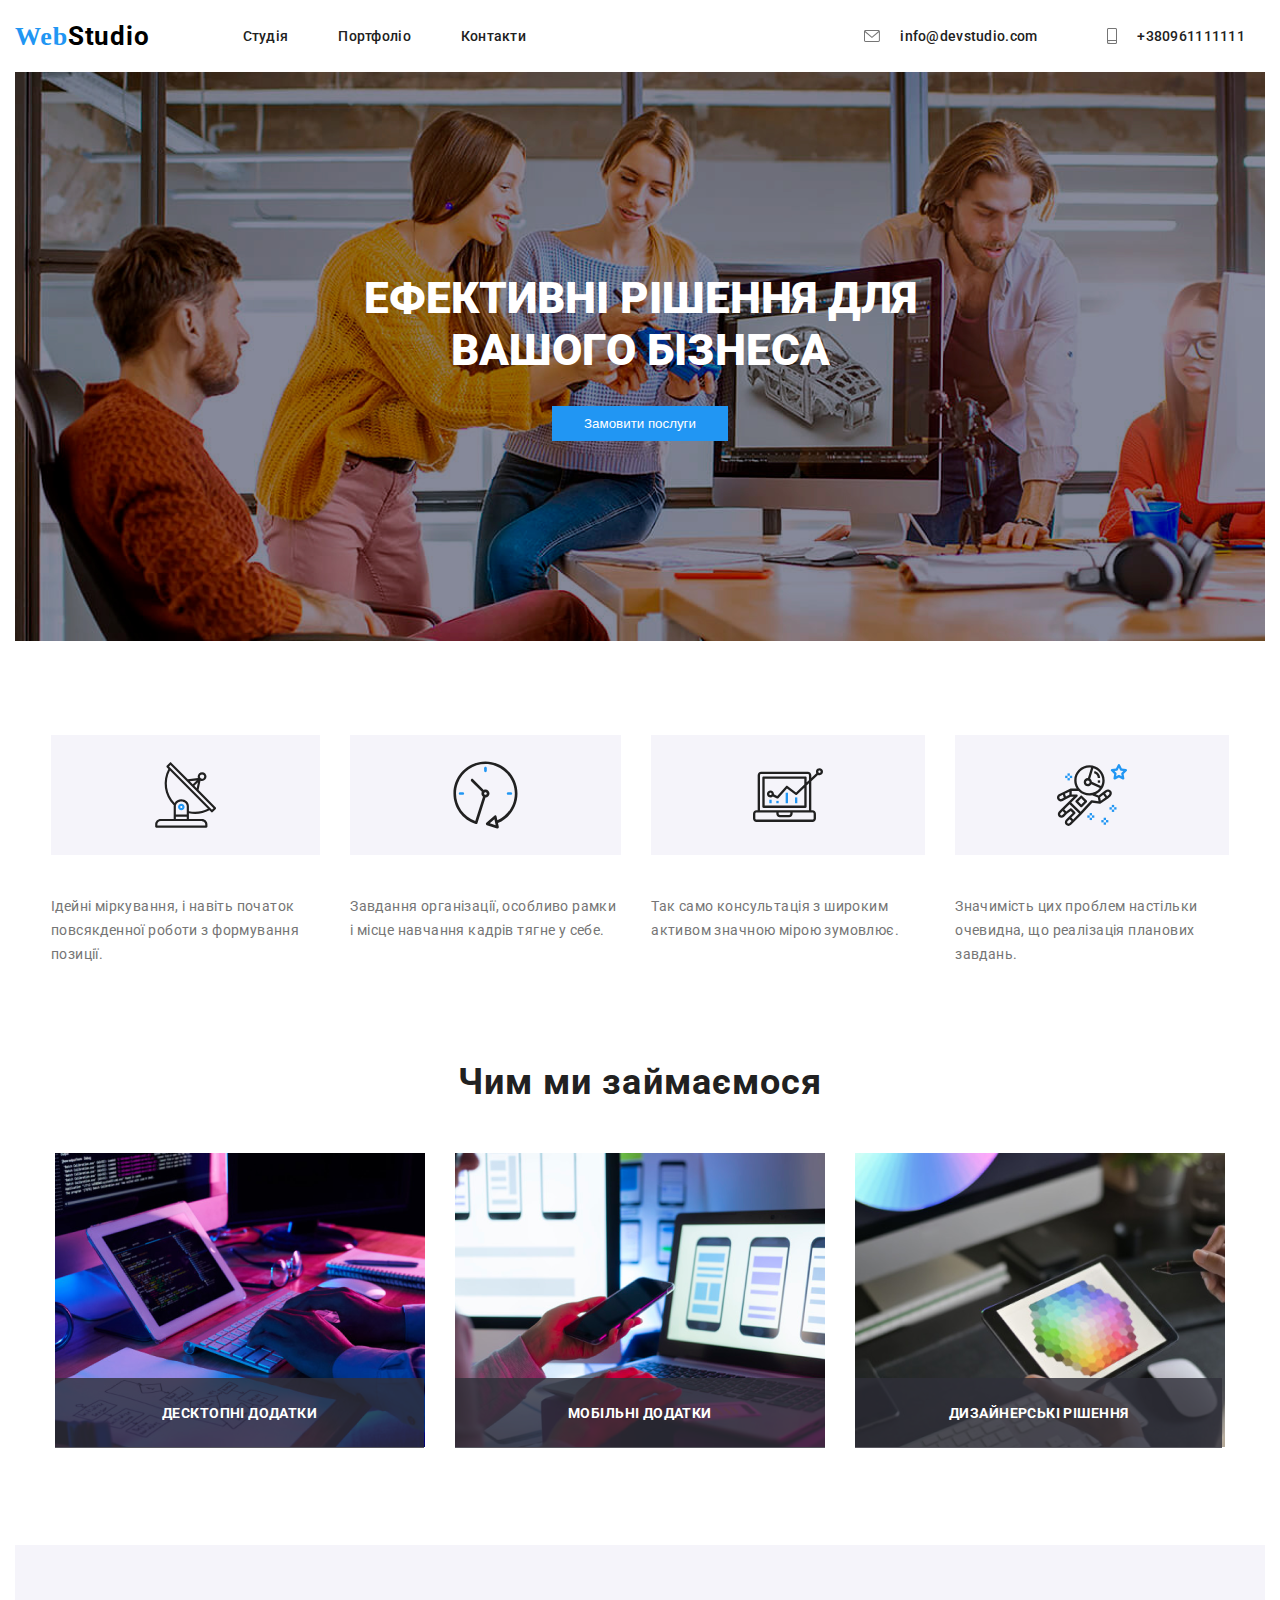
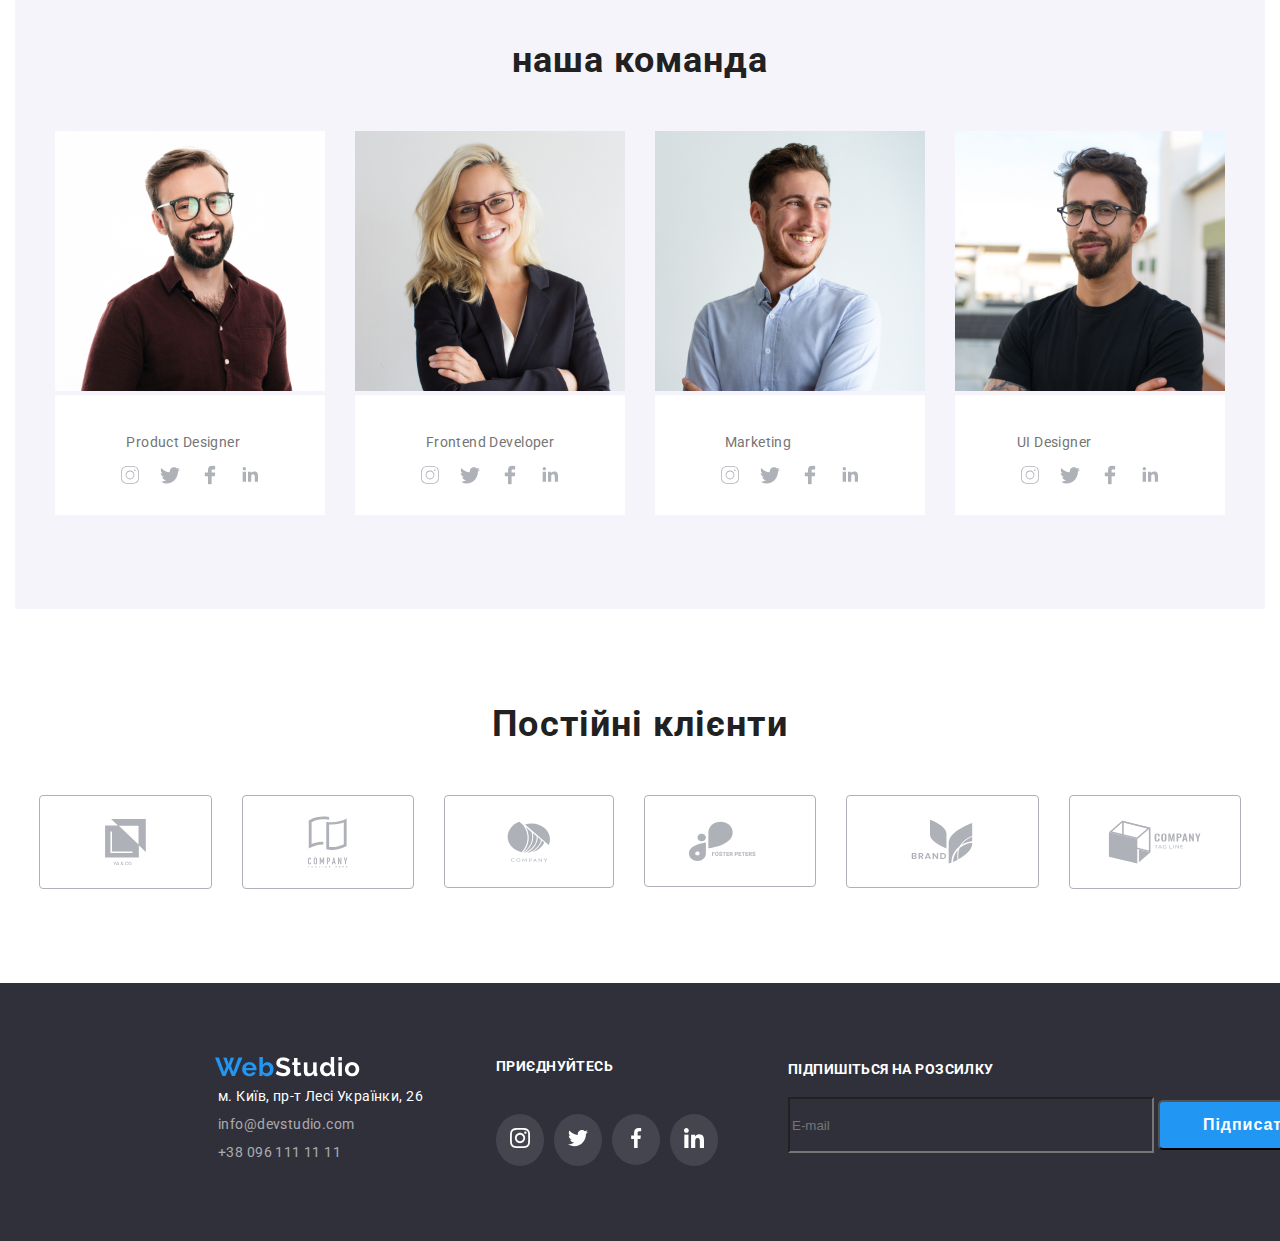
==== index.html @ afefc134 "Webstudio-scss" ====
<!DOCTYPE html>
<html lang="en">

<head>
    <meta charset="UTF-8">
    <meta name="viewport" content="width=device-width, initial-scale=1.0">
    <link rel="stylesheet" href="./Roboto (1).zip">
    <link href="https://fonts.googleapis.com/css2?family=Roboto:wght@500&display=swap" rel="stylesheet">
    <link href="https://fonts.googleapis.com/css2?family=Roboto:wght@500&display=swap" rel="stylesheet">
    <link rel="stylesheet" href="./symboldefts.svg.css">
    <link rel="stylesheet" href="/WebStudio (6)/style.css">
    <link rel="stylesheet" href="./style.css">
    <link rel="stylesheet" href="./css/style.css">
    <title>Document</title>
</head>

<body>
    <header class="header">
        <div class="container heder-container">
            <div class="menu">
                <a href="" class="logo-link">
                    <span class="span">Web</span>Studio
                </a>
                <nav class="nav">
                    <a class="nav__link" href="">Студія</a>
                    <a class="nav__link" href="./portfolio.html">Портфоліо</a>
                    <a class="nav__link" href="">Контакти</a>
                </nav>
            </div>
            <address class="address">
                <div class="address__div-icon-a">
                    <svg class="icon icon-envelope">
                        <use xlink:href="#icon-envelope">
                            <symbol id="icon-envelope" viewBox="0 0 43 32">
                                <path
                                    d="M38.667 0h-34.667c-2.206 0-4 1.794-4 4v24c0 2.206 1.794 4 4 4h34.667c2.206 0 4-1.794 4-4v-24c0-2.206-1.794-4-4-4zM38.667 2.667c0.181 0 0.353 0.038 0.511 0.103l-17.844 15.466-17.844-15.466c0.158-0.066 0.33-0.103 0.511-0.103h34.667zM38.667 29.333h-34.667c-0.736 0-1.333-0.598-1.333-1.333v-22.413l17.793 15.421c0.251 0.217 0.563 0.326 0.874 0.326s0.622-0.108 0.874-0.326l17.793-15.421v22.413c0 0.736-0.598 1.333-1.333 1.333z">
                                </path>
                            </symbol>
                        </use>
                    </svg>
                    <a href="malito:info@devstudio.com" class="address__a">info@devstudio.com</a>
                </div>
                <div class="address__div-icon-a">
                    <svg class="icon icon-smartphone">
                        <use xlink:href="#icon-smartphone">
                            <symbol id="icon-smartphone" viewBox="0 0 20 32">
                                <path
                                    d="M17 0h-14c-1.654 0-3 1.346-3 3v26c0 1.654 1.346 3 3 3h14c1.654 0 3-1.346 3-3v-26c0-1.654-1.346-3-3-3zM3 2h14c0.552 0 1 0.448 1 1v21h-16v-21c0-0.552 0.448-1 1-1zM17 30h-14c-0.552 0-1-0.448-1-1v-3h16v3c0 0.552-0.448 1-1 1z">
                                </path>
                                <path
                                    d="M4.707 27.478c0.391 0.365 0.391 0.956 0 1.321s-1.024 0.365-1.414 0c-0.391-0.365-0.391-0.956 0-1.321s1.024-0.365 1.414 0z">
                                </path>
                            </symbol>
                        </use>
                    </svg>
                    <a href="tel:+380961111111" class="address__a">+380961111111</a>
                </div>
                </adress>
        </div>
    </header>
    <main>
        <section class="section1">
            <div class="container">
                <div class="title">
                    <div class="title__content">
                        <h1 class="title__h1">Ефективні рішення для</h1>
                        <h1 class="title__h1">вашого бізнеса</h1>
                    </div>
                    <button class="title__button">Замовити послуги</button>
                </div>
            </div>
        </section>
        <section class="section2">
            <div class="container">
                <div class="div-general">
                    <div class="div-general__div-kit-icon-antenna">
                        <div class="div-general__div-icon-antenna">
                            <svg class="icon icon-antenna">
                                <use xlink:href="#icon-antenna">
                                    <symbol id="icon-antenna" viewBox="0 0 32 32">
                                        <path fill="#212121" style="fill: var(--color1, #212121)"
                                            d="M30.773 22.098l-8.443-8.505 0.937-4.615c0.242 0.094 0.499 0.144 0.758 0.146h0.006c1.192 0.014 2.17-0.941 2.184-2.133s-0.941-2.17-2.133-2.184c-1.192-0.014-2.17 0.941-2.184 2.133-0.003 0.255 0.039 0.509 0.125 0.749l-4.96 0.605-8.091-8.133c-0.099-0.101-0.235-0.159-0.377-0.16-0.14 0.001-0.274 0.056-0.373 0.155l-1.513 1.504c-0.208 0.208-0.208 0.546 0 0.754l0.814 0.826c-3.153 5.798-2.129 12.978 2.519 17.663 0.043 0.041 0.092 0.074 0.146 0.098-0.034 0.18-0.051 0.364-0.052 0.547v6.187h-6.4c-1.472 0.002-2.665 1.195-2.667 2.667v1.067c0 0.295 0.239 0.533 0.533 0.533h24.533c0.295 0 0.533-0.239 0.533-0.533v-1.067c-0.002-1.472-1.195-2.665-2.667-2.667h-6.4v-2.742c1.003 0.21 2.024 0.317 3.049 0.32 2.458-0.003 4.877-0.615 7.040-1.783l0.818 0.823c0.099 0.101 0.235 0.159 0.377 0.16 0.14-0.001 0.274-0.056 0.373-0.155l1.512-1.504c0.208-0.208 0.208-0.546 0-0.754zM23.28 6.233c0.418-0.415 1.093-0.414 1.508 0.004s0.414 1.093-0.004 1.508c-0.2 0.199-0.47 0.31-0.752 0.31h-0.003c-0.589-0.003-1.064-0.483-1.061-1.072 0.001-0.282 0.114-0.552 0.314-0.751h-0.002zM22.024 9.738l-0.598 2.946-1.175-1.182 1.774-1.763zM21.418 8.836l-1.92 1.909-1.485-1.493 3.405-0.415zM24.004 28.8c0.884 0 1.6 0.716 1.6 1.6v0.533h-23.467v-0.533c0-0.884 0.716-1.6 1.6-1.6h20.267zM16.537 26.667v1.067h-5.333v-1.067h5.333zM11.204 25.6v-4.053c0-1.294 1.196-2.347 2.667-2.347s2.667 1.053 2.667 2.347v4.053h-5.333zM17.604 23.904v-2.357c0-1.882-1.675-3.413-3.733-3.413-1.331-0.020-2.576 0.657-3.281 1.786-4.058-4.274-4.971-10.645-2.279-15.887l18.602 18.708c-2.872 1.461-6.165 1.873-9.309 1.163zM28.893 23.22l-21.057-21.181 0.755-0.752 7.935 7.98c0.004 0 0.006 0.007 0.010 0.010l13.115 13.191-0.757 0.752z">
                                        </path>
                                        <path fill="#2196f3" style="fill: var(--color2, #2196f3)"
                                            d="M13.876 20.267h-0.005c-0.884-0.001-1.601 0.714-1.602 1.598s0.714 1.601 1.598 1.602h0.005c0.884 0.001 1.601-0.714 1.602-1.598s-0.714-1.601-1.598-1.602zM14.249 22.245c-0.1 0.1-0.236 0.156-0.378 0.155-0.295-0.002-0.532-0.242-0.53-0.536 0.001-0.141 0.057-0.276 0.157-0.375s0.233-0.154 0.373-0.155c0.295 0.002 0.532 0.241 0.531 0.536-0.001 0.141-0.057 0.276-0.157 0.375h0.005z">
                                        </path>
                                    </symbol>
                                </use>
                            </svg>
                            <h5 class="h5">УВАГА ДО ДЕТАЛЕЙ</h5>
                        </div>
                        <div class="div-general__div-icon-antenna-text">
                            <p class="p">Ідейні міркування, і навіть початок</p>
                            <p class="p">повсякденної роботи з формування</p>
                            <p class="p">позиції.</p>
                        </div>
                    </div>
                    <div class="div-general__div-kit-icon-clock">
                        <div class="div-general__div-icon-clock">
                            <svg class="icon icon-clock">
                                <use xlink:href="#icon-clock">
                                    <symbol id="icon-clock" viewBox="0 0 32 32">
                                        <path fill="#212121" style="fill: var(--color1, #212121)"
                                            d="M31.297 15.301c-0.002-8.452-6.855-15.303-15.308-15.301s-15.303 6.855-15.301 15.308c0.001 6.658 4.307 12.551 10.649 14.576 0.061 0.019 0.124 0.029 0.187 0.029 0.121-0 0.239-0.032 0.343-0.094 0.135-0.080 0.236-0.207 0.283-0.356l3.865-12.25c1.057-0.005 1.909-0.866 1.903-1.923s-0.866-1.909-1.923-1.903c-0.284 0.001-0.565 0.067-0.82 0.191l-5.106-5.107c-0.253-0.245-0.657-0.238-0.902 0.016-0.239 0.247-0.239 0.639 0 0.886l5.103 5.109c-0.392 0.799-0.168 1.764 0.536 2.309l-3.683 11.673c-7.278-2.681-11.004-10.754-8.323-18.032s10.754-11.004 18.032-8.323c7.278 2.681 11.004 10.754 8.324 18.032-1.31 3.556-4.001 6.431-7.462 7.973l-0.398-1.874c-0.073-0.344-0.411-0.565-0.756-0.492-0.109 0.023-0.209 0.074-0.292 0.148l-3.837 3.426c-0.263 0.234-0.287 0.637-0.052 0.9 0.076 0.085 0.174 0.149 0.283 0.184l4.899 1.563c0.335 0.108 0.694-0.077 0.802-0.412 0.034-0.106 0.040-0.219 0.017-0.328l-0.391-1.839c5.664-2.388 9.342-7.942 9.329-14.089zM15.992 14.664c0.352 0 0.638 0.286 0.638 0.638s-0.286 0.638-0.638 0.638c-0.352 0-0.638-0.285-0.638-0.638s0.285-0.638 0.638-0.638zM18.093 29.528l2.184-1.948 0.603 2.84-2.787-0.892z">
                                        </path>
                                        <path fill="#2196f3" style="fill: var(--color2, #2196f3)"
                                            d="M15.354 3.185v1.275c0 0.352 0.285 0.638 0.638 0.638s0.638-0.285 0.638-0.638v-1.275c0-0.352-0.286-0.638-0.638-0.638s-0.638 0.286-0.638 0.638z">
                                        </path>
                                        <path fill="#2196f3" style="fill: var(--color2, #2196f3)"
                                            d="M3.876 14.664c-0.352 0-0.638 0.286-0.638 0.638s0.285 0.638 0.638 0.638h1.275c0.352 0 0.638-0.285 0.638-0.638s-0.285-0.638-0.638-0.638h-1.275z">
                                        </path>
                                        <path fill="#2196f3" style="fill: var(--color2, #2196f3)"
                                            d="M28.108 15.939c0.352 0 0.638-0.285 0.638-0.638s-0.285-0.638-0.638-0.638h-1.275c-0.352 0-0.638 0.286-0.638 0.638s0.286 0.638 0.638 0.638h1.275z">
                                        </path>
                                    </symbol>
                                </use>
                            </svg>
                            <h5 class="h5">ПУНКТУАЛЬНІСТЬ</h5>
                        </div>
                        <div class="div-general__div-icon-clock-text">
                            <p class="p">Завдання організації, особливо рамки</p>
                            <p class="p">і місце навчання кадрів тягне у себе.</p>
                        </div>
                    </div>
                    <div class="div-general__div-kit-icon-diagram">
                        <div class="div-general__div-icon-diagram">
                            <svg class="icon icon-diagram-1-2">
                                <use xlink:href="#icon-diagram-1-2">
                                    <symbol id="icon-diagram-1-2" viewBox="0 0 32 32">
                                        <path fill="#2196f3" style="fill: var(--color1, #2196f3)"
                                            d="M14.926 14.965h1.066v4.798h-1.066v-4.797z"></path>
                                        <path fill="#2196f3" style="fill: var(--color1, #2196f3)"
                                            d="M19.19 17.097h1.066v2.665h-1.066v-2.665z"></path>
                                        <path fill="#2196f3" style="fill: var(--color1, #2196f3)"
                                            d="M10.661 18.696h1.066v1.066h-1.066v-1.066z"></path>
                                        <path fill="#2196f3" style="fill: var(--color1, #2196f3)"
                                            d="M7.463 18.163h1.066v1.599h-1.066v-1.599z"></path>
                                        <path fill="#212121" style="fill: var(--color2, #212121)"
                                            d="M1.599 28.291h25.587c0.883 0 1.599-0.716 1.599-1.599v-2.132c0-0.883-0.716-1.599-1.599-1.599h-0.533v-13.293l3.028-2.868c0.703 0.346 1.553 0.136 2.013-0.499s0.396-1.508-0.152-2.068-1.42-0.644-2.065-0.198c-0.644 0.446-0.873 1.292-0.542 2.002l-2.281 2.163v-1.23c0-0.883-0.716-1.599-1.599-1.599h-21.322c-0.883 0-1.599 0.716-1.599 1.599v15.992h-0.533c-0.883 0-1.599 0.716-1.599 1.599v2.132c0 0.883 0.716 1.599 1.599 1.599zM30.384 4.837c0.294 0 0.533 0.239 0.533 0.533s-0.239 0.533-0.533 0.533c-0.294 0-0.533-0.239-0.533-0.533s0.239-0.533 0.533-0.533zM3.198 6.969c0-0.294 0.239-0.533 0.533-0.533h21.322c0.294 0 0.533 0.239 0.533 0.533v2.239l-1.066 1.013v-2.186c0-0.294-0.239-0.533-0.533-0.533h-19.19c-0.294 0-0.533 0.239-0.533 0.533v13.326c0 0.294 0.239 0.533 0.533 0.533h19.19c0.294 0 0.533-0.239 0.533-0.533v-9.674l1.066-1.010v12.284h-22.388v-15.992zM7.996 13.899c-0.721-0.002-1.354 0.478-1.546 1.174s0.105 1.433 0.725 1.801c0.62 0.368 1.41 0.276 1.928-0.226l1.853 0.93c0.215 0.108 0.476 0.057 0.636-0.123l3.939-4.431 3.872 2.901c0.208 0.156 0.498 0.139 0.686-0.039l3.365-3.188v8.131h-18.124v-12.26h18.124v2.66l-3.771 3.572-3.904-2.927c-0.222-0.166-0.534-0.135-0.718 0.072l-3.993 4.493-1.493-0.746c0.011-0.064 0.018-0.129 0.020-0.193 0-0.883-0.716-1.599-1.599-1.599zM8.529 15.498c0 0.294-0.239 0.533-0.533 0.533s-0.533-0.239-0.533-0.533c0-0.294 0.239-0.533 0.533-0.533s0.533 0.239 0.533 0.533zM11.727 24.027h5.331v0.533c0 0.294-0.239 0.533-0.533 0.533h-4.264c-0.294 0-0.533-0.239-0.533-0.533v-0.533zM1.066 24.56c0-0.294 0.239-0.533 0.533-0.533h9.062v0.533c0 0.883 0.716 1.599 1.599 1.599h4.264c0.883 0 1.599-0.716 1.599-1.599v-0.533h9.062c0.294 0 0.533 0.239 0.533 0.533v2.132c0 0.294-0.239 0.533-0.533 0.533h-25.587c-0.294 0-0.533-0.239-0.533-0.533v-2.132z">
                                        </path>
                                    </symbol>
                                </use>
                            </svg>
                            <h5 class="h5">ПЛАНУВАННЯ</h5>
                        </div>
                        <div class="div-general__div-icon-diagram-text">
                            <p class="p">Так само консультація з широким</p>
                            <p class="p">активом значною мірою зумовлює.</p>
                        </div>
                    </div>
                    <div class="div-general__div-kit-icon-astronaut">
                        <div class="div-general__div-icon-astronaut">
                            <svg class="icon icon-astronaut">
                                <use xlink:href="#icon-astronaut">
                                    <symbol id="icon-astronaut" viewBox="0 0 32 32">
                                        <path fill="#2196f3" style="fill: var(--color2, #2196f3)"
                                            d="M31.974 4.524c-0.063-0.193-0.229-0.333-0.43-0.363l-1.91-0.278-0.855-1.731c-0.179-0.365-0.777-0.365-0.956 0l-0.855 1.731-1.91 0.278c-0.201 0.029-0.367 0.17-0.431 0.363-0.062 0.193-0.011 0.405 0.135 0.547l1.383 1.348-0.326 1.903c-0.034 0.2 0.048 0.402 0.212 0.522 0.166 0.121 0.382 0.135 0.562 0.040l1.709-0.899 1.709 0.899c0.078 0.041 0.164 0.061 0.249 0.061 0.11 0 0.221-0.034 0.314-0.102 0.164-0.119 0.246-0.322 0.212-0.522l-0.326-1.903 1.383-1.348c0.145-0.142 0.197-0.354 0.135-0.547zM29.511 5.851c-0.125 0.122-0.183 0.299-0.153 0.472l0.191 1.114-1-0.526c-0.078-0.041-0.163-0.061-0.249-0.061s-0.17 0.020-0.249 0.061l-1.001 0.526 0.191-1.114c0.030-0.173-0.028-0.349-0.153-0.472l-0.81-0.789 1.119-0.163c0.174-0.025 0.324-0.134 0.402-0.292l0.5-1.013 0.5 1.013c0.078 0.157 0.228 0.267 0.402 0.292l1.119 0.163-0.809 0.789z">
                                        </path>
                                        <path fill="#2196f3" style="fill: var(--color2, #2196f3)"
                                            d="M26.134 20.522h-1.067v1.067h1.067v-1.067z"></path>
                                        <path fill="#2196f3" style="fill: var(--color2, #2196f3)"
                                            d="M26.134 22.656h-1.067v1.067h1.067v-1.067z"></path>
                                        <path fill="#2196f3" style="fill: var(--color2, #2196f3)"
                                            d="M27.2 21.589h-1.067v1.067h1.067v-1.067z"></path>
                                        <path fill="#2196f3" style="fill: var(--color2, #2196f3)"
                                            d="M25.067 21.589h-1.067v1.067h1.067v-1.067z"></path>
                                        <path fill="#2196f3" style="fill: var(--color2, #2196f3)"
                                            d="M22.4 26.389h-1.067v1.067h1.067v-1.067z"></path>
                                        <path fill="#2196f3" style="fill: var(--color2, #2196f3)"
                                            d="M22.4 28.522h-1.067v1.067h1.067v-1.067z"></path>
                                        <path fill="#2196f3" style="fill: var(--color2, #2196f3)"
                                            d="M23.467 27.456h-1.067v1.067h1.067v-1.067z"></path>
                                        <path fill="#2196f3" style="fill: var(--color2, #2196f3)"
                                            d="M21.333 27.456h-1.067v1.067h1.067v-1.067z"></path>
                                        <path fill="#2196f3" style="fill: var(--color2, #2196f3)"
                                            d="M16 24.256h-1.067v1.067h1.067v-1.067z"></path>
                                        <path fill="#2196f3" style="fill: var(--color2, #2196f3)"
                                            d="M16 26.389h-1.067v1.067h1.067v-1.067z"></path>
                                        <path fill="#2196f3" style="fill: var(--color2, #2196f3)"
                                            d="M17.067 25.322h-1.067v1.067h1.067v-1.067z"></path>
                                        <path fill="#2196f3" style="fill: var(--color2, #2196f3)"
                                            d="M14.933 25.322h-1.067v1.067h1.067v-1.067z"></path>
                                        <path fill="#2196f3" style="fill: var(--color2, #2196f3)"
                                            d="M5.867 6.122h-1.067v1.067h1.067v-1.067z"></path>
                                        <path fill="#2196f3" style="fill: var(--color2, #2196f3)"
                                            d="M5.867 8.255h-1.067v1.067h1.067v-1.067z"></path>
                                        <path fill="#2196f3" style="fill: var(--color2, #2196f3)"
                                            d="M6.933 7.189h-1.067v1.067h1.067v-1.067z"></path>
                                        <path fill="#2196f3" style="fill: var(--color2, #2196f3)"
                                            d="M4.8 7.189h-1.067v1.067h1.067v-1.067z"></path>
                                        <path fill="#212121" style="fill: var(--color1, #212121)"
                                            d="M24.715 14.159c-0.287-0.388-0.709-0.637-1.188-0.705-0.481-0.068-0.956 0.058-1.34 0.352l-1.252 0.96-1.898 1.417-1.358-0.541c2.421-1.086 4.114-3.508 4.114-6.32 0-3.823-3.123-6.933-6.961-6.933s-6.961 3.11-6.961 6.933c0 1.386 0.414 2.674 1.12 3.758l-2.764-0.024c-0.002 0-0.003 0-0.005 0-0.009 0-0.015 0.004-0.023 0.005-0.053 0.002-0.105 0.013-0.155 0.031-0.013 0.005-0.026 0.008-0.038 0.013-0.006 0.003-0.013 0.003-0.019 0.006l-3.233 1.596c-0.001 0-0.001 0-0.001 0.001l-1.893 0.911c-0.021 0.009-0.042 0.021-0.063 0.035-0.755 0.502-1.012 1.489-0.598 2.295 0.22 0.429 0.595 0.745 1.056 0.889 0.178 0.055 0.359 0.083 0.539 0.083 0.29 0 0.577-0.071 0.839-0.211l1.388-0.738 2.264-1.169 1.357-0.008-5.442 5.416c-0.001 0.001-0.001 0.001-0.002 0.001l-1.339 1.333c-0.316 0.315-0.49 0.732-0.49 1.178s0.174 0.863 0.49 1.179c0.325 0.323 0.752 0.485 1.179 0.485s0.854-0.162 1.18-0.485l1.314-1.309 1.741-1.3 0.901 0.897-1.762 1.754c-0 0.001-0.001 0.001-0.002 0.001l-1.339 1.333c-0.316 0.315-0.49 0.732-0.49 1.178s0.174 0.863 0.49 1.179c0.325 0.323 0.753 0.485 1.18 0.485s0.855-0.162 1.18-0.485l3.482-3.467c0.001-0.001 0.001-0.001 0.001-0.002l1.010-1-0.004-0.004c0.006-0.006 0.015-0.009 0.022-0.015l5.166-5.658 3.471 0.494c0.025 0.004 0.050 0.005 0.075 0.005 0.065 0 0.127-0.015 0.187-0.038 0.018-0.006 0.033-0.015 0.050-0.023 0.019-0.010 0.039-0.015 0.058-0.027l3.213-2.133c0.012-0.008 0.018-0.021 0.029-0.029 0.013-0.010 0.029-0.014 0.041-0.026l1.271-1.191c0.662-0.62 0.753-1.635 0.212-2.362zM2.13 17.77c-0.173 0.093-0.37 0.111-0.558 0.052-0.187-0.058-0.338-0.186-0.427-0.358-0.161-0.314-0.068-0.695 0.214-0.902l1.314-0.632 0.449 1.312-0.992 0.528zM5.628 15.942l-1.548 0.8-0.439-1.283 2.027-1.001-0.040 1.484zM20.727 9.322c0 0.918-0.219 1.785-0.599 2.559l-4.181-1.899c-0.044-0.573-0.341-1.075-0.788-1.388l1.464-4.86c2.378 0.756 4.105 2.974 4.105 5.588zM8.938 9.322c0-3.235 2.644-5.867 5.894-5.867 0.253 0 0.5 0.021 0.745 0.052l-1.432 4.754c-0.019-0.001-0.037-0.006-0.057-0.006-1.033 0-1.873 0.837-1.873 1.867s0.84 1.867 1.873 1.867c0.694 0 1.294-0.383 1.618-0.945l3.862 1.755c-1.075 1.446-2.795 2.39-4.737 2.39-3.25 0-5.894-2.632-5.894-5.867zM14.894 10.122c0 0.441-0.362 0.8-0.806 0.8s-0.806-0.359-0.806-0.8c0-0.441 0.362-0.8 0.806-0.8s0.806 0.359 0.806 0.8zM2.465 25.146c-0.236 0.234-0.619 0.234-0.854 0.001-0.114-0.114-0.176-0.263-0.176-0.423s0.062-0.309 0.176-0.421l0.962-0.958 0.851 0.848-0.959 0.955zM5.679 28.88c-0.236 0.234-0.619 0.235-0.855 0.001-0.114-0.114-0.176-0.263-0.176-0.423s0.062-0.309 0.176-0.421l0.963-0.959 0.852 0.848-0.96 0.955zM9.16 25.411c-0.001 0-0.001 0-0.002 0.001l-1.765 1.76-0.852-0.848 1.763-1.755c0 0 0 0 0-0s0.001-0.001 0.002-0.001c0.040-0.040 0.065-0.088 0.090-0.135 0.007-0.014 0.020-0.026 0.026-0.040 0.017-0.041 0.019-0.085 0.026-0.129 0.003-0.025 0.014-0.047 0.014-0.073 0-0.036-0.013-0.070-0.020-0.106-0.006-0.032-0.006-0.065-0.019-0.095-0.020-0.050-0.055-0.094-0.091-0.138-0.010-0.012-0.014-0.027-0.025-0.038 0 0 0 0-0.001 0s-0.001-0.002-0.001-0.002l-1.607-1.6c-0.017-0.017-0.039-0.024-0.058-0.038-0.028-0.022-0.055-0.042-0.087-0.058-0.030-0.015-0.061-0.024-0.093-0.033-0.034-0.010-0.067-0.017-0.103-0.020-0.033-0.002-0.063 0.001-0.095 0.005-0.036 0.004-0.069 0.009-0.104 0.020-0.034 0.011-0.063 0.027-0.094 0.045-0.020 0.011-0.042 0.015-0.061 0.029l-1.773 1.324-0.901-0.897 2.399-2.386 4.361 4.289-0.928 0.919zM15.979 18.394c-0.015-0.002-0.030 0.004-0.045 0.003-0.039-0.002-0.076 0.001-0.115 0.007-0.030 0.005-0.059 0.011-0.088 0.021-0.034 0.012-0.065 0.028-0.097 0.047-0.030 0.018-0.057 0.037-0.083 0.061-0.013 0.011-0.028 0.017-0.040 0.029l-4.698 5.146-4.328-4.257 2.833-2.818c0.209-0.208 0.21-0.546 0.002-0.755-0.105-0.105-0.243-0.157-0.381-0.156v-0.001l-2.219 0.013 0.028-1.607 3.104 0.027c1.265 1.294 3.029 2.101 4.981 2.101 0.437 0 0.864-0.045 1.279-0.123 0.040 0.032 0.079 0.065 0.13 0.085l2.41 0.96 0.331 1.644-3.003-0.427zM20.020 18.572l-0.313-1.558 1.446-1.080 0.947 1.257-2.080 1.381zM23.774 15.741l-0.838 0.785-0.931-1.236 0.831-0.637c0.155-0.119 0.351-0.168 0.543-0.143 0.193 0.027 0.364 0.128 0.48 0.284 0.217 0.292 0.18 0.699-0.085 0.947z">
                                        </path>
                                        <path fill="#212121" style="fill: var(--color1, #212121)"
                                            d="M13.602 18.544l-2.143-2.133c-0.207-0.207-0.545-0.207-0.753 0l-2.142 2.133c-0.1 0.101-0.157 0.236-0.157 0.378s0.056 0.278 0.157 0.378l2.142 2.133c0.104 0.103 0.241 0.155 0.377 0.155s0.273-0.052 0.376-0.155l2.143-2.133c0.1-0.1 0.157-0.236 0.157-0.378s-0.057-0.278-0.157-0.378zM11.083 20.303l-1.387-1.381 1.387-1.381 1.387 1.381-1.387 1.381z">
                                        </path>
                                        <path fill="#212121" style="fill: var(--color1, #212121)"
                                            d="M17.164 5.071l-0.258 1.036c0.071 0.018 1.738 0.452 1.738 2.149h1.067c-0-2.017-1.666-2.965-2.547-3.185z">
                                        </path>
                                        <path fill="#212121" style="fill: var(--color1, #212121)"
                                            d="M19.711 9.322h-1.067v1.067h1.067v-1.067z"></path>
                                    </symbol>
                                </use>
                            </svg>
                            <h5 class="h5">СУЧАСНІ ТЕХНОЛОГІЇ</h5>
                        </div>
                        <div class="div-general__div-icon-astronaut-text">
                            <p class="p">Значимість цих проблем настільки</p>
                            <p class="p">очевидна, що реалізація планових</p>
                            <p class="p">завдань.</p>
                        </div>
                    </div>
                </div>
            </div>
        </section>
        <section class="section3">
            <div class="container">
                <div class="example">
                    <div class="example__title">
                        <h2 class="h2">Чим ми займаємося</h2>
                    </div>
                    <div class="example__div-content">
                        <div class="example__content">
                            <img src="./img/box1.png" alt="">
                            <h5 class="example__content-namber1">Десктопні додатки</h5>
                        </div>
                        <div class="example__content">
                            <img src="./img/box2.png" alt="">
                            <h5 class="example__content-namber2">Мобільні додатки</h5>
                        </div>
                        <div class="example__content">
                            <img src="./img/box3.png" alt="">
                            <h5 class="example__content-namber3">Дизайнерські рішення</h5>
                        </div>
                    </div>
                </div>
            </div>
        </section>
        <section class="section4">
            <div class="container">
                <div class="section4-div-general">
                    <h2 class="h2">наша команда</h2>
                    <div class="personnel">
                        <div class="personnel-user">
                            <img class="personnel-user__img" src="./img/img27.png" alt="">
                            <div class="igor">
                                <div class="personnel-user__information1">
                                    <div class="personnel-user__information2">
                                        <h5 class="h5">Ігор Дем'яненко</h5>
                                        <p class="p">Product Designer</p>
                                    </div>
                                    <div>
                                        <div class="layout-icon-img">
                                            <div class="layout-icon-img__icon-img"><a href=""><svg display="none">
                                                        <symbol id="instagram" viewBox="0 0 50 50">
                                                            <g>
                                                                <path
                                                                    d="M 16 3 C 8.8324839 3 3 8.8324839 3 16 L 3 34 C 3 41.167516 8.8324839 47 16 47 L 34 47 C 41.167516 47 47 41.167516 47 34 L 47 16 C 47 8.8324839 41.167516 3 34 3 L 16 3 z M 16 5 L 34 5 C 40.086484 5 45 9.9135161 45 16 L 45 34 C 45 40.086484 40.086484 45 34 45 L 16 45 C 9.9135161 45 5 40.086484 5 34 L 5 16 C 5 9.9135161 9.9135161 5 16 5 z M 37 11 A 2 2 0 0 0 35 13 A 2 2 0 0 0 37 15 A 2 2 0 0 0 39 13 A 2 2 0 0 0 37 11 z M 25 14 C 18.936712 14 14 18.936712 14 25 C 14 31.063288 18.936712 36 25 36 C 31.063288 36 36 31.063288 36 25 C 36 18.936712 31.063288 14 25 14 z M 25 16 C 29.982407 16 34 20.017593 34 25 C 34 29.982407 29.982407 34 25 34 C 20.017593 34 16 29.982407 16 25 C 16 20.017593 20.017593 16 25 16 z" />
                                                            </g>
                                                        </symbol>
                                                    </svg>
                                                    <svg class="icon icon-twiiter3">
                                                        <use xlink:href="#instagram"></use>
                                                    </svg></a></div>
                                            <div class="layout-icon-img__icon-img"><a href=""><svg display="none">
                                                        <symbol id="twiiter" viewBox="0 0 50 50">
                                                            <g>
                                                                <path
                                                                    d="M 50.0625 10.4375 C 48.214844 11.257813 46.234375 11.808594 44.152344 12.058594 C 46.277344 10.785156 47.910156 8.769531 48.675781 6.371094 C 46.691406 7.546875 44.484375 8.402344 42.144531 8.863281 C 40.269531 6.863281 37.597656 5.617188 34.640625 5.617188 C 28.960938 5.617188 24.355469 10.21875 24.355469 15.898438 C 24.355469 16.703125 24.449219 17.488281 24.625 18.242188 C 16.078125 17.8125 8.503906 13.71875 3.429688 7.496094 C 2.542969 9.019531 2.039063 10.785156 2.039063 12.667969 C 2.039063 16.234375 3.851563 19.382813 6.613281 21.230469 C 4.925781 21.175781 3.339844 20.710938 1.953125 19.941406 C 1.953125 19.984375 1.953125 20.027344 1.953125 20.070313 C 1.953125 25.054688 5.5 29.207031 10.199219 30.15625 C 9.339844 30.390625 8.429688 30.515625 7.492188 30.515625 C 6.828125 30.515625 6.183594 30.453125 5.554688 30.328125 C 6.867188 34.410156 10.664063 37.390625 15.160156 37.472656 C 11.644531 40.230469 7.210938 41.871094 2.390625 41.871094 C 1.558594 41.871094 0.742188 41.824219 -0.0585938 41.726563 C 4.488281 44.648438 9.894531 46.347656 15.703125 46.347656 C 34.617188 46.347656 44.960938 30.679688 44.960938 17.09375 C 44.960938 16.648438 44.949219 16.199219 44.933594 15.761719 C 46.941406 14.3125 48.683594 12.5 50.0625 10.4375 Z" />
                                                            </g>
                                                        </symbol>
                                                    </svg>
                                                    <svg class="icon icon-twiiter3">
                                                        <use xlink:href="#twiiter"></use>
                                                    </svg>
                                                </a>
                                            </div>
                                            <div class="layout-icon-img__icon-img"><a href=""><svg display="none">
                                                        <symbol id="facebook" viewBox="0 0 50 50">
                                                            <g>
                                                                <path
                                                                    d="M32,11h5c0.552,0,1-0.448,1-1V3.263c0-0.524-0.403-0.96-0.925-0.997C35.484,2.153,32.376,2,30.141,2C24,2,20,5.68,20,12.368 V19h-7c-0.552,0-1,0.448-1,1v7c0,0.552,0.448,1,1,1h7v19c0,0.552,0.448,1,1,1h7c0.552,0,1-0.448,1-1V28h7.222 c0.51,0,0.938-0.383,0.994-0.89l0.778-7C38.06,19.518,37.596,19,37,19h-8v-5C29,12.343,30.343,11,32,11z" />
                                                            </g>
                                                        </symbol>
                                                    </svg>
                                                    <svg class="icon icon-twiiter3">
                                                        <use xlink:href="#facebook"></use>
                                                    </svg></a>
                                            </div>

                                            <div class="layout-icon-img__icon-img"><a href=""><svg display="none">
                                                        <symbol id="linked" viewBox="0 0 30 30">
                                                            <g>
                                                                <path
                                                                    d="M9,25H4V10h5V25z M6.501,8C5.118,8,4,6.879,4,5.499S5.12,3,6.501,3C7.879,3,9,4.121,9,5.499C9,6.879,7.879,8,6.501,8z M27,25h-4.807v-7.3c0-1.741-0.033-3.98-2.499-3.98c-2.503,0-2.888,1.896-2.888,3.854V25H12V9.989h4.614v2.051h0.065 c0.642-1.18,2.211-2.424,4.551-2.424c4.87,0,5.77,3.109,5.77,7.151C27,16.767,27,25,27,25z" />
                                                            </g>
                                                        </symbol>
                                                    </svg>
                                                    <svg class="icon icon-twiiter3">
                                                        <use xlink:href="#linked"></use>
                                                    </svg>
                                                </a></div>
                                        </div>
                                    </div>
                                </div>
                            </div>
                        </div>
                        <div class="personnel-user">
                            <img class="personnel-user__img" src="./img/img28.png" alt="">
                            <div class="olga">
                                <div class="personnel-user__information1">
                                    <div class="personnel-user__information2">
                                        <h5 class="h5">Ольга Рєпіна</h5>
                                        <p class="p">Frontend Developer</p>
                                    </div>
                                    <div class="layout-icon-img">
                                        <div class="layout-icon-img__icon-img"><a href=""><svg display="none">
                                                    <symbol id="instagram" viewBox="0 0 50 50">
                                                        <g>
                                                            <path
                                                                d="M 16 3 C 8.8324839 3 3 8.8324839 3 16 L 3 34 C 3 41.167516 8.8324839 47 16 47 L 34 47 C 41.167516 47 47 41.167516 47 34 L 47 16 C 47 8.8324839 41.167516 3 34 3 L 16 3 z M 16 5 L 34 5 C 40.086484 5 45 9.9135161 45 16 L 45 34 C 45 40.086484 40.086484 45 34 45 L 16 45 C 9.9135161 45 5 40.086484 5 34 L 5 16 C 5 9.9135161 9.9135161 5 16 5 z M 37 11 A 2 2 0 0 0 35 13 A 2 2 0 0 0 37 15 A 2 2 0 0 0 39 13 A 2 2 0 0 0 37 11 z M 25 14 C 18.936712 14 14 18.936712 14 25 C 14 31.063288 18.936712 36 25 36 C 31.063288 36 36 31.063288 36 25 C 36 18.936712 31.063288 14 25 14 z M 25 16 C 29.982407 16 34 20.017593 34 25 C 34 29.982407 29.982407 34 25 34 C 20.017593 34 16 29.982407 16 25 C 16 20.017593 20.017593 16 25 16 z" />
                                                        </g>
                                                    </symbol>
                                                </svg>
                                                <svg class="icon icon-twiiter3">
                                                    <use xlink:href="#instagram"></use>
                                                </svg></a></div>
                                        <div class="layout-icon-img__icon-img"><a href=""><svg display="none">
                                                    <symbol id="twiiter" viewBox="0 0 50 50">
                                                        <g>
                                                            <path
                                                                d="M 50.0625 10.4375 C 48.214844 11.257813 46.234375 11.808594 44.152344 12.058594 C 46.277344 10.785156 47.910156 8.769531 48.675781 6.371094 C 46.691406 7.546875 44.484375 8.402344 42.144531 8.863281 C 40.269531 6.863281 37.597656 5.617188 34.640625 5.617188 C 28.960938 5.617188 24.355469 10.21875 24.355469 15.898438 C 24.355469 16.703125 24.449219 17.488281 24.625 18.242188 C 16.078125 17.8125 8.503906 13.71875 3.429688 7.496094 C 2.542969 9.019531 2.039063 10.785156 2.039063 12.667969 C 2.039063 16.234375 3.851563 19.382813 6.613281 21.230469 C 4.925781 21.175781 3.339844 20.710938 1.953125 19.941406 C 1.953125 19.984375 1.953125 20.027344 1.953125 20.070313 C 1.953125 25.054688 5.5 29.207031 10.199219 30.15625 C 9.339844 30.390625 8.429688 30.515625 7.492188 30.515625 C 6.828125 30.515625 6.183594 30.453125 5.554688 30.328125 C 6.867188 34.410156 10.664063 37.390625 15.160156 37.472656 C 11.644531 40.230469 7.210938 41.871094 2.390625 41.871094 C 1.558594 41.871094 0.742188 41.824219 -0.0585938 41.726563 C 4.488281 44.648438 9.894531 46.347656 15.703125 46.347656 C 34.617188 46.347656 44.960938 30.679688 44.960938 17.09375 C 44.960938 16.648438 44.949219 16.199219 44.933594 15.761719 C 46.941406 14.3125 48.683594 12.5 50.0625 10.4375 Z" />
                                                        </g>
                                                    </symbol>
                                                </svg>
                                                <svg class="icon icon-twiiter3">
                                                    <use xlink:href="#twiiter"></use>
                                                </svg>
                                            </a>
                                        </div>
                                        <div class="layout-icon-img__icon-img"><a href=""><svg display="none">
                                                    <symbol id="facebook" viewBox="0 0 50 50">
                                                        <g>
                                                            <path
                                                                d="M32,11h5c0.552,0,1-0.448,1-1V3.263c0-0.524-0.403-0.96-0.925-0.997C35.484,2.153,32.376,2,30.141,2C24,2,20,5.68,20,12.368 V19h-7c-0.552,0-1,0.448-1,1v7c0,0.552,0.448,1,1,1h7v19c0,0.552,0.448,1,1,1h7c0.552,0,1-0.448,1-1V28h7.222 c0.51,0,0.938-0.383,0.994-0.89l0.778-7C38.06,19.518,37.596,19,37,19h-8v-5C29,12.343,30.343,11,32,11z" />
                                                        </g>
                                                    </symbol>
                                                </svg>
                                                <svg class="icon icon-twiiter3">
                                                    <use xlink:href="#facebook"></use>
                                                </svg></a>
                                        </div>

                                        <div class="layout-icon-img__icon-img"><a href=""><svg display="none">
                                                    <symbol id="linked" viewBox="0 0 30 30">
                                                        <g>
                                                            <path
                                                                d="M9,25H4V10h5V25z M6.501,8C5.118,8,4,6.879,4,5.499S5.12,3,6.501,3C7.879,3,9,4.121,9,5.499C9,6.879,7.879,8,6.501,8z M27,25h-4.807v-7.3c0-1.741-0.033-3.98-2.499-3.98c-2.503,0-2.888,1.896-2.888,3.854V25H12V9.989h4.614v2.051h0.065 c0.642-1.18,2.211-2.424,4.551-2.424c4.87,0,5.77,3.109,5.77,7.151C27,16.767,27,25,27,25z" />
                                                        </g>
                                                    </symbol>
                                                </svg>
                                                <svg class="icon icon-twiiter3">
                                                    <use xlink:href="#linked"></use>
                                                </svg>
                                            </a></div>
                                    </div>
                                </div>
                            </div>
                        </div>
                        <div class="personnel-user">
                            <img class="personnel-user__img" src="./img/img29.png" alt="">
                            <div class="mikola">
                                <div class="personnel-user__information1">
                                    <div class="personnel-user__information2">
                                        <h5 class="h5">Микола Тарасов</h5>
                                        <p class="p">Marketing</p>
                                    </div>
                                    <div class="layout-icon-img">
                                        <div class="layout-icon-img__icon-img"><a href=""><svg display="none">
                                                    <symbol id="instagram" viewBox="0 0 50 50">
                                                        <g>
                                                            <path
                                                                d="M 16 3 C 8.8324839 3 3 8.8324839 3 16 L 3 34 C 3 41.167516 8.8324839 47 16 47 L 34 47 C 41.167516 47 47 41.167516 47 34 L 47 16 C 47 8.8324839 41.167516 3 34 3 L 16 3 z M 16 5 L 34 5 C 40.086484 5 45 9.9135161 45 16 L 45 34 C 45 40.086484 40.086484 45 34 45 L 16 45 C 9.9135161 45 5 40.086484 5 34 L 5 16 C 5 9.9135161 9.9135161 5 16 5 z M 37 11 A 2 2 0 0 0 35 13 A 2 2 0 0 0 37 15 A 2 2 0 0 0 39 13 A 2 2 0 0 0 37 11 z M 25 14 C 18.936712 14 14 18.936712 14 25 C 14 31.063288 18.936712 36 25 36 C 31.063288 36 36 31.063288 36 25 C 36 18.936712 31.063288 14 25 14 z M 25 16 C 29.982407 16 34 20.017593 34 25 C 34 29.982407 29.982407 34 25 34 C 20.017593 34 16 29.982407 16 25 C 16 20.017593 20.017593 16 25 16 z" />
                                                        </g>
                                                    </symbol>
                                                </svg>
                                                <svg class="icon icon-twiiter3">
                                                    <use xlink:href="#instagram"></use>
                                                </svg></a></div>
                                        <div class="layout-icon-img__icon-img"><a href=""><svg display="none">
                                                    <symbol id="twiiter" viewBox="0 0 50 50">
                                                        <g>
                                                            <path
                                                                d="M 50.0625 10.4375 C 48.214844 11.257813 46.234375 11.808594 44.152344 12.058594 C 46.277344 10.785156 47.910156 8.769531 48.675781 6.371094 C 46.691406 7.546875 44.484375 8.402344 42.144531 8.863281 C 40.269531 6.863281 37.597656 5.617188 34.640625 5.617188 C 28.960938 5.617188 24.355469 10.21875 24.355469 15.898438 C 24.355469 16.703125 24.449219 17.488281 24.625 18.242188 C 16.078125 17.8125 8.503906 13.71875 3.429688 7.496094 C 2.542969 9.019531 2.039063 10.785156 2.039063 12.667969 C 2.039063 16.234375 3.851563 19.382813 6.613281 21.230469 C 4.925781 21.175781 3.339844 20.710938 1.953125 19.941406 C 1.953125 19.984375 1.953125 20.027344 1.953125 20.070313 C 1.953125 25.054688 5.5 29.207031 10.199219 30.15625 C 9.339844 30.390625 8.429688 30.515625 7.492188 30.515625 C 6.828125 30.515625 6.183594 30.453125 5.554688 30.328125 C 6.867188 34.410156 10.664063 37.390625 15.160156 37.472656 C 11.644531 40.230469 7.210938 41.871094 2.390625 41.871094 C 1.558594 41.871094 0.742188 41.824219 -0.0585938 41.726563 C 4.488281 44.648438 9.894531 46.347656 15.703125 46.347656 C 34.617188 46.347656 44.960938 30.679688 44.960938 17.09375 C 44.960938 16.648438 44.949219 16.199219 44.933594 15.761719 C 46.941406 14.3125 48.683594 12.5 50.0625 10.4375 Z" />
                                                        </g>
                                                    </symbol>
                                                </svg>
                                                <svg class="icon icon-twiiter3">
                                                    <use xlink:href="#twiiter"></use>
                                                </svg>
                                            </a>
                                        </div>
                                        <div class="layout-icon-img__icon-img"><a href=""><svg display="none">
                                                    <symbol id="facebook" viewBox="0 0 50 50">
                                                        <g>
                                                            <path
                                                                d="M32,11h5c0.552,0,1-0.448,1-1V3.263c0-0.524-0.403-0.96-0.925-0.997C35.484,2.153,32.376,2,30.141,2C24,2,20,5.68,20,12.368 V19h-7c-0.552,0-1,0.448-1,1v7c0,0.552,0.448,1,1,1h7v19c0,0.552,0.448,1,1,1h7c0.552,0,1-0.448,1-1V28h7.222 c0.51,0,0.938-0.383,0.994-0.89l0.778-7C38.06,19.518,37.596,19,37,19h-8v-5C29,12.343,30.343,11,32,11z" />
                                                        </g>
                                                    </symbol>
                                                </svg>
                                                <svg class="icon icon-twiiter3">
                                                    <use xlink:href="#facebook"></use>
                                                </svg></a>
                                        </div>

                                        <div class="layout-icon-img__icon-img"><a href=""><svg display="none">
                                                    <symbol id="linked" viewBox="0 0 30 30">
                                                        <g>
                                                            <path
                                                                d="M9,25H4V10h5V25z M6.501,8C5.118,8,4,6.879,4,5.499S5.12,3,6.501,3C7.879,3,9,4.121,9,5.499C9,6.879,7.879,8,6.501,8z M27,25h-4.807v-7.3c0-1.741-0.033-3.98-2.499-3.98c-2.503,0-2.888,1.896-2.888,3.854V25H12V9.989h4.614v2.051h0.065 c0.642-1.18,2.211-2.424,4.551-2.424c4.87,0,5.77,3.109,5.77,7.151C27,16.767,27,25,27,25z" />
                                                        </g>
                                                    </symbol>
                                                </svg>
                                                <svg class="icon icon-twiiter3">
                                                    <use xlink:href="#linked"></use>
                                                </svg>
                                            </a></div>
                                    </div>
                                </div>
                            </div>
                        </div>
                        <div class="personnel-user">
                            <img class="personnel-user__img" src="./img/img30.png" alt="">
                            <div class="mihailo">
                                <div class="personnel-user__information1">
                                    <div class="personnel-user__information2">
                                        <h5 class="h5">Михайло Єрмаков</h5>
                                        <p class="p">UI Designer</p>
                                    </div>
                                    <div class="layout-icon-img">
                                        <div class="layout-icon-img__icon-img"><a href=""><svg display="none">
                                                    <symbol id="instagram" viewBox="0 0 50 50">
                                                        <g>
                                                            <path
                                                                d="M 16 3 C 8.8324839 3 3 8.8324839 3 16 L 3 34 C 3 41.167516 8.8324839 47 16 47 L 34 47 C 41.167516 47 47 41.167516 47 34 L 47 16 C 47 8.8324839 41.167516 3 34 3 L 16 3 z M 16 5 L 34 5 C 40.086484 5 45 9.9135161 45 16 L 45 34 C 45 40.086484 40.086484 45 34 45 L 16 45 C 9.9135161 45 5 40.086484 5 34 L 5 16 C 5 9.9135161 9.9135161 5 16 5 z M 37 11 A 2 2 0 0 0 35 13 A 2 2 0 0 0 37 15 A 2 2 0 0 0 39 13 A 2 2 0 0 0 37 11 z M 25 14 C 18.936712 14 14 18.936712 14 25 C 14 31.063288 18.936712 36 25 36 C 31.063288 36 36 31.063288 36 25 C 36 18.936712 31.063288 14 25 14 z M 25 16 C 29.982407 16 34 20.017593 34 25 C 34 29.982407 29.982407 34 25 34 C 20.017593 34 16 29.982407 16 25 C 16 20.017593 20.017593 16 25 16 z" />
                                                        </g>
                                                    </symbol>
                                                </svg>
                                                <svg class="icon icon-twiiter3">
                                                    <use xlink:href="#instagram"></use>
                                                </svg></a></div>
                                        <div class="layout-icon-img__icon-img"><a href=""><svg display="none">
                                                    <symbol id="twiiter" viewBox="0 0 50 50">
                                                        <g>
                                                            <path
                                                                d="M 50.0625 10.4375 C 48.214844 11.257813 46.234375 11.808594 44.152344 12.058594 C 46.277344 10.785156 47.910156 8.769531 48.675781 6.371094 C 46.691406 7.546875 44.484375 8.402344 42.144531 8.863281 C 40.269531 6.863281 37.597656 5.617188 34.640625 5.617188 C 28.960938 5.617188 24.355469 10.21875 24.355469 15.898438 C 24.355469 16.703125 24.449219 17.488281 24.625 18.242188 C 16.078125 17.8125 8.503906 13.71875 3.429688 7.496094 C 2.542969 9.019531 2.039063 10.785156 2.039063 12.667969 C 2.039063 16.234375 3.851563 19.382813 6.613281 21.230469 C 4.925781 21.175781 3.339844 20.710938 1.953125 19.941406 C 1.953125 19.984375 1.953125 20.027344 1.953125 20.070313 C 1.953125 25.054688 5.5 29.207031 10.199219 30.15625 C 9.339844 30.390625 8.429688 30.515625 7.492188 30.515625 C 6.828125 30.515625 6.183594 30.453125 5.554688 30.328125 C 6.867188 34.410156 10.664063 37.390625 15.160156 37.472656 C 11.644531 40.230469 7.210938 41.871094 2.390625 41.871094 C 1.558594 41.871094 0.742188 41.824219 -0.0585938 41.726563 C 4.488281 44.648438 9.894531 46.347656 15.703125 46.347656 C 34.617188 46.347656 44.960938 30.679688 44.960938 17.09375 C 44.960938 16.648438 44.949219 16.199219 44.933594 15.761719 C 46.941406 14.3125 48.683594 12.5 50.0625 10.4375 Z" />
                                                        </g>
                                                    </symbol>
                                                </svg>
                                                <svg class="icon icon-twiiter3">
                                                    <use xlink:href="#twiiter"></use>
                                                </svg>
                                            </a>
                                        </div>
                                        <div class="layout-icon-img__icon-img"><a href=""><svg display="none">
                                                    <symbol id="facebook" viewBox="0 0 50 50">
                                                        <g>
                                                            <path
                                                                d="M32,11h5c0.552,0,1-0.448,1-1V3.263c0-0.524-0.403-0.96-0.925-0.997C35.484,2.153,32.376,2,30.141,2C24,2,20,5.68,20,12.368 V19h-7c-0.552,0-1,0.448-1,1v7c0,0.552,0.448,1,1,1h7v19c0,0.552,0.448,1,1,1h7c0.552,0,1-0.448,1-1V28h7.222 c0.51,0,0.938-0.383,0.994-0.89l0.778-7C38.06,19.518,37.596,19,37,19h-8v-5C29,12.343,30.343,11,32,11z" />
                                                        </g>
                                                    </symbol>
                                                </svg>
                                                <svg class="icon icon-twiiter3">
                                                    <use xlink:href="#facebook"></use>
                                                </svg></a>
                                        </div>

                                        <div class="layout-icon-img__icon-img"><a href=""><svg display="none">
                                                    <symbol id="linked" viewBox="0 0 30 30">
                                                        <g>
                                                            <path
                                                                d="M9,25H4V10h5V25z M6.501,8C5.118,8,4,6.879,4,5.499S5.12,3,6.501,3C7.879,3,9,4.121,9,5.499C9,6.879,7.879,8,6.501,8z M27,25h-4.807v-7.3c0-1.741-0.033-3.98-2.499-3.98c-2.503,0-2.888,1.896-2.888,3.854V25H12V9.989h4.614v2.051h0.065 c0.642-1.18,2.211-2.424,4.551-2.424c4.87,0,5.77,3.109,5.77,7.151C27,16.767,27,25,27,25z" />
                                                        </g>
                                                    </symbol>
                                                </svg>
                                                <svg class="icon icon-twiiter3">
                                                    <use xlink:href="#linked"></use>
                                                </svg>
                                            </a></div>
                                    </div>
                                </div>
                            </div>
                        </div>
                    </div>
                </div>
            </div>
        </section>
        <section class="section5">
            <div class="container">
                <div class="section5-div-general">
                    <h2 class="section5-div-general__h2">Постійні клієнти</h2>
                    <div class="section5-div-general__div-layout">
                        <svg class="icon icon-group-1">
                            <use xlink:href="#icon-group-1">
                                <symbol id="icon-group-1" viewBox="0 0 28 32">
                                    <path
                                        d="M4.085 0l4.771 4.517-8.856-0.005v21.915h23.149v-8.379l4.766 4.512v-22.559h-23.83zM22.939 17.517l-13.528-12.807h13.528v12.807zM18.739 23.221h-15.076v-14.739h1.066v13.741h14.010v0.998zM7.223 29.344l-0.557 1.147-0.557-1.147h-0.467l0.813 1.529v0.891h0.422v-0.891l0.811-1.529h-0.465zM7.923 31.764l0.196-0.563h0.938l0.198 0.563h0.439l-0.916-2.42h-0.377l-0.914 2.42h0.437zM8.588 29.858l0.351 1.004h-0.701l0.351-1.004zM10.805 30.804c-0.061 0.093-0.091 0.196-0.091 0.307 0 0.204 0.072 0.37 0.214 0.497 0.144 0.126 0.336 0.189 0.575 0.189s0.445-0.065 0.618-0.194l0.136 0.161h0.469l-0.356-0.421c0.14-0.191 0.209-0.435 0.209-0.733h-0.351c0 0.163-0.034 0.311-0.101 0.444l-0.467-0.552 0.165-0.12c0.116-0.084 0.2-0.168 0.251-0.253 0.051-0.085 0.076-0.178 0.076-0.279 0-0.153-0.056-0.281-0.17-0.384-0.112-0.104-0.256-0.156-0.432-0.156-0.195 0-0.35 0.055-0.465 0.166-0.115 0.11-0.173 0.259-0.173 0.449 0 0.078 0.018 0.158 0.055 0.241 0.038 0.083 0.104 0.184 0.198 0.303-0.18 0.129-0.3 0.24-0.361 0.334zM11.897 31.339c-0.119 0.091-0.246 0.136-0.382 0.136-0.121 0-0.217-0.035-0.289-0.105s-0.108-0.161-0.108-0.273c0-0.13 0.067-0.245 0.2-0.346l0.052-0.037 0.529 0.623zM11.463 30.267c-0.114-0.141-0.171-0.258-0.171-0.351 0-0.081 0.023-0.148 0.070-0.201s0.109-0.080 0.188-0.080c0.073 0 0.133 0.023 0.181 0.068 0.048 0.044 0.072 0.098 0.072 0.161 0 0.095-0.034 0.173-0.103 0.234l-0.052 0.042-0.184 0.126zM15.403 31.581c0.166-0.145 0.262-0.347 0.286-0.605h-0.419c-0.022 0.173-0.075 0.296-0.158 0.371s-0.207 0.111-0.372 0.111c-0.181 0-0.318-0.069-0.412-0.206-0.093-0.137-0.14-0.337-0.14-0.598v-0.214c0.002-0.258 0.052-0.454 0.15-0.587 0.099-0.134 0.239-0.201 0.422-0.201 0.157 0 0.277 0.039 0.357 0.116 0.082 0.076 0.133 0.202 0.153 0.376h0.419c-0.027-0.265-0.121-0.47-0.284-0.615s-0.378-0.218-0.645-0.218c-0.198 0-0.373 0.047-0.525 0.141-0.151 0.094-0.267 0.228-0.347 0.402s-0.121 0.375-0.121 0.603v0.226c0.003 0.223 0.045 0.418 0.125 0.587s0.193 0.299 0.339 0.391c0.147 0.091 0.317 0.136 0.51 0.136 0.276 0 0.497-0.072 0.663-0.216zM17.875 31.242c0.082-0.18 0.123-0.388 0.123-0.625v-0.135c-0.001-0.236-0.043-0.443-0.126-0.62-0.083-0.178-0.201-0.315-0.354-0.409-0.152-0.095-0.326-0.143-0.524-0.143s-0.372 0.048-0.525 0.145c-0.152 0.095-0.27 0.233-0.354 0.414-0.083 0.181-0.125 0.389-0.125 0.625v0.136c0.001 0.232 0.043 0.436 0.126 0.613 0.084 0.177 0.203 0.314 0.356 0.411 0.154 0.095 0.329 0.143 0.525 0.143 0.198 0 0.373-0.048 0.525-0.143 0.153-0.096 0.27-0.234 0.352-0.412zM17.424 29.874c0.102 0.143 0.153 0.349 0.153 0.617v0.126c0 0.273-0.050 0.48-0.151 0.622-0.1 0.142-0.243 0.213-0.429 0.213-0.184 0-0.328-0.073-0.432-0.218-0.103-0.145-0.155-0.351-0.155-0.617v-0.14c0.002-0.26 0.054-0.462 0.156-0.603 0.103-0.143 0.245-0.214 0.427-0.214 0.186 0 0.33 0.072 0.43 0.214z">
                                    </path>
                                </symbol>
                            </use>
                        </svg>
                        <svg class="icon icon-group-2">
                            <use xlink:href="#icon-group-2">
                                <symbol id="icon-group-2" viewBox="0 0 25 32">
                                    <path
                                        d="M10.531 1.806h-0.084c-0.129-0.008-0.258-0.011-0.388-0.014v0h-0.28c-0.244 0-0.494 0.006-0.741 0.019-0.019-0.001-0.037-0.001-0.056 0-2.243 0.127-4.44 0.688-6.471 1.651l-0.266 0.128v13.625l0.623-0.211c0.546-0.188 1.129-0.357 1.731-0.513 1.629-0.418 3.301-0.64 4.982-0.662v1.79c-0.223 0.002-0.439 0.008-0.655 0.019h-0.051c-1.294 0.071-2.577 0.268-3.833 0.588-1.59 0.398-3.124 0.996-4.566 1.779v-17.475c1.497-0.873 3.11-1.529 4.79-1.948 1.475-0.381 2.992-0.576 4.515-0.582h0.263c0.314 0.008 0.621 0.022 0.909 0.044 0.759 0.053 1.511 0.173 2.249 0.358v1.762c-0.717-0.167-1.445-0.277-2.179-0.329-0.015-0.001-0.030-0.003-0.045-0.004-0.152-0.013-0.304-0.026-0.446-0.026zM13.633 3.607c0.391 0.030 0.796 0.044 1.205 0.044 1.601-0.006 3.195-0.21 4.747-0.609 1.589-0.4 3.123-0.998 4.564-1.781v17.163c-1.498 0.873-3.111 1.529-4.792 1.948-1.475 0.379-2.992 0.574-4.515 0.581-1.154 0.009-2.304-0.126-3.425-0.404v-17.275c0.265 0.061 0.537 0.117 0.814 0.164 0.455 0.077 0.934 0.133 1.401 0.167zM22.367 3.74l-0.623 0.21c-0.573 0.192-1.15 0.365-1.731 0.518-1.691 0.434-3.428 0.657-5.173 0.663-0.406 0-0.78-0.011-1.141-0.034l-0.497-0.033v14.017l0.427 0.038c0.395 0.034 0.803 0.052 1.214 0.052 1.374-0.006 2.743-0.183 4.074-0.527 1.096-0.275 2.162-0.658 3.184-1.144l0.266-0.128v-13.63z">
                                    </path>
                                    <path
                                        d="M1.684 25.977c-0.090-0.093-0.197-0.166-0.317-0.214s-0.247-0.071-0.376-0.066c-0.137-0.002-0.273 0.024-0.4 0.075-0.117 0.046-0.222 0.116-0.311 0.205s-0.156 0.196-0.201 0.313c-0.049 0.123-0.073 0.254-0.072 0.387v2.335c-0.006 0.165 0.026 0.328 0.092 0.479 0.055 0.12 0.135 0.226 0.233 0.313 0.093 0.079 0.203 0.135 0.321 0.166 0.114 0.032 0.231 0.048 0.349 0.049 0.13 0.001 0.259-0.027 0.377-0.081 0.117-0.051 0.222-0.124 0.311-0.216 0.087-0.091 0.156-0.197 0.204-0.313 0.050-0.118 0.075-0.244 0.075-0.372v-0.261h-0.61v0.208c0.002 0.071-0.010 0.142-0.036 0.208-0.020 0.050-0.050 0.095-0.089 0.131-0.038 0.031-0.081 0.053-0.128 0.067-0.041 0.014-0.084 0.021-0.128 0.022-0.054 0.006-0.11-0.002-0.16-0.024s-0.094-0.057-0.126-0.101c-0.058-0.094-0.086-0.203-0.081-0.313v-2.177c-0.004-0.121 0.022-0.241 0.075-0.349 0.032-0.049 0.077-0.089 0.129-0.114s0.112-0.034 0.17-0.027c0.053-0.002 0.105 0.009 0.152 0.032s0.089 0.057 0.12 0.099c0.068 0.090 0.104 0.2 0.101 0.313v0.202h0.604v-0.238c0.001-0.14-0.024-0.278-0.075-0.408-0.045-0.122-0.114-0.234-0.204-0.329z">
                                    </path>
                                    <path
                                        d="M5.31 25.95c-0.195-0.164-0.44-0.255-0.694-0.257-0.124 0-0.248 0.023-0.364 0.066-0.119 0.042-0.228 0.107-0.322 0.191-0.101 0.091-0.182 0.202-0.237 0.327-0.061 0.143-0.092 0.297-0.089 0.452v2.239c-0.004 0.158 0.026 0.314 0.089 0.459 0.055 0.12 0.136 0.227 0.237 0.313 0.093 0.087 0.203 0.154 0.322 0.197 0.117 0.043 0.24 0.065 0.364 0.066s0.248-0.023 0.364-0.066c0.121-0.044 0.233-0.111 0.33-0.197 0.097-0.087 0.176-0.194 0.23-0.313 0.063-0.145 0.093-0.301 0.089-0.459v-2.239c0.003-0.155-0.027-0.31-0.089-0.452-0.054-0.123-0.133-0.235-0.23-0.327zM5.025 28.969c0.005 0.060-0.003 0.12-0.024 0.176s-0.054 0.107-0.097 0.148c-0.081 0.068-0.182 0.105-0.287 0.105s-0.207-0.037-0.287-0.105c-0.043-0.041-0.076-0.092-0.097-0.148s-0.029-0.116-0.024-0.176v-2.239c-0.005-0.060 0.003-0.12 0.024-0.176s0.054-0.107 0.097-0.148c0.081-0.068 0.182-0.105 0.287-0.105s0.207 0.037 0.287 0.105c0.043 0.041 0.076 0.092 0.097 0.148s0.029 0.116 0.024 0.176v2.239z">
                                    </path>
                                    <path
                                        d="M10.072 29.969v-4.239h-0.587l-0.771 2.244h-0.011l-0.777-2.244h-0.581v4.239h0.606v-2.579h0.011l0.593 1.823h0.302l0.598-1.823h0.011v2.579h0.606z">
                                    </path>
                                    <path
                                        d="M13.513 26.027c-0.093-0.105-0.211-0.184-0.343-0.232-0.142-0.046-0.29-0.068-0.439-0.066h-0.9v4.239h0.604v-1.656h0.311c0.188 0.009 0.376-0.031 0.545-0.116 0.137-0.076 0.252-0.188 0.332-0.324 0.070-0.113 0.117-0.238 0.139-0.369 0.024-0.16 0.035-0.321 0.033-0.482 0.006-0.204-0.014-0.407-0.059-0.606-0.040-0.147-0.117-0.281-0.223-0.39zM13.201 27.319c-0.003 0.077-0.022 0.152-0.056 0.221-0.035 0.065-0.089 0.117-0.156 0.149-0.089 0.040-0.187 0.058-0.285 0.053h-0.275v-1.441h0.311c0.094-0.005 0.187 0.014 0.272 0.053 0.062 0.036 0.112 0.091 0.142 0.157 0.033 0.074 0.051 0.155 0.053 0.236 0 0.089 0 0.183 0 0.282s0.006 0.2 0 0.291h-0.006z">
                                    </path>
                                    <path
                                        d="M16.374 25.73h-0.495l-0.934 4.239h0.604l0.177-0.911h0.823l0.177 0.911h0.604l-0.957-4.239zM15.817 28.481l0.297-1.537h0.011l0.296 1.537h-0.604z">
                                    </path>
                                    <path
                                        d="M20.277 28.284h-0.011l-0.912-2.554h-0.581v4.239h0.604v-2.549h0.012l0.923 2.549h0.568v-4.239h-0.604v2.554z">
                                    </path>
                                    <path
                                        d="M23.968 25.73l-0.486 1.685h-0.012l-0.486-1.685h-0.64l0.83 2.447v1.792h0.604v-1.792l0.83-2.447h-0.64z">
                                    </path>
                                    <path d="M0 31.166h0.291v0.817h0.198v-0.817h0.29v-0.167h-0.778v0.167z"></path>
                                    <path
                                        d="M2.447 30.998l-0.381 0.984h0.21l0.081-0.224h0.392l0.084 0.224h0.215l-0.391-0.984h-0.21zM2.416 31.593l0.134-0.365 0.134 0.365h-0.268z">
                                    </path>
                                    <path
                                        d="M4.866 31.62h0.227v0.127c-0.066 0.053-0.149 0.082-0.234 0.083-0.040 0.002-0.079-0.005-0.116-0.021s-0.068-0.041-0.093-0.072c-0.052-0.075-0.078-0.165-0.073-0.257 0-0.219 0.095-0.329 0.283-0.329 0.050-0.005 0.099 0.008 0.14 0.037s0.070 0.071 0.082 0.12l0.195-0.038c-0.042-0.192-0.181-0.289-0.417-0.289-0.127-0.003-0.25 0.042-0.344 0.127-0.050 0.049-0.088 0.108-0.112 0.174s-0.034 0.135-0.029 0.205c-0.006 0.135 0.039 0.267 0.126 0.369 0.048 0.050 0.107 0.088 0.171 0.113s0.134 0.035 0.203 0.031c0.154 0.004 0.304-0.052 0.417-0.157v-0.388h-0.427v0.166z">
                                    </path>
                                    <path d="M7.337 30.998h-0.199v0.984h0.69v-0.167h-0.49v-0.817z"></path>
                                    <path d="M9.426 30.998h-0.199v0.984h0.199v-0.984z"></path>
                                    <path
                                        d="M11.469 31.656l-0.403-0.657h-0.193v0.984h0.185v-0.643l0.395 0.643h0.198v-0.984h-0.182v0.657z">
                                    </path>
                                    <path
                                        d="M13.315 31.549h0.49v-0.167h-0.49v-0.216h0.528v-0.167h-0.727v0.984h0.747v-0.167h-0.548v-0.266z">
                                    </path>
                                    <path
                                        d="M17.792 31.387h-0.388v-0.388h-0.198v0.984h0.198v-0.43h0.388v0.43h0.198v-0.984h-0.198v0.388z">
                                    </path>
                                    <path
                                        d="M19.649 31.549h0.492v-0.167h-0.492v-0.216h0.529v-0.167h-0.727v0.984h0.746v-0.167h-0.548v-0.266z">
                                    </path>
                                    <path
                                        d="M22.168 31.549c0.171-0.027 0.258-0.117 0.258-0.274 0.005-0.042-0.001-0.084-0.018-0.123s-0.044-0.072-0.078-0.096c-0.089-0.045-0.189-0.065-0.288-0.058h-0.417v0.984h0.198v-0.412h0.039c0.042-0.003 0.084 0.005 0.123 0.022 0.029 0.018 0.053 0.043 0.070 0.072l0.215 0.313h0.237l-0.12-0.192c-0.053-0.095-0.128-0.176-0.218-0.236zM21.969 31.413h-0.146v-0.247h0.156c0.068-0.005 0.136 0.002 0.201 0.023 0.014 0.013 0.026 0.029 0.033 0.046s0.011 0.037 0.010 0.056c-0.001 0.019-0.006 0.038-0.015 0.055s-0.022 0.032-0.037 0.043c-0.065 0.020-0.133 0.028-0.201 0.023z">
                                    </path>
                                    <path
                                        d="M24.067 31.549h0.49v-0.167h-0.49v-0.216h0.529v-0.167h-0.729v0.984h0.747v-0.167h-0.548v-0.266z">
                                    </path>
                                </symbol>
                            </use>
                        </svg>
                        <svg class="icon icon-group-3">
                            <use xlink:href="#icon-group-3">
                                <symbol id="icon-group-3" viewBox="0 0 34 32">
                                    <path
                                        d="M5.643 31.315c0.012 0 0.024 0.003 0.035 0.007s0.021 0.011 0.029 0.018l0.166 0.159c-0.129 0.129-0.288 0.231-0.467 0.302-0.21 0.076-0.435 0.113-0.663 0.108-0.214 0.004-0.426-0.031-0.623-0.101-0.178-0.065-0.338-0.162-0.469-0.285-0.134-0.128-0.237-0.278-0.303-0.44-0.073-0.182-0.108-0.373-0.106-0.565-0.003-0.193 0.036-0.386 0.114-0.567 0.073-0.164 0.182-0.314 0.322-0.44 0.142-0.124 0.312-0.222 0.499-0.287 0.205-0.069 0.422-0.103 0.642-0.101 0.204-0.004 0.407 0.027 0.596 0.092 0.165 0.062 0.316 0.148 0.447 0.255l-0.139 0.17c-0.010 0.012-0.022 0.022-0.035 0.031-0.016 0.010-0.036 0.014-0.056 0.013-0.022-0.001-0.042-0.008-0.060-0.018l-0.075-0.045-0.104-0.058c-0.045-0.021-0.091-0.040-0.139-0.056-0.062-0.019-0.125-0.034-0.189-0.045-0.082-0.013-0.164-0.019-0.247-0.018-0.158-0.002-0.315 0.024-0.461 0.076-0.136 0.048-0.26 0.121-0.361 0.213-0.104 0.098-0.183 0.214-0.235 0.339-0.058 0.144-0.087 0.295-0.085 0.448-0.002 0.155 0.026 0.309 0.085 0.455 0.051 0.125 0.129 0.239 0.231 0.338 0.095 0.092 0.213 0.163 0.345 0.209 0.136 0.049 0.281 0.073 0.428 0.072 0.085 0.001 0.17-0.004 0.253-0.014 0.137-0.015 0.268-0.056 0.384-0.121 0.058-0.033 0.113-0.071 0.164-0.112 0.021-0.018 0.049-0.028 0.079-0.029z">
                                    </path>
                                    <path
                                        d="M10.441 30.517c0.003 0.192-0.035 0.382-0.112 0.561-0.068 0.163-0.174 0.311-0.313 0.436s-0.306 0.222-0.491 0.286c-0.407 0.135-0.856 0.135-1.263 0-0.184-0.065-0.35-0.163-0.488-0.287-0.138-0.127-0.246-0.276-0.316-0.44-0.15-0.364-0.15-0.761 0-1.125 0.071-0.164 0.178-0.314 0.316-0.442 0.139-0.12 0.305-0.214 0.488-0.276 0.406-0.137 0.857-0.137 1.263 0 0.185 0.065 0.351 0.163 0.49 0.287 0.137 0.125 0.243 0.273 0.314 0.435 0.077 0.181 0.115 0.372 0.112 0.565zM10.005 30.517c0.003-0.153-0.023-0.306-0.079-0.451-0.047-0.125-0.122-0.239-0.222-0.338-0.097-0.093-0.217-0.166-0.351-0.213-0.295-0.099-0.623-0.099-0.918 0-0.134 0.047-0.254 0.12-0.351 0.213-0.101 0.097-0.178 0.212-0.224 0.338-0.106 0.294-0.106 0.609 0 0.903 0.047 0.125 0.123 0.24 0.224 0.338 0.098 0.092 0.217 0.164 0.351 0.211 0.296 0.096 0.622 0.096 0.918 0 0.134-0.047 0.254-0.119 0.351-0.211 0.1-0.098 0.175-0.213 0.222-0.338 0.056-0.145 0.082-0.298 0.079-0.451z">
                                    </path>
                                    <path
                                        d="M13.715 30.99l0.044 0.101c0.017-0.036 0.031-0.069 0.048-0.101 0.016-0.034 0.034-0.067 0.054-0.099l1.062-1.677c0.021-0.029 0.039-0.047 0.060-0.052 0.028-0.007 0.058-0.011 0.087-0.009h0.314v2.727h-0.372v-2.005c0-0.025 0-0.054 0-0.085-0.002-0.031-0.002-0.063 0-0.094l-1.068 1.7c-0.014 0.025-0.035 0.047-0.062 0.062s-0.059 0.023-0.091 0.023h-0.060c-0.032 0-0.064-0.007-0.091-0.022s-0.049-0.037-0.062-0.062l-1.099-1.711c0 0.032 0 0.065 0 0.097s0 0.061 0 0.087v2.005h-0.359v-2.722h0.314c0.029-0.002 0.059 0.002 0.087 0.009 0.026 0.011 0.046 0.030 0.058 0.052l1.084 1.678c0.021 0.031 0.039 0.064 0.054 0.097z">
                                    </path>
                                    <path
                                        d="M17.71 30.855v1.021h-0.415v-2.723h0.926c0.175-0.003 0.349 0.017 0.517 0.059 0.134 0.033 0.259 0.091 0.366 0.17 0.092 0.074 0.163 0.165 0.208 0.267 0.049 0.111 0.073 0.229 0.071 0.348 0.002 0.119-0.024 0.238-0.077 0.348-0.050 0.104-0.127 0.198-0.224 0.273-0.107 0.082-0.232 0.143-0.368 0.18-0.162 0.045-0.331 0.066-0.501 0.063l-0.503-0.007zM17.71 30.562h0.503c0.109 0.001 0.218-0.013 0.322-0.041 0.086-0.025 0.165-0.065 0.233-0.117 0.062-0.050 0.111-0.112 0.141-0.18 0.034-0.073 0.051-0.151 0.050-0.229 0.005-0.076-0.009-0.151-0.042-0.222s-0.082-0.134-0.145-0.186c-0.159-0.108-0.358-0.16-0.559-0.146h-0.503v1.122z">
                                    </path>
                                    <path
                                        d="M23.294 31.88h-0.328c-0.033 0.001-0.065-0.008-0.091-0.025-0.024-0.017-0.042-0.039-0.054-0.063l-0.282-0.659h-1.419l-0.293 0.659c-0.011 0.024-0.029 0.045-0.052 0.061-0.026 0.018-0.060 0.028-0.093 0.027h-0.328l1.246-2.727h0.432l1.263 2.727zM21.237 30.867h1.172l-0.494-1.11c-0.038-0.084-0.069-0.169-0.093-0.256l-0.048 0.143c-0.015 0.043-0.031 0.083-0.046 0.116l-0.49 1.108z">
                                    </path>
                                    <path
                                        d="M25.089 29.165c0.025 0.012 0.046 0.029 0.062 0.049l1.818 2.056c0-0.032 0-0.065 0-0.096s0-0.061 0-0.090v-1.931h0.372v2.727h-0.208c-0.029 0.001-0.059-0.005-0.085-0.016-0.026-0.013-0.048-0.030-0.066-0.050l-1.816-2.054c0.002 0.031 0.002 0.063 0 0.094 0 0.031 0 0.058 0 0.083v1.944h-0.372v-2.727h0.22c0.026-0.001 0.051 0.004 0.075 0.013z">
                                    </path>
                                    <path
                                        d="M30.402 30.795v1.083h-0.415v-1.083l-1.149-1.642h0.372c0.032-0.002 0.064 0.007 0.089 0.023 0.023 0.018 0.042 0.038 0.056 0.061l0.719 1.059c0.029 0.045 0.054 0.087 0.075 0.126s0.037 0.078 0.052 0.116l0.054-0.117c0.020-0.043 0.044-0.084 0.071-0.125l0.708-1.067c0.015-0.021 0.033-0.041 0.054-0.058 0.025-0.019 0.057-0.028 0.089-0.027h0.376l-1.151 1.65z">
                                    </path>
                                    <path
                                        d="M13.51 24.576c0.181 0.020 0.364 0.036 0.548 0.051 2.803-1.089 5.174-2.873 6.817-5.126s2.485-4.878 2.421-7.546l-3.089-2.684c0.628 2.84 0.334 5.776-0.849 8.479s-3.208 5.067-5.849 6.827z">
                                    </path>
                                    <path
                                        d="M12.407 24.451l0.083 0.014c2.822-1.754 4.974-4.203 6.176-7.030s1.402-5.904 0.571-8.83l-4.4-3.823c1.78 3.142 2.496 6.659 2.066 10.141s-1.989 6.786-4.496 9.528z">
                                    </path>
                                    <path
                                        d="M27.328 15.106c-0.747 2.931-2.563 5.574-5.177 7.537-0.763 0.576-1.587 1.090-2.459 1.534 2.128-0.544 4.085-1.504 5.718-2.809s2.9-2.917 3.703-4.714l-1.784-1.549z">
                                    </path>
                                    <path
                                        d="M26.628 14.674l-2.541-2.207c-0.049 2.517-0.872 4.976-2.385 7.123s-3.66 3.902-6.217 5.084h0.012c0.57-0 1.139-0.030 1.706-0.088 2.39-0.848 4.502-2.196 6.147-3.926s2.771-3.785 3.278-5.985z">
                                    </path>
                                    <path
                                        d="M12.774 3.17l-3.031-2.637c-2.709 0.91-5.040 2.509-6.686 4.588s-2.531 4.542-2.54 7.066v0c0.010 2.789 1.090 5.495 3.070 7.69s4.745 3.754 7.859 4.43c2.78-2.942 4.407-6.579 4.646-10.38s-0.924-7.569-3.319-10.757z">
                                    </path>
                                    <path
                                        d="M33.63 14.268c-0.011-3.309-1.529-6.479-4.221-8.818s-6.342-3.658-10.15-3.668c-1.76-0.002-3.504 0.281-5.146 0.832l18.557 16.123c0.635-1.425 0.961-2.94 0.96-4.469z">
                                    </path>
                                </symbol>
                            </use>
                        </svg>
                        <svg class="icon icon-group-4">
                            <use xlink:href="#icon-group-4">
                                <symbol id="icon-group-4" viewBox="0 0 65 32">
                                    <path
                                        d="M10.016 9.983h-0.002c-1.827 0-3.308 1.316-3.308 2.94v0.002c0 1.624 1.481 2.94 3.308 2.94h0.002c1.827 0 3.308-1.316 3.308-2.94v-0.002c0-1.624-1.481-2.94-3.308-2.94z">
                                    </path>
                                    <path
                                        d="M34.434 9.043c-0.005-2.255-1.015-4.417-2.81-6.012s-4.226-2.493-6.764-2.498v0c-2.538 0.004-4.972 0.902-6.767 2.497s-2.806 3.757-2.811 6.013v12.436c0 0 19.149-1.895 19.151-12.434v-0.002z">
                                    </path>
                                    <path
                                        d="M0 25.562c0.005 1.569 0.708 3.073 1.956 4.183s2.94 1.735 4.706 1.74c1.765-0.005 3.457-0.63 4.705-1.739s1.952-2.613 1.957-4.182v-8.654c0 0-13.325 1.32-13.325 8.652zM6.662 27.112c-0.345 0-0.682-0.091-0.969-0.261s-0.511-0.413-0.643-0.696c-0.132-0.283-0.167-0.595-0.099-0.896s0.233-0.577 0.477-0.794 0.555-0.364 0.893-0.424c0.338-0.060 0.689-0.029 1.008 0.088s0.591 0.316 0.783 0.571c0.192 0.255 0.294 0.555 0.294 0.861 0.001 0.204-0.044 0.406-0.131 0.595s-0.216 0.36-0.378 0.505c-0.162 0.145-0.355 0.259-0.567 0.338s-0.439 0.119-0.669 0.119v-0.006z">
                                    </path>
                                    <path
                                        d="M20.128 26.258h-1.286v1.328h-0.67v-3.25h2.116v0.542h-1.446v0.839h1.286v0.54zM23.346 26.035c0 0.32-0.057 0.6-0.17 0.842s-0.275 0.427-0.487 0.558c-0.21 0.131-0.451 0.196-0.723 0.196-0.269 0-0.51-0.065-0.721-0.194s-0.375-0.314-0.491-0.554c-0.116-0.241-0.175-0.518-0.176-0.83v-0.161c0-0.32 0.057-0.601 0.172-0.844 0.116-0.244 0.279-0.431 0.489-0.56 0.211-0.131 0.452-0.196 0.723-0.196s0.511 0.065 0.721 0.196c0.211 0.129 0.374 0.316 0.489 0.56 0.116 0.242 0.174 0.523 0.174 0.841v0.145zM22.668 25.888c0-0.341-0.061-0.6-0.183-0.777s-0.296-0.266-0.522-0.266c-0.225 0-0.398 0.088-0.52 0.263-0.122 0.174-0.184 0.43-0.185 0.768v0.158c0 0.332 0.061 0.589 0.183 0.772s0.298 0.275 0.527 0.275c0.225 0 0.397-0.088 0.518-0.263 0.121-0.177 0.182-0.434 0.183-0.772v-0.158zM25.518 26.734c0-0.126-0.045-0.223-0.134-0.29-0.089-0.068-0.25-0.14-0.482-0.214-0.232-0.076-0.416-0.15-0.551-0.223-0.369-0.199-0.554-0.468-0.554-0.806 0-0.176 0.049-0.332 0.147-0.469 0.1-0.138 0.242-0.246 0.426-0.324 0.186-0.077 0.394-0.116 0.625-0.116 0.232 0 0.439 0.042 0.621 0.127 0.181 0.083 0.322 0.202 0.422 0.355 0.101 0.153 0.152 0.327 0.152 0.522h-0.67c0-0.149-0.047-0.264-0.141-0.346-0.094-0.083-0.225-0.125-0.395-0.125-0.164 0-0.291 0.035-0.382 0.105-0.091 0.068-0.136 0.159-0.136 0.272 0 0.106 0.053 0.194 0.158 0.266 0.107 0.071 0.264 0.138 0.471 0.201 0.381 0.115 0.659 0.257 0.833 0.426s0.261 0.381 0.261 0.634c0 0.281-0.106 0.502-0.319 0.663-0.213 0.159-0.499 0.239-0.859 0.239-0.25 0-0.478-0.045-0.683-0.136-0.205-0.092-0.362-0.218-0.471-0.377-0.107-0.159-0.161-0.344-0.161-0.554h0.672c0 0.359 0.214 0.538 0.643 0.538 0.159 0 0.284-0.032 0.373-0.096 0.089-0.065 0.134-0.156 0.134-0.272zM29.092 24.879h-0.996v2.708h-0.67v-2.708h-0.982v-0.542h2.647v0.542zM31.431 26.178h-1.286v0.871h1.509v0.538h-2.179v-3.25h2.174v0.542h-1.504v0.775h1.286v0.525zM33.251 26.396h-0.533v1.19h-0.67v-3.25h1.208c0.384 0 0.68 0.086 0.888 0.257s0.312 0.413 0.312 0.725c0 0.222-0.048 0.407-0.145 0.556-0.095 0.147-0.24 0.265-0.435 0.353l0.703 1.328v0.031h-0.719l-0.609-1.19zM32.717 25.854h0.54c0.168 0 0.298-0.042 0.391-0.127 0.092-0.086 0.138-0.205 0.138-0.355 0-0.153-0.044-0.274-0.132-0.362-0.086-0.088-0.219-0.132-0.4-0.132h-0.538v0.975zM36.775 26.441v1.145h-0.67v-3.25h1.268c0.244 0 0.458 0.045 0.643 0.134 0.186 0.089 0.329 0.216 0.429 0.382 0.1 0.164 0.15 0.35 0.15 0.56 0 0.318-0.109 0.57-0.328 0.754-0.217 0.183-0.519 0.275-0.904 0.275h-0.587zM36.775 25.899h0.598c0.177 0 0.312-0.042 0.404-0.125 0.094-0.083 0.141-0.202 0.141-0.357 0-0.159-0.047-0.288-0.141-0.386s-0.223-0.149-0.388-0.152h-0.614v1.020zM41.012 26.178h-1.286v0.871h1.509v0.538h-2.179v-3.25h2.174v0.542h-1.504v0.775h1.286v0.525zM44.119 24.879h-0.995v2.708h-0.67v-2.708h-0.982v-0.542h2.647v0.542zM46.458 26.178h-1.286v0.871h1.509v0.538h-2.178v-3.25h2.174v0.542h-1.504v0.775h1.286v0.525zM48.277 26.396h-0.533v1.19h-0.67v-3.25h1.208c0.384 0 0.68 0.086 0.888 0.257s0.313 0.413 0.313 0.725c0 0.222-0.048 0.407-0.145 0.556-0.095 0.147-0.24 0.265-0.435 0.353l0.703 1.328v0.031h-0.719l-0.609-1.19zM47.744 25.854h0.54c0.168 0 0.298-0.042 0.391-0.127 0.092-0.086 0.138-0.205 0.138-0.355 0-0.153-0.044-0.274-0.132-0.362-0.086-0.088-0.219-0.132-0.4-0.132h-0.538v0.975zM51.679 26.734c0-0.126-0.045-0.223-0.134-0.29-0.089-0.068-0.25-0.14-0.482-0.214-0.232-0.076-0.416-0.15-0.551-0.223-0.369-0.199-0.554-0.468-0.554-0.806 0-0.176 0.049-0.332 0.147-0.469 0.1-0.138 0.242-0.246 0.426-0.324 0.186-0.077 0.394-0.116 0.625-0.116 0.232 0 0.439 0.042 0.621 0.127 0.182 0.083 0.322 0.202 0.422 0.355 0.101 0.153 0.152 0.327 0.152 0.522h-0.67c0-0.149-0.047-0.264-0.141-0.346-0.094-0.083-0.225-0.125-0.395-0.125-0.164 0-0.291 0.035-0.382 0.105-0.091 0.068-0.136 0.159-0.136 0.272 0 0.106 0.053 0.194 0.158 0.266 0.107 0.071 0.264 0.138 0.471 0.201 0.381 0.115 0.658 0.257 0.833 0.426s0.261 0.381 0.261 0.634c0 0.281-0.106 0.502-0.319 0.663-0.213 0.159-0.499 0.239-0.859 0.239-0.25 0-0.478-0.045-0.683-0.136-0.205-0.092-0.362-0.218-0.471-0.377-0.107-0.159-0.161-0.344-0.161-0.554h0.672c0 0.359 0.214 0.538 0.643 0.538 0.159 0 0.283-0.032 0.373-0.096 0.089-0.065 0.134-0.156 0.134-0.272z">
                                    </path>
                                </symbol>
                            </use>
                        </svg>
                        <svg class="icon icon-group-5">
                            <use xlink:href="#icon-group-5">
                                <symbol id="icon-group-5" viewBox="0 0 43 32">
                                    <path
                                        d="M3.239 26.373c0.166 0.188 0.254 0.424 0.25 0.665 0.008 0.158-0.022 0.315-0.089 0.46s-0.169 0.275-0.298 0.38c-0.322 0.223-0.722 0.332-1.125 0.307h-1.977v-4.215h1.937c0.382-0.023 0.761 0.076 1.073 0.28 0.125 0.096 0.224 0.217 0.289 0.354s0.095 0.286 0.086 0.435c0.011 0.233-0.068 0.461-0.225 0.645-0.15 0.168-0.358 0.284-0.589 0.329 0.262 0.044 0.499 0.172 0.668 0.36zM0.92 25.737h0.828c0.188 0.013 0.375-0.037 0.526-0.14 0.062-0.052 0.111-0.116 0.141-0.187s0.043-0.148 0.036-0.225c0.006-0.076-0.007-0.153-0.037-0.224s-0.078-0.135-0.138-0.188c-0.156-0.106-0.349-0.156-0.542-0.142h-0.814v1.106zM2.355 27.353c0.066-0.053 0.119-0.119 0.153-0.193s0.049-0.155 0.043-0.235c0.005-0.081-0.010-0.163-0.045-0.238s-0.088-0.142-0.155-0.195c-0.162-0.11-0.361-0.164-0.562-0.152h-0.868v1.159h0.879c0.198 0.011 0.394-0.041 0.556-0.146z">
                                    </path>
                                    <path
                                        d="M7.197 28.185l-1.077-1.647h-0.405v1.647h-0.927v-4.215h1.754c0.442-0.028 0.879 0.1 1.221 0.358 0.245 0.229 0.393 0.53 0.417 0.85s-0.078 0.637-0.287 0.894c-0.216 0.227-0.512 0.378-0.837 0.428l1.147 1.684h-1.008zM5.715 25.963h0.758c0.526 0 0.789-0.213 0.789-0.638 0.005-0.087-0.009-0.174-0.042-0.255s-0.085-0.156-0.151-0.218c-0.166-0.127-0.38-0.188-0.596-0.171h-0.767l0.009 1.283z">
                                    </path>
                                    <path
                                        d="M12.262 27.337h-1.847l-0.326 0.848h-0.972l1.696-4.168h1.050l1.689 4.168h-0.972l-0.319-0.848zM12.015 26.698l-0.675-1.779-0.675 1.779h1.349z">
                                    </path>
                                    <path
                                        d="M18.602 28.185h-0.92l-2.062-2.867v2.867h-0.918v-4.215h0.918l2.062 2.883v-2.883h0.92v4.215z">
                                    </path>
                                    <path
                                        d="M23.852 27.176c-0.19 0.318-0.48 0.577-0.832 0.743-0.4 0.185-0.845 0.276-1.293 0.266h-1.637v-4.215h1.637c0.448-0.011 0.891 0.078 1.293 0.259 0.352 0.163 0.642 0.419 0.832 0.735 0.189 0.343 0.288 0.722 0.288 1.106s-0.099 0.763-0.288 1.106zM22.799 27.075c0.263-0.28 0.407-0.637 0.407-1.006s-0.144-0.726-0.407-1.006c-0.317-0.254-0.731-0.382-1.152-0.358h-0.639v2.729h0.639c0.42 0.024 0.834-0.105 1.152-0.358z">
                                    </path>
                                    <path
                                        d="M12.838 0.522c0 0 11.873 4.104 11.621 10.043v10.045c0 0-11.864-4.106-11.617-10.045l-0.005-10.043z">
                                    </path>
                                    <path
                                        d="M35.037 18.259c2.242-1.413 4.836-2.288 7.544-2.545v-3.145c-3.12 1.101-5.766 3.097-7.544 5.69z">
                                    </path>
                                    <path
                                        d="M33.69 19.206c1.835-3.384 5.017-5.995 8.891-7.296v-9.061c0 0-16.909 5.846-16.551 14.304v14.302c0 0 0.753-0.262 1.939-0.752 0-0.457 0-0.918 0.054-1.382 0.35-3.926 2.389-7.565 5.668-10.115z">
                                    </path>
                                    <path
                                        d="M32.081 24.52c0.089-0.992 0.287-1.973 0.592-2.928-2.042 2.203-3.278 4.936-3.536 7.815-0.025 0.272-0.038 0.544-0.045 0.824 0.96-0.422 2.078-0.949 3.252-1.569-0.3-1.362-0.388-2.756-0.263-4.141z">
                                    </path>
                                    <path
                                        d="M32.754 24.571c-0.113 1.253-0.042 2.514 0.209 3.75 4.62-2.531 9.811-6.442 9.611-11.168v-0.412c-3.301 0.338-6.389 1.659-8.79 3.76-0.562 1.302-0.909 2.674-1.030 4.069z">
                                    </path>
                                </symbol>
                            </use>
                        </svg>
                        <svg class="icon icon-group-6">
                            <use xlink:href="#icon-group-6">
                                <symbol id="icon-group-6" viewBox="0 0 67 32">
                                    <path
                                        d="M33.724 15.224c-0.315-0.419-0.466-0.915-0.43-1.414v-2.050c0-0.628 0.142-1.106 0.428-1.433s0.775-0.489 1.469-0.488c0.652 0 1.115 0.139 1.389 0.417 0.299 0.355 0.444 0.789 0.411 1.226v0.482h-1.167v-0.488c0.004-0.16-0.007-0.319-0.034-0.478-0.017-0.108-0.076-0.208-0.167-0.284-0.12-0.081-0.271-0.121-0.423-0.111-0.16-0.010-0.318 0.031-0.444 0.117-0.102 0.084-0.169 0.193-0.193 0.313-0.033 0.167-0.049 0.337-0.046 0.507v2.488c-0.018 0.24 0.033 0.48 0.15 0.699 0.058 0.074 0.139 0.132 0.233 0.169s0.198 0.050 0.301 0.039c0.149 0.011 0.298-0.030 0.413-0.113 0.095-0.082 0.156-0.188 0.174-0.302 0.027-0.165 0.039-0.332 0.036-0.498v-0.505h1.167v0.461c0.033 0.456-0.109 0.909-0.403 1.289-0.268 0.305-0.725 0.457-1.396 0.457s-1.179-0.163-1.466-0.501z">
                                    </path>
                                    <path
                                        d="M38.583 15.245c-0.295-0.319-0.442-0.784-0.442-1.4v-2.157c0-0.609 0.147-1.070 0.442-1.383s0.788-0.469 1.478-0.467c0.686 0 1.177 0.156 1.471 0.467 0.295 0.313 0.444 0.774 0.444 1.383v2.157c0 0.609-0.15 1.076-0.449 1.397s-0.788 0.482-1.466 0.482c-0.679 0-1.181-0.163-1.478-0.48zM40.605 14.727c0.106-0.2 0.154-0.419 0.14-0.638v-2.641c0.014-0.215-0.034-0.43-0.138-0.626-0.059-0.075-0.142-0.135-0.238-0.172s-0.203-0.050-0.308-0.037c-0.105-0.013-0.212 0-0.308 0.037s-0.18 0.096-0.24 0.172c-0.106 0.195-0.154 0.41-0.14 0.626v2.653c-0.015 0.219 0.033 0.439 0.14 0.638 0.068 0.067 0.152 0.121 0.246 0.158s0.196 0.056 0.3 0.056c0.103 0 0.206-0.019 0.3-0.056s0.178-0.091 0.246-0.158v-0.012z">
                                    </path>
                                    <path
                                        d="M43.38 9.901h1.256l0.945 3.979 0.966-3.979h1.222l0.123 5.743h-0.904l-0.097-3.992-0.932 3.992h-0.725l-0.966-4.006-0.089 4.006h-0.913l0.114-5.743z">
                                    </path>
                                    <path
                                        d="M49.301 9.901h1.957c1.127 0 1.691 0.544 1.691 1.631 0 1.041-0.593 1.561-1.78 1.56h-0.667v2.553h-1.208l0.007-5.743zM50.973 12.356c0.119 0.013 0.24 0.004 0.355-0.028s0.22-0.084 0.309-0.154c0.139-0.194 0.2-0.422 0.174-0.649 0.006-0.175-0.013-0.35-0.058-0.521-0.017-0.057-0.047-0.111-0.089-0.158s-0.093-0.086-0.153-0.116c-0.168-0.069-0.353-0.101-0.539-0.092h-0.469v1.716h0.469z">
                                    </path>
                                    <path
                                        d="M54.691 9.901h1.297l1.331 5.743h-1.126l-0.263-1.324h-1.157l-0.271 1.324h-1.143l1.331-5.743zM55.8 13.655l-0.452-2.411-0.452 2.411h0.903z">
                                    </path>
                                    <path
                                        d="M58.395 9.901h0.846l1.619 3.276v-3.276h1.003v5.743h-0.804l-1.628-3.42v3.42h-1.036l0.002-5.743z">
                                    </path>
                                    <path
                                        d="M64.209 13.455l-1.346-3.546h1.133l0.821 2.277 0.771-2.277h1.109l-1.329 3.546v2.19h-1.16v-2.19z">
                                    </path>
                                    <path d="M35.589 18.156v0.3h-0.986v2.334h-0.413v-2.334h-0.99v-0.3h2.389z"></path>
                                    <path
                                        d="M38.679 20.79h-0.319c-0.032 0.002-0.064-0.007-0.089-0.025-0.024-0.015-0.043-0.036-0.053-0.060l-0.285-0.626h-1.367l-0.285 0.626c-0.008 0.026-0.023 0.050-0.044 0.071-0.025 0.017-0.057 0.026-0.089 0.025h-0.319l1.208-2.634h0.42l1.222 2.624zM36.679 19.812h1.14l-0.483-1.072c-0.036-0.081-0.066-0.164-0.089-0.248-0.017 0.050-0.031 0.098-0.046 0.14l-0.044 0.11-0.478 1.070z">
                                    </path>
                                    <path
                                        d="M40.762 20.532c0.076 0.003 0.151 0.003 0.227 0 0.065-0.006 0.13-0.016 0.193-0.031 0.059-0.013 0.117-0.029 0.174-0.048 0.053-0.019 0.106-0.042 0.162-0.065v-0.592h-0.483c-0.012 0.001-0.024-0.001-0.035-0.005s-0.021-0.009-0.030-0.016c-0.008-0.006-0.014-0.013-0.018-0.022s-0.006-0.017-0.006-0.026v-0.202h0.937v1.010c-0.077 0.047-0.157 0.089-0.242 0.125-0.086 0.037-0.176 0.067-0.268 0.090-0.099 0.025-0.2 0.043-0.302 0.054-0.117 0.011-0.235 0.017-0.353 0.017-0.208 0.002-0.415-0.032-0.609-0.098-0.181-0.063-0.345-0.156-0.483-0.275-0.134-0.12-0.24-0.262-0.312-0.417-0.076-0.175-0.114-0.36-0.111-0.547-0.003-0.188 0.034-0.374 0.109-0.551 0.069-0.156 0.176-0.298 0.312-0.417 0.138-0.119 0.302-0.212 0.483-0.273 0.207-0.067 0.426-0.1 0.647-0.098 0.112-0 0.225 0.008 0.336 0.023 0.098 0.014 0.195 0.036 0.288 0.067 0.084 0.027 0.165 0.062 0.242 0.104 0.074 0.041 0.144 0.087 0.21 0.138l-0.116 0.163c-0.009 0.015-0.023 0.027-0.039 0.036s-0.036 0.014-0.055 0.014c-0.027-0.001-0.053-0.008-0.075-0.021-0.036-0.017-0.075-0.038-0.118-0.063-0.051-0.028-0.106-0.052-0.162-0.071-0.072-0.025-0.146-0.044-0.222-0.058-0.101-0.016-0.204-0.024-0.307-0.023-0.159-0.002-0.318 0.023-0.466 0.073-0.134 0.047-0.256 0.118-0.355 0.209-0.1 0.095-0.177 0.206-0.225 0.328-0.108 0.285-0.108 0.593 0 0.878 0.053 0.124 0.135 0.237 0.242 0.332 0.099 0.090 0.219 0.162 0.353 0.209 0.154 0.046 0.316 0.063 0.478 0.052z">
                                    </path>
                                    <path d="M44.612 20.49h1.319v0.3h-1.722v-2.634h0.413l-0.010 2.334z"></path>
                                    <path d="M47.304 20.79h-0.413v-2.634h0.413v2.634z"></path>
                                    <path
                                        d="M48.84 18.168c0.025 0.012 0.046 0.028 0.063 0.048l1.766 1.986c-0.002-0.031-0.002-0.063 0-0.094 0-0.029 0-0.058 0-0.085v-1.877h0.36v2.645h-0.208c-0.031 0.002-0.062-0.003-0.089-0.015-0.025-0.013-0.047-0.030-0.065-0.050l-1.764-1.984c0 0.031 0 0.061 0 0.090s0 0.056 0 0.081v1.877h-0.345v-2.634h0.215c0.023 0 0.046 0.004 0.068 0.012z">
                                    </path>
                                    <path
                                        d="M54.070 18.156v0.29h-1.464v0.87h1.186v0.279h-1.186v0.899h1.464v0.29h-1.889v-2.628h1.889z">
                                    </path>
                                    <path
                                        d="M10.782 1.888l18.343 4.497v15.757l-18.343-4.494v-15.759zM9.605 0.545v17.867l20.694 5.074v-17.865l-20.694-5.076z">
                                    </path>
                                    <path d="M20.696 31.781l-20.696-5.079v-17.866l20.696 5.076v17.868z"></path>
                                    <path
                                        d="M9.948 1.686l18.104 4.44-7.699 6.649-18.106-4.442 7.702-6.647zM9.605 0.545l-9.605 8.292 20.696 5.076 9.603-8.292-20.694-5.076z">
                                    </path>
                                    <path d="M21.861 30.776l8.438-7.287-8.438-2.071v9.358z"></path>
                                </symbol>
                            </use>
                        </svg>

                    </div>
                </div>
            </div>
        </section>
    </main>
    <footer class="footer">
        <section class="section1">
            <div class="footer-section1-div-general">
                <img class="footer-section1-div-general__img" src="./img/WebStudio7.png" alt="">
                <table>
                    <tr>
                        <td class="footer-section1-div-general__address">м. Київ, пр-т Лесі Українки, 26</td>
                    </tr>
                    <tr>
                        <td class="footer-section1-div-general__mail">info@devstudio.com</td>
                    </tr>
                    <tr>
                        <td class="footer-section1-div-general__mail">+38 096 111 11 11</td>
                    </tr>
                </table>
            </div>
        </section>
        <section class="section2">
            <div class="footer-section2-div-general">
                <h5 class="h5">приєднуйтесь</h5>
                <div class="footer-section2-div-general__socisl-netwotka-img">
                    <div class="footer-section2-div-general__icon">
                        <a class="a" href=""><svg class="icon icon-instagram">
                                <use xlink:href="#icon-instagram">
                                    <symbol id="icon-instagram" viewBox="0 0 32 32">
                                        <path
                                            d="M31.969 9.408c-0.075-1.7-0.35-2.869-0.744-3.882-0.406-1.075-1.032-2.038-1.851-2.838-0.8-0.813-1.769-1.444-2.832-1.844-1.019-0.394-2.182-0.669-3.882-0.744-1.713-0.081-2.257-0.1-6.601-0.1s-4.888 0.019-6.595 0.094c-1.7 0.075-2.869 0.35-3.882 0.744-1.075 0.406-2.038 1.031-2.838 1.85-0.813 0.8-1.444 1.769-1.844 2.832-0.394 1.019-0.669 2.182-0.744 3.882-0.081 1.713-0.1 2.257-0.1 6.601s0.019 4.888 0.094 6.595c0.075 1.7 0.35 2.869 0.744 3.882 0.406 1.075 1.038 2.038 1.85 2.838 0.8 0.813 1.769 1.444 2.832 1.844 1.019 0.394 2.182 0.669 3.882 0.744 1.706 0.075 2.25 0.094 6.595 0.094s4.888-0.019 6.595-0.094c1.7-0.075 2.869-0.35 3.882-0.744 2.151-0.832 3.851-2.532 4.682-4.682 0.394-1.019 0.669-2.182 0.744-3.882 0.075-1.707 0.094-2.251 0.094-6.595s-0.006-4.888-0.081-6.595zM29.087 22.473c-0.069 1.563-0.331 2.407-0.55 2.969-0.538 1.394-1.644 2.5-3.038 3.038-0.563 0.219-1.413 0.481-2.969 0.55-1.688 0.075-2.194 0.094-6.464 0.094s-4.782-0.019-6.464-0.094c-1.563-0.069-2.407-0.331-2.969-0.55-0.694-0.256-1.325-0.663-1.838-1.194-0.531-0.519-0.938-1.144-1.194-1.838-0.219-0.563-0.481-1.413-0.55-2.969-0.075-1.688-0.094-2.194-0.094-6.464s0.019-4.782 0.094-6.464c0.069-1.563 0.331-2.407 0.55-2.969 0.256-0.694 0.663-1.325 1.2-1.838 0.519-0.531 1.144-0.938 1.838-1.194 0.563-0.219 1.413-0.481 2.969-0.55 1.688-0.075 2.194-0.094 6.464-0.094 4.276 0 4.782 0.019 6.464 0.094 1.563 0.069 2.407 0.331 2.969 0.55 0.694 0.256 1.325 0.662 1.838 1.194 0.531 0.519 0.938 1.144 1.194 1.838 0.219 0.563 0.481 1.413 0.55 2.969 0.075 1.688 0.094 2.194 0.094 6.464s-0.019 4.77-0.094 6.458z">
                                        </path>
                                        <path
                                            d="M16.059 7.783c-4.538 0-8.22 3.682-8.22 8.22s3.682 8.22 8.22 8.22c4.538 0 8.22-3.682 8.22-8.22s-3.682-8.22-8.22-8.22zM16.059 21.335c-2.944 0-5.332-2.388-5.332-5.332s2.388-5.332 5.332-5.332c2.944 0 5.332 2.388 5.332 5.332s-2.388 5.332-5.332 5.332z">
                                        </path>
                                        <path
                                            d="M26.524 7.458c0 1.060-0.859 1.919-1.919 1.919s-1.919-0.859-1.919-1.919c0-1.060 0.859-1.919 1.919-1.919s1.919 0.859 1.919 1.919z">
                                        </path>
                                    </symbol>
                                </use>
                            </svg></a>
                    </div>
                    <div class="footer-section2-div-general__icon">
                        <a class="a" href=""><svg class="icon icon-twitter">
                                <use xlink:href="#icon-twitter">
                                    <symbol id="icon-twitter" viewBox="0 0 32 32">
                                        <path
                                            d="M32 6.078c-1.19 0.522-2.458 0.868-3.78 1.036 1.36-0.812 2.398-2.088 2.886-3.626-1.268 0.756-2.668 1.29-4.16 1.588-1.204-1.282-2.92-2.076-4.792-2.076-3.632 0-6.556 2.948-6.556 6.562 0 0.52 0.044 1.020 0.152 1.496-5.454-0.266-10.28-2.88-13.522-6.862-0.566 0.982-0.898 2.106-0.898 3.316 0 2.272 1.17 4.286 2.914 5.452-1.054-0.020-2.088-0.326-2.964-0.808 0 0.020 0 0.046 0 0.072 0 3.188 2.274 5.836 5.256 6.446-0.534 0.146-1.116 0.216-1.72 0.216-0.42 0-0.844-0.024-1.242-0.112 0.85 2.598 3.262 4.508 6.13 4.57-2.232 1.746-5.066 2.798-8.134 2.798-0.538 0-1.054-0.024-1.57-0.090 2.906 1.874 6.35 2.944 10.064 2.944 12.072 0 18.672-10 18.672-18.668 0-0.29-0.010-0.57-0.024-0.848 1.302-0.924 2.396-2.078 3.288-3.406z">
                                        </path>
                                    </symbol>
                                </use>
                            </svg></a>
                    </div>
                    <a href="">
                        <div class="footer-section2-div-general__icon">
                            <svg class="icon icon-facebook">
                                <use xlink:href="#icon-facebook">
                                    <symbol id="icon-facebook" viewBox="0 0 32 32">
                                        <path
                                            d="M21.329 5.313h2.921v-5.088c-0.504-0.069-2.237-0.225-4.256-0.225-4.212 0-7.097 2.649-7.097 7.519v4.481h-4.648v5.688h4.648v14.312h5.699v-14.311h4.46l0.708-5.688h-5.169v-3.919c0.001-1.644 0.444-2.769 2.735-2.769z">
                                        </path>
                                    </symbol>
                                </use>
                            </svg>
                        </div>
                    </a>
                    <div class="footer-section2-div-general__icon">
                        <a class="a" href=""><svg class="icon icon-linkedin">
                                <use xlink:href="#icon-linkedin">
                                    <symbol id="icon-linkedin" viewBox="0 0 32 32">
                                        <path
                                            d="M31.992 32v-0.001h0.008v-11.736c0-5.741-1.236-10.164-7.948-10.164-3.227 0-5.392 1.771-6.276 3.449h-0.093v-2.913h-6.364v21.364h6.627v-10.579c0-2.785 0.528-5.479 3.977-5.479 3.399 0 3.449 3.179 3.449 5.657v10.401h6.62z">
                                        </path>
                                        <path d="M0.528 10.636h6.635v21.364h-6.635v-21.364z"></path>
                                        <path
                                            d="M3.843 0c-2.121 0-3.843 1.721-3.843 3.843s1.721 3.879 3.843 3.879c2.121 0 3.843-1.757 3.843-3.879-0.001-2.121-1.723-3.843-3.843-3.843v0z">
                                        </path>
                                    </symbol>
                                </use>
                            </svg></a>
                    </div>
                </div>
            </div>
        </section>
        <section class="section3">
            <div class="footer-section3-div-general">
                <div class="footer-section3-div-general__term-of-entry">
                    <h5 class="h5">Підпишіться на розсилку</h5>
                    <div class="footer-section3-div-general__input">
                        <input type="text" placeholder="E-mail">
                        <button class="footer-section3-div-general__button"><span>Підписатися</span><img src="./icon.send.png" alt=""></button>
                    </div>
                </div>
            </div>
        </section>
    </footer>
</body>

</html>
---- WebStudio (6)/style.css ----
.icon {
  display: inline-block;
  width: 1em;
  height: 1em;
  stroke-width: 0;
  stroke: currentColor;
  fill: currentColor;
}

/* ==========================================
Single-colored icons can be modified like so:
.icon-name {
  font-size: 32px;
  color: red;
}
========================================== */

.icon-envelope {
  width: 1.3330078125em;
  width: 16px;
  height: 12px;
  color: #757575;
  transition-property: color;
  transition-timing-function: linear;
  transition-delay: 0;
}

.icon-envelope:hover {
  color: #2196F3;
}

.icon-astronaut {
  width: 70px;
  height: 70px;
  padding: 25px 102px;
  background: #F5F4FA;
}

.icon-clock {
  width: 66.96px;
  height: 70px;
  padding: 25px 102px;
  background: #F5F4FA;
  transition-property: color;
  transition-duration: 300ms;
  transition-timing-function: linear;
}

.icon-clock:hover {
  color: #2196F3;
}

.icon-group-1 {
  width: 41px;
  height: 46.7px;
  padding: 23px 65px;
  border: 1px solid #AFB1B8;
  border-radius: 4px;
  color: #AFB1B8;
  transition-property: color, border;
  transition-duration: 300ms;
  transition-timing-function: linear;
}

.icon-group-1:hover {
  color: #2196F3;
  border: 1px solid#2196F3;
}

.icon-group-2 {
  width: 40px;
  height: 52px;
  padding: 20px 65px;
  border: 1px solid #AFB1B8;
  color: #AFB1B8;
  border-radius: 4px;
  transition-property: color, border;
  transition-duration: 300ms;
  transition-timing-function: linear;
}

.icon-group-2:hover {
  color: #2196F3;
  border: 1px solid#2196F3;
}

.icon-group-3 {
  width: 43.46px;
  height: 41.18px;
  padding: 25px 62px;
  border: 1px solid #AFB1B8;
  color: #AFB1B8;
  border-radius: 4px;
  transition-property: color, border;
  transition-duration: 300ms;
  transition-timing-function: linear;
}

.icon-group-3:hover {
  color: #2196F3;
  border: 1px solid#2196F3;
}

.icon-group-4 {
  width: 84.44px;
  height: 40.62px;
  padding: 25px 43px;
  border: 1px solid #AFB1B8;
  color: #AFB1B8;
  border-radius: 4px;
  transition-property: color, border;
  transition-duration: 300ms;
  transition-timing-function: linear;
}

.icon-group-4:hover {
  color: #2196F3;
  border: 1px solid#2196F3;
}

.icon-group-5 {
  width: 62.54px;
  height: 45.43px;
  padding: 23px 64px;
  border: 1px solid #AFB1B8;
  color: #AFB1B8;
  border-radius: 4px;
  transition-property: color, border;
  transition-duration: 300ms;
  transition-timing-function: linear;
}

.icon-group-5:hover {
  color: #2196F3;
  border: 1px solid#2196F3;
}

.icon-group-6 {
  width: 93.79px;
  height: 43.93px;
  padding: 24px 38px;
  border: 1px solid #AFB1B8;
  border-radius: 4px;
  color: #AFB1B8;
  transition-property: color, border;
  transition-duration: 300ms;
  transition-timing-function: linear;
}

.icon-group-6:hover {
  color: #2196F3;
  border: 1px solid#2196F3;
}

.icon-antenna {
  width: 65.32px;
  height: 70px;
  padding: 25px 102px;
  background: #F5F4FA;
  transition-property: color;
  transition-duration: 300ms;
  transition-timing-function: linear;
}

.icon-a.icon-antenna {
  color: #2196F3;
}

.icon-smartphone {
  width: 0.625em;
  width: 10px;
  height: 16px;
  color: #757575;
  transition-property: color;
  transition-timing-function: linear;
  transition-delay: 0;
}

.icon-smartphone:hover {
  color: #2196F3;
}

.icon-diagram-1-2 {
  width: 70px;
  height: 70px;
  padding: 25px 102px;
  background: #F5F4FA;
}

.icon-facebook {
  width: 20px;
  height: 20px;
  color: white;
}

.icon-instagram {
  width: 20px;
  height: 20px;
  color: white;
}

.icon-twitter {
  width: 20px;
  height: 20px;
  color: white;
}

.icon-linkedin {
  width: 20px;
  height: 20px;
  color: white;
}
---- style.css ----
:root {
    --backdrop-color-footer-text: rgba(255, 255, 255, 0.60);
    --backdrop-background: #FFF;
    --backdrop-background2: #2F303A;
    --modal-background: skyblue;
    --backdrop-td-a-p: #757575;
    --backdrop-a-h3-h2: #212121;
    --backdrop-a1: #2196F3;
    --backdrop-address: #FFF;
    --backdrop-button: #F5F4FA;
}

@font-face {
    font-family: 'Roboto', sans-serif;
    src: url(./Roboto\ \(3\).zip);
}

/* body {
    font-family: 'Roboto', sans-serif;
    display: flex;
    flex-direction: column;
    margin: 0px;
}

h1 {
    font-size: 44px;
    color: var(--backdrop-background);
    text-transform: uppercase;
    font-weight: 900;
    margin: 0px;
}

h2 {
    color: var(--backdrop-a-h3-h2);
    text-align: center;
    font-size: 36px;
    font-style: normal;
    font-weight: 700;
    line-height: normal;
    letter-spacing: 1.08px;
    margin: 0px;
}

h3 {
    color: var(--backdrop-a-h3-h2);
    font-size: 14px;
    font-style: normal;
    font-weight: 700;
    line-height: normal;
    letter-spacing: 0.42px;
    text-transform: uppercase;
    margin: 0px;
}

h4 {
    font-weight: 700;
    font-size: 20px;
    letter-spacing: 0.03em;
    padding: 0px 0px 2px;
    margin: 0px;
}

h5 {
    font-weight: 700;
    font-size: 14px;
    letter-spacing: 0.03em;
    text-transform: uppercase;
    color: #212121;
    margin: 0px;
}

p {
    font-weight: 400;
    font-size: 14px;
    line-height: 171%;
    letter-spacing: 0.03em;
    color: #757575;
    margin: 0px;
}

a {
    text-decoration: none;
    color: var(--backdrop-a-h3-h2);
    font-size: 14px;
    font-style: normal;
    font-weight: 500;
    line-height: normal;
    letter-spacing: 0.28px;
    margin: 0px;
} */

/* .container {
    width: 1200px;
    margin: 0 auto;
    padding: 0px 15px;
} */

.input4 {
    width: 368px;
    height: 120px;
}


.vector6 {
    padding: 8px 10px;
    border-radius: 100%;
    stroke: rgba(0, 0, 0, 0.1);
    border: 1px;
}

/* .address__a {
    display: block;
    padding: 10px 20px;
    transition-property: color;
    transition-timing-function: linear;
    transition-delay: 0;
}

.a1:hover {
    color: #2196F3;
} */

/* .heder-container {
    display: flex;
    justify-content: space-between;
    align-items: center;
} */

/* .nav {
    display: flex;
    align-items: center;
    gap: 93px;
} */

/* .nav2 {
    display: flex;
    gap: 50px;
    color: #212121;
    text-align: center;
    font-family: Roboto;
    font-size: 36px;
    font-style: normal;
    line-height: normal;
    letter-spacing: 1.08px;
} */

/* .nav2>a {
    padding: 28px 0px;
    transition-property: color, border;
    transition-timing-function: linear;
    transition-delay: 0;
} */

/* .nav2>a:hover {
    color: #2196F3;
    border-bottom: 5px solid #2196F3;
    border-radius: 3px;
} */

/* .logo-link {
    color: black;
    font-size: 26px;
    font-style: normal;
    font-weight: 700;
    line-height: normal;
    letter-spacing: 0.78px;
} */

/* .heder-container2 {
    display: flex;
    gap: 50px;
} */

/* .span {
    color: var(--backdrop-a1);
    font-family: Raleway;
    font-size: 26px;
    font-style: normal;
    font-weight: 700;
    line-height: normal;
    letter-spacing: 0.78px;
} */

/* a:focus {
    color: var(--backdrop-a1);
} */

/* .first {
    display: flex;
    flex-direction: column;
    align-items: center;
    background-image: url(./img/Img26.png);
    padding: 200px 0px;
    gap: 30px;
} */

/* .title__content {
    display: flex;
    flex-direction: column;
    align-items: center;
} */

/* .title__button {
    display: flex;
    align-items: center;
    justify-content: center;
    padding: 10px 32px;
    color: white;
    background-color: var(--backdrop-a1);
    border: #2196F3;
} */

.icon-twiiter3 {
    height: 20px;
    width: 24px;
    color: #AFB1B8;
    background: white;
    border-radius: 30px;
    padding: 10px 8px;
    transition-property: background-color, color;
    transition-duration: 500ms;
    transition-timing-function: cubic-bezier(0.075, 0.82, 0.165, 1);
    transition-delay: 0ms;
}

.icon-twiiter3:hover {
    color: white;
    background-color: #2196F3;
}

/* .nowi-sposob {
    display: flex;
} */

/* .container-main__div-general {
    display: flex;
    justify-content: center;
    padding: 94px 0px 0px;
    gap: 30px;
} */

/* .main1 {
    display: flex;
    gap: 30px;
    align-items: center;
    justify-content: center;
    padding: 50px 0px 0px;
} */

/* .img-main2 {
    width: 270px;
    height: 260px;
} */

/* .div-main2 {
    display: flex;
    align-items: center;
    justify-content: center;
    gap: 30px;
} */

/* .main2 {
    display: flex;
    flex-direction: column;
    padding: 94px 215px;
    background: #F5F4FA;
    gap: 50px;
} */

/* .main1-h5 {
    font-weight: 700;
    font-size: 14px;
    letter-spacing: 0.03em;
    text-transform: uppercase;
    position: relative;
    bottom: 0;

    text-align: center;
    color: black;
} */

/* footer {
    display: flex;
    background-color: #2F303A;
    align-items: center;
    width: 1170px;
    padding: 60px 215px;
    gap: 70px;
} */

/* .footer2 {
    display: flex;
    flex-direction: column;
    gap: 20px;
    padding: 15px 0px;
} */

/* .img-footer-h5 {
    width: 20px;
    height: 20px;
    background-color: rgba(255, 255, 255, 0.1);
    padding: 14px;
    transition-property: background-color;
    transition-timing-function: linear;
    transition-delay: 0;
}

.img-footer-h5 {
    border-radius: 50%;
}

.img-footer-h5:hover {
    background-color: #2196F3;
} */

/* .footer-h5-img2 {
    gap: 10px;
    display: flex;
} */

/* .div-igor {
    display: flex;
    flex-direction: column;
    align-items: center;
    padding: 0px 0px 16px;
}

.div-igor2 {
    background-color: #FFF;
    display: flex;
    flex-direction: column;
    align-items: center;
} */

/* .main-div4-1 {
    display: flex;
    justify-content: center;
    gap: 30px;
}

.div-main4 {
    display: flex;
    flex-direction: column;
    justify-content: center;
    gap: 50px;
    padding: 94px 0px;
} */

/* .div-main4-h2 {
    font-size: 36px;
} */
/* 
.example {
    padding: 94px 0px;
} */
/* 
.address {
    color: var(--backdrop-address);
    font-size: 14px;
    font-style: normal;
    font-weight: 400;
    line-height: 24px;
    letter-spacing: 0.42px;
}

.text1 {
    color: var(--backdrop-color-footer-text);
    font-size: 14px;
    font-style: normal;
    font-weight: 400;
    line-height: 24px;
    letter-spacing: 0.42px;
} */

/* .footer2-h5 {
    font-size: 14px;
    color: #fff;
} */

/* .main1-h5-1 {
    position: absolute;
    bottom: 3px;
    padding: 27px 107px;
    font-size: 14px;
    color: #FFF;
    background-image: url(./img/bg.png);
} */

/* .div-img-a {
    display: flex;
    align-items: center;
} */

/* .main1-h5-2 {
    position: absolute;
    bottom: 3px;
    padding: 27px 113px;
    font-size: 14px;
    color: #FFF;
    background-image: url(./img/bg.png);
}

.main1-h5-3 {
    position: absolute;
    bottom: 3px;
    padding: 27px 94px;
    font-size: 14px;
    color: #FFF;
    background-image: url(./img/bg.png);
} */

/* .main1-h5-img {
    position: relative;
} */

/* input {
    width: 358px;
    height: 50px;
    background-color: #2F303A;
}

.input {
    flex-direction: column;
    justify-content: space-between;
} */

/* .h5 {
    color: #fff;
    padding: 0px 0px 20px 0px;
} */

/* .button2 {
    width: 200px;
    height: 50px;
    font-weight: 700;
    font-size: 16px;
    line-height: 187%;
    letter-spacing: 0.06em;
    text-align: center;
    color: #fff;
    background-color: #2196F3;
    border-radius: 5px;
}

.button2:focus:hover {
    animation-name: button2;
    animation-duration: 1s;
    animation-timing-function: cubic-bezier(0.165, 0.84, 0.44, 1);
}

@keyframes button2 {
    0% {
        background-color: #2196F3;
    }

    100% {
        background-color: #FFF;
        
    }
} */

/* .div-button2 {
    display: flex;
    padding: 0px 0px 10px 0px;
} */
---- css/style.css ----
@charset "UTF-8";
.title {
  display: flex;
  flex-direction: column;
  align-items: center;
  background-image: url(/img/Img26.png);
  padding: 200px 0px;
  gap: 30px;
}
.title__content {
  display: flex;
  flex-direction: column;
  align-items: center;
}
.title__button {
  display: flex;
  align-items: center;
  justify-content: center;
  padding: 10px 32px;
  color: white;
  background-color: var(--backdrop-a1);
  border: #2196F3;
}

.div-general {
  display: flex;
  justify-content: center;
  padding: 94px 0px 0px;
  gap: 30px;
}

.example {
  padding: 94px 0px;
}
.example__div-content {
  display: flex;
  gap: 30px;
  align-items: center;
  justify-content: center;
  padding: 50px 0px 0px;
}
.example__content {
  position: relative;
}
.example__content-namber1 {
  position: absolute;
  bottom: 3px;
  padding: 27px 107px;
  font-size: 14px;
  color: #FFF;
  background-image: url(/img/bg.png);
}
.example__content-namber2 {
  position: absolute;
  bottom: 3px;
  padding: 27px 113px;
  font-size: 14px;
  color: #FFF;
  background-image: url(/img/bg.png);
}
.example__content-namber3 {
  position: absolute;
  bottom: 3px;
  padding: 27px 94px;
  font-size: 14px;
  color: #FFF;
  background-image: url(/img/bg.png);
}

.section4-div-general {
  display: flex;
  flex-direction: column;
  padding: 94px 215px;
  background: #F5F4FA;
  gap: 50px;
}

.personnel {
  display: flex;
  align-items: center;
  justify-content: center;
  gap: 30px;
}

.personnel-user__img {
  width: 270px;
  height: 260px;
}
.personnel-user__information1 {
  background-color: #FFF;
  display: flex;
  flex-direction: column;
  align-items: center;
}
.personnel-user__information1 {
  display: flex;
  flex-direction: column;
  align-items: center;
  padding: 0px 0px 16px;
}

.layout-icon-img {
  display: flex;
}

.section5-div-general {
  display: flex;
  flex-direction: column;
  justify-content: center;
  gap: 50px;
  padding: 94px 0px;
}
.section5-div-general__h2 {
  font-size: 36px;
}
.section5-div-general__div-layout {
  display: flex;
  justify-content: center;
  gap: 30px;
}

.heder-container {
  display: flex;
  justify-content: space-between;
  align-items: center;
}

/* навігаційна система */
.menu {
  display: flex;
  align-items: center;
  gap: 93px;
}

.nav {
  display: flex;
  gap: 50px;
  color: #212121;
  text-align: center;
  font-family: Roboto;
  font-size: 36px;
  font-style: normal;
  line-height: normal;
  letter-spacing: 1.08px;
}
.nav__link {
  padding: 28px 0px;
  transition-property: color, border;
  transition-timing-function: linear;
  transition-delay: 0;
}
.nav__link:hover {
  color: #2196F3;
  border-bottom: 5px solid #2196F3;
  border-radius: 3px;
}

.logo-link {
  color: black;
  font-size: 26px;
  font-style: normal;
  font-weight: 700;
  line-height: normal;
  letter-spacing: 0.78px;
}
.logo-link .span {
  color: #2196F3;
  font-family: Raleway;
  font-size: 26px;
  font-style: normal;
  font-weight: 700;
  line-height: normal;
  letter-spacing: 0.78px;
}

.address {
  display: flex;
  gap: 50px;
}
.address__div-icon-a {
  display: flex;
  align-items: center;
}
.address__a {
  display: block;
  padding: 10px 20px;
  transition-property: color;
  transition-timing-function: linear;
  transition-delay: 0;
}
.address__a:hover {
  color: #2196F3;
}

.footer-section1-div-general__address {
  color: var(--backdrop-address);
  font-size: 14px;
  font-style: normal;
  font-weight: 400;
  line-height: 24px;
  letter-spacing: 0.42px;
}
.footer-section1-div-general__mail {
  color: var(--backdrop-color-footer-text);
  font-size: 14px;
  font-style: normal;
  font-weight: 400;
  line-height: 24px;
  letter-spacing: 0.42px;
}

.h5 {
  color: #fff;
  padding: 0px 0px 20px 0px;
}

.footer-section2-div-general {
  display: flex;
  flex-direction: column;
  gap: 20px;
  padding: 15px 0px;
}
.footer-section2-div-general__socisl-netwotka-img {
  gap: 10px;
  display: flex;
}
.footer-section2-div-general__icon {
  background-color: rgba(255, 255, 255, 0.1);
  padding: 14px;
  transition-property: background-color;
  transition-timing-function: linear;
  transition-delay: 0;
  border-radius: 50%;
}
.footer-section2-div-general__icon:hover {
  background-color: #2196F3;
}

.h5 {
  color: #FFF;
  padding: 0px 0px 20px 0px;
}

.footer-section3-div-general {
  display: flex;
  padding: 0px 0px 10px 0px;
}
.footer-section3-div-general__term-of-entry {
  flex-direction: column;
  justify-content: space-between;
}
.footer-section3-div-general__button {
  width: 200px;
  height: 50px;
  font-weight: 700;
  font-size: 16px;
  line-height: 187%;
  letter-spacing: 0.06em;
  text-align: center;
  color: #fff;
  background-color: #2196F3;
  border-radius: 5px;
}
.footer-section3-div-general__button:focus:hover {
  animation-name: button2;
  animation-duration: 1s;
  animation-timing-function: cubic-bezier(0.165, 0.84, 0.44, 1);
}
@keyframes button2 {
  0% {
    background-color: #2196F3;
  }
  100% {
    background-color: #FFF;
  }
}

footer {
  display: flex;
  background-color: #2F303A;
  align-items: center;
  width: 1170px;
  padding: 60px 215px;
  gap: 70px;
}

body {
  font-family: "Roboto", sans-serif;
  display: flex;
  flex-direction: column;
  margin: 0px;
}

h1 {
  font-size: 44px;
  color: var(--backdrop-background);
  text-transform: uppercase;
  font-weight: 900;
  margin: 0px;
}

h2 {
  color: var(--backdrop-a-h3-h2);
  text-align: center;
  font-size: 36px;
  font-style: normal;
  font-weight: 700;
  line-height: normal;
  letter-spacing: 1.08px;
  margin: 0px;
}

h3 {
  color: var(--backdrop-a-h3-h2);
  font-size: 14px;
  font-style: normal;
  font-weight: 700;
  line-height: normal;
  letter-spacing: 0.42px;
  text-transform: uppercase;
  margin: 0px;
}

h4 {
  font-weight: 700;
  font-size: 20px;
  letter-spacing: 0.03em;
  padding: 0px 0px 2px;
  margin: 0px;
}

h5 {
  font-weight: 700;
  font-size: 14px;
  letter-spacing: 0.03em;
  text-transform: uppercase;
  color: #212121;
  margin: 0px;
  padding: 30px 0px 10px;
}

p {
  font-weight: 400;
  font-size: 14px;
  line-height: 171%;
  letter-spacing: 0.03em;
  color: #757575;
  margin: 0px;
}

a {
  text-decoration: none;
  color: var(--backdrop-a-h3-h2);
  font-size: 14px;
  font-style: normal;
  font-weight: 500;
  line-height: normal;
  letter-spacing: 0.28px;
  margin: 0px;
}

a:focus {
  color: #2196F3;
}

.container {
  margin: 0 auto;
  padding: 0px 15px;
}

input {
  width: 358px;
  height: 50px;
  background-color: #2F303A;
}
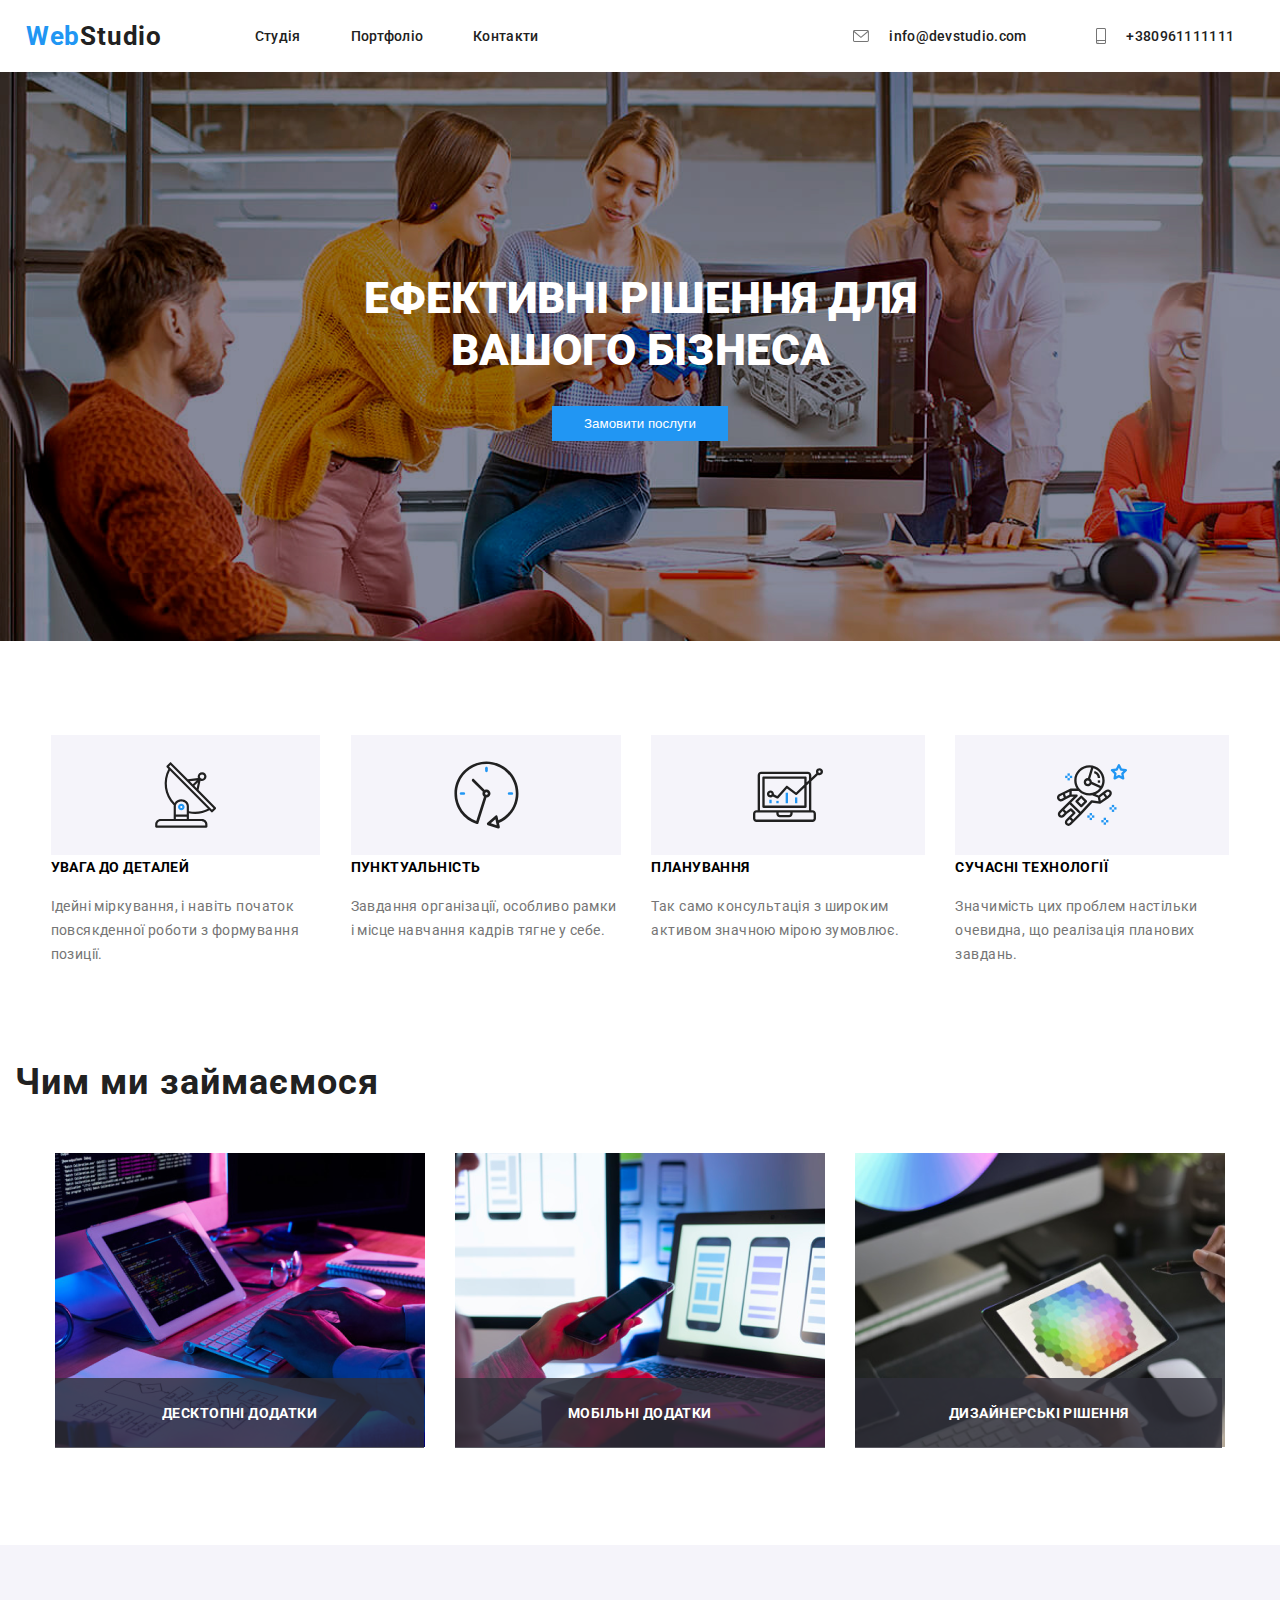
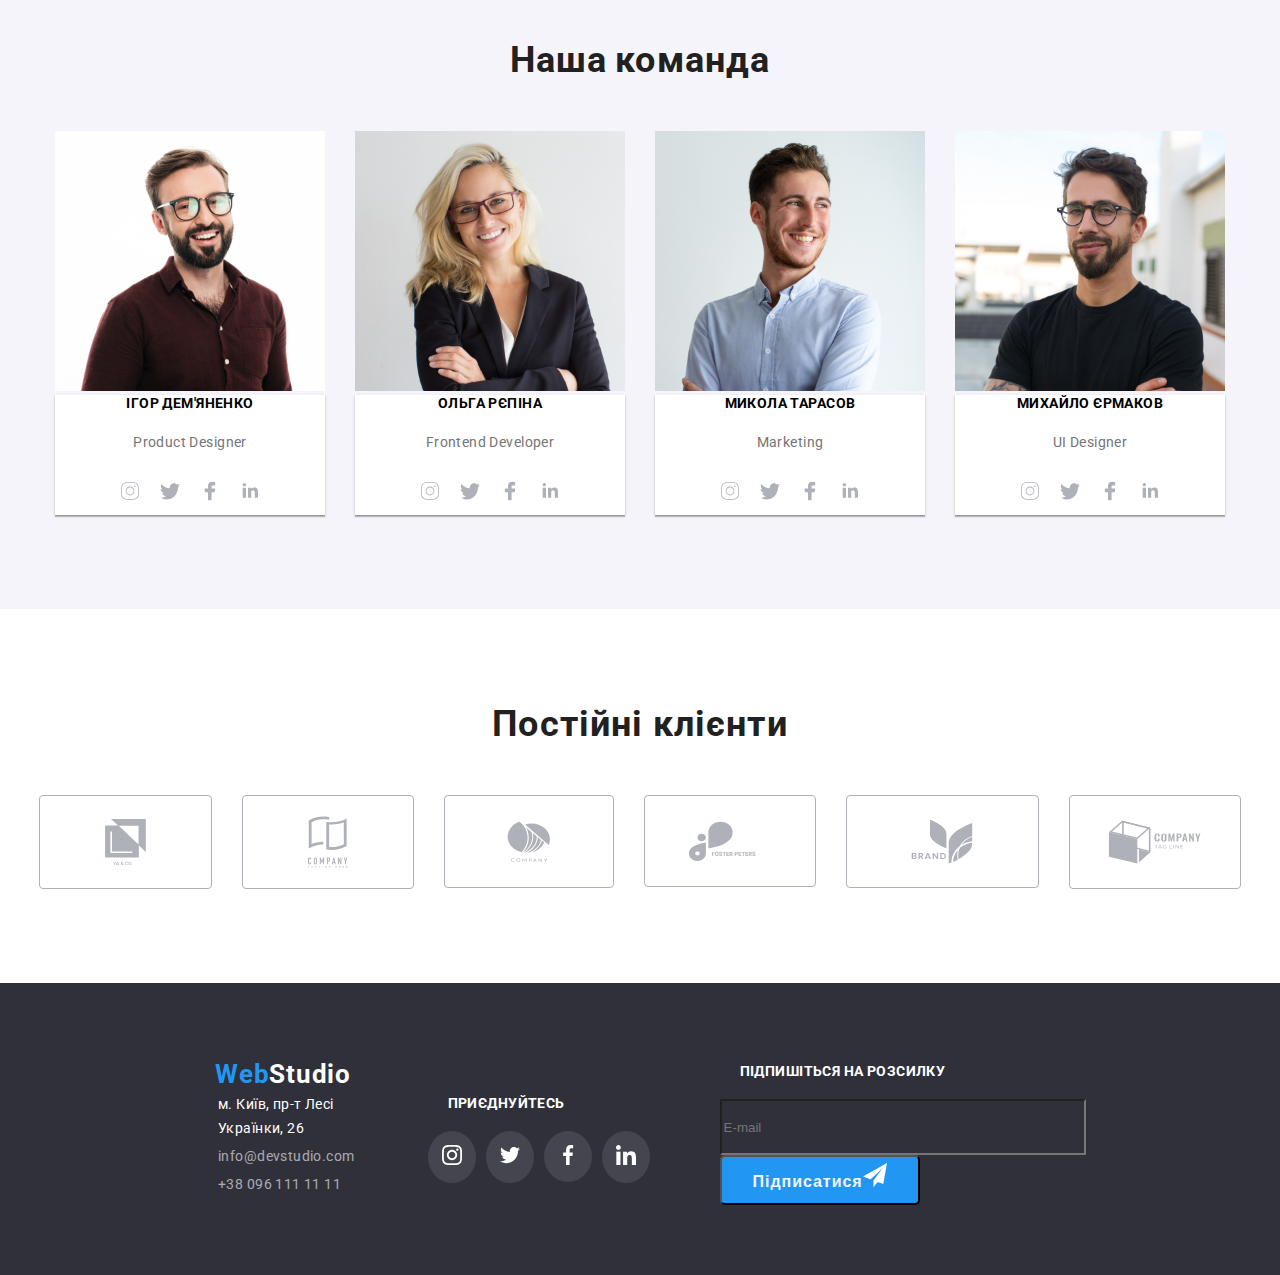
==== commit 879efa66: "webstudio-adaptiv" ====
--- a/index.html
+++ b/index.html
@@ -11,6 +11,7 @@
     <link rel="stylesheet" href="/WebStudio (6)/style.css">
     <link rel="stylesheet" href="./style.css">
     <link rel="stylesheet" href="./css/style.css">
+    <meta name="viewport" content="width=device-width, initial-scale=1.0" />
     <title>Document</title>
 </head>
 
@@ -26,6 +27,7 @@
                     <a class="nav__link" href="./portfolio.html">Портфоліо</a>
                     <a class="nav__link" href="">Контакти</a>
                 </nav>
+                <img class="img-mobail" src="./img/menu_40px.png" alt="">
             </div>
             <address class="address">
                 <div class="address__div-icon-a">
@@ -89,14 +91,10 @@
                             </svg>
                             <h5 class="h5">УВАГА ДО ДЕТАЛЕЙ</h5>
                         </div>
-                        <div class="div-general__div-icon-antenna-text">
-                            <p class="p">Ідейні міркування, і навіть початок</p>
-                            <p class="p">повсякденної роботи з формування</p>
-                            <p class="p">позиції.</p>
-                        </div>
+                            <p class="div-general__div-icon-text">Ідейні міркування, і навіть початок повсякденної роботи з формування позиції.</p>
                     </div>
                     <div class="div-general__div-kit-icon-clock">
-                        <div class="div-general__div-icon-clock">
+                        <div class="div-general__div-icon-antenna">
                             <svg class="icon icon-clock">
                                 <use xlink:href="#icon-clock">
                                     <symbol id="icon-clock" viewBox="0 0 32 32">
@@ -117,13 +115,10 @@
                             </svg>
                             <h5 class="h5">ПУНКТУАЛЬНІСТЬ</h5>
                         </div>
-                        <div class="div-general__div-icon-clock-text">
-                            <p class="p">Завдання організації, особливо рамки</p>
-                            <p class="p">і місце навчання кадрів тягне у себе.</p>
-                        </div>
+                            <p class="div-general__div-icon-text">Завдання організації, особливо рамки і місце навчання кадрів тягне у себе.</p>
                     </div>
                     <div class="div-general__div-kit-icon-diagram">
-                        <div class="div-general__div-icon-diagram">
+                        <div class="div-general__div-icon-antenna">
                             <svg class="icon icon-diagram-1-2">
                                 <use xlink:href="#icon-diagram-1-2">
                                     <symbol id="icon-diagram-1-2" viewBox="0 0 32 32">
@@ -143,13 +138,10 @@
                             </svg>
                             <h5 class="h5">ПЛАНУВАННЯ</h5>
                         </div>
-                        <div class="div-general__div-icon-diagram-text">
-                            <p class="p">Так само консультація з широким</p>
-                            <p class="p">активом значною мірою зумовлює.</p>
-                        </div>
+                            <p class="div-general__div-icon-text">Так само консультація з широким активом значною мірою зумовлює.</p>
                     </div>
                     <div class="div-general__div-kit-icon-astronaut">
-                        <div class="div-general__div-icon-astronaut">
+                        <div class="div-general__div-icon-antenna">
                             <svg class="icon icon-astronaut">
                                 <use xlink:href="#icon-astronaut">
                                     <symbol id="icon-astronaut" viewBox="0 0 32 32">
@@ -204,11 +196,7 @@
                             </svg>
                             <h5 class="h5">СУЧАСНІ ТЕХНОЛОГІЇ</h5>
                         </div>
-                        <div class="div-general__div-icon-astronaut-text">
-                            <p class="p">Значимість цих проблем настільки</p>
-                            <p class="p">очевидна, що реалізація планових</p>
-                            <p class="p">завдань.</p>
-                        </div>
+                            <p class="div-general__div-icon-text">Значимість цих проблем настільки очевидна, що реалізація планових завдань.</p>
                     </div>
                 </div>
             </div>
@@ -239,7 +227,10 @@
         <section class="section4">
             <div class="container">
                 <div class="section4-div-general">
-                    <h2 class="h2">наша команда</h2>
+                    <div class="section4-div-general__h2">
+                        <h2>Наша</h2>
+                        <h2>команда</h2>
+                    </div>
                     <div class="personnel">
                         <div class="personnel-user">
                             <img class="personnel-user__img" src="./img/img27.png" alt="">
@@ -722,25 +713,29 @@
         </section>
     </main>
     <footer class="footer">
-        <section class="section1">
+        <section class="footer-section-address">
             <div class="footer-section1-div-general">
-                <img class="footer-section1-div-general__img" src="./img/WebStudio7.png" alt="">
+                <a href="" class="logo-link2">
+                    <span class="span2">Web</span>Studio
+                </a>
                 <table>
-                    <tr>
-                        <td class="footer-section1-div-general__address">м. Київ, пр-т Лесі Українки, 26</td>
-                    </tr>
-                    <tr>
-                        <td class="footer-section1-div-general__mail">info@devstudio.com</td>
-                    </tr>
-                    <tr>
-                        <td class="footer-section1-div-general__mail">+38 096 111 11 11</td>
-                    </tr>
+                    <tbody class="footer-section1-div-general__content">
+                        <tr>
+                            <td class="footer-section1-div-general__address">м. Київ, пр-т Лесі Українки, 26</td>
+                        </tr>
+                        <tr>
+                            <td class="footer-section1-div-general__mail">info@devstudio.com</td>
+                        </tr>
+                        <tr>
+                            <td class="footer-section1-div-general__mail">+38 096 111 11 11</td>
+                        </tr>
+                    </tbody>
                 </table>
             </div>
         </section>
-        <section class="section2">
+        <section class="footer-section-social-networks">
             <div class="footer-section2-div-general">
-                <h5 class="h5">приєднуйтесь</h5>
+                <h5 class="h5-footer">приєднуйтесь</h5>
                 <div class="footer-section2-div-general__socisl-netwotka-img">
                     <div class="footer-section2-div-general__icon">
                         <a class="a" href=""><svg class="icon icon-instagram">
@@ -801,13 +796,16 @@
                 </div>
             </div>
         </section>
-        <section class="section3">
+        <section class="footer-section-emeil">
             <div class="footer-section3-div-general">
                 <div class="footer-section3-div-general__term-of-entry">
-                    <h5 class="h5">Підпишіться на розсилку</h5>
+                    <h5 class="h5-footer">Підпишіться на розсилку</h5>
                     <div class="footer-section3-div-general__input">
                         <input type="text" placeholder="E-mail">
-                        <button class="footer-section3-div-general__button"><span>Підписатися</span><img src="./icon.send.png" alt=""></button>
+                        <button class="footer-section3-div-general__button"><span
+                                class="footer-section3-div-general__button-text">Підписатися</span><img
+                                class="footer-section3-div-general__button-img" src="./img/icon.send.png"
+                                alt=""></button>
                     </div>
                 </div>
             </div>
--- a/css/style.css
+++ b/css/style.css
@@ -1,42 +1,148 @@
 @charset "UTF-8";
+.personnel, .example__div-content, .title__button {
+  display: flex;
+  justify-content: center;
+  align-items: center;
+}
+
+.section5-div-general__div-layout, .div-general {
+  display: flex;
+  justify-content: center;
+}
+
+.address__div-icon-a, .menu {
+  display: flex;
+  align-items: center;
+}
+
+.personnel-user__information2, .personnel-user__information1, .title__content, .title {
+  display: flex;
+  flex-direction: column;
+  align-items: center;
+}
+
+.section1 {
+  background-image: url(/img/Img26.png);
+}
+
+@media (max-width: 480px) {
+  .section1 {
+    background-image: url(/img/Header\ img.png);
+    background-repeat: no-repeat;
+    height: 400px;
+  }
+}
 .title {
-  display: flex;
-  flex-direction: column;
-  align-items: center;
-  background-image: url(/img/Img26.png);
   padding: 200px 0px;
   gap: 30px;
 }
-.title__content {
-  display: flex;
-  flex-direction: column;
-  align-items: center;
-}
 .title__button {
-  display: flex;
-  align-items: center;
-  justify-content: center;
   padding: 10px 32px;
-  color: white;
-  background-color: var(--backdrop-a1);
+  color: #FFF;
+  background-color: #2196F3;
   border: #2196F3;
 }
 
+.personnel, .example__div-content, .title__button {
+  display: flex;
+  justify-content: center;
+  align-items: center;
+}
+
+.section5-div-general__div-layout, .div-general {
+  display: flex;
+  justify-content: center;
+}
+
+.address__div-icon-a, .menu {
+  display: flex;
+  align-items: center;
+}
+
+.personnel-user__information2, .personnel-user__information1, .title, .title__content {
+  display: flex;
+  flex-direction: column;
+  align-items: center;
+}
+
 .div-general {
-  display: flex;
-  justify-content: center;
   padding: 94px 0px 0px;
   gap: 30px;
 }
 
+.div-general__div-icon-text {
+  width: 270px;
+}
+
+@media not (max-width: 480px) {
+  .div-general__div-icon-text {
+    width: 270px;
+  }
+}
+@media (max-width: 480px) {
+  .div-general__div-icon-astronaut-text {
+    display: flex;
+    flex-wrap: nowrap;
+  }
+  .icon-clock,
+  .icon-astronaut,
+  .icon-antenna,
+  .icon-diagram-1-2 {
+    display: flex;
+    justify-content: center;
+    padding: 26px 192px;
+  }
+  .div-general__div-icon-antenna h5 {
+    text-align: center;
+    padding: 30px 0 10px;
+  }
+  .div-general__div-icon-text {
+    width: 450px;
+  }
+}
+@media (max-width: 768px) {
+  .div-general {
+    padding: 60px;
+    flex-wrap: wrap;
+  }
+}
+.personnel, .example__div-content, .title__button {
+  display: flex;
+  justify-content: center;
+  align-items: center;
+}
+
+.section5-div-general__div-layout, .div-general {
+  display: flex;
+  justify-content: center;
+}
+
+.address__div-icon-a, .menu {
+  display: flex;
+  align-items: center;
+}
+
+.personnel-user__information2, .personnel-user__information1, .title, .title__content {
+  display: flex;
+  flex-direction: column;
+  align-items: center;
+}
+
+@media (max-width: 480px) {
+  .section3 {
+    display: none;
+  }
+}
+@media (max-width: 768px) {
+  .section3 {
+    display: none;
+  }
+}
 .example {
   padding: 94px 0px;
 }
 .example__div-content {
-  display: flex;
   gap: 30px;
-  align-items: center;
-  justify-content: center;
   padding: 50px 0px 0px;
 }
 .example__content {
@@ -67,35 +173,68 @@
   background-image: url(/img/bg.png);
 }
 
+.personnel, .title__button, .example__div-content {
+  display: flex;
+  justify-content: center;
+  align-items: center;
+}
+
+.section5-div-general__div-layout, .div-general {
+  display: flex;
+  justify-content: center;
+}
+
+.address__div-icon-a, .menu {
+  display: flex;
+  align-items: center;
+}
+
+.personnel-user__information2, .personnel-user__information1, .title, .title__content {
+  display: flex;
+  flex-direction: column;
+  align-items: center;
+}
+
 .section4-div-general {
-  display: flex;
-  flex-direction: column;
+  flex-direction: column;
+  display: flex;
+  justify-content: none;
+  align-items: none;
+  gap: 50px;
   padding: 94px 215px;
-  background: #F5F4FA;
-  gap: 50px;
-}
-
+}
+
+@media (max-width: 480px) {
+  .section4-div-general {
+    display: flex;
+    justify-content: center;
+    max-width: 480px;
+  }
+}
 .personnel {
-  display: flex;
-  align-items: center;
-  justify-content: center;
   gap: 30px;
 }
 
+@media (max-width: 480px) {
+  .personnel {
+    flex-direction: column;
+  }
+  .personnel-user__information2 {
+    margin: 0px;
+  }
+  .personnel-user__information2 h5 {
+    color: #000;
+    padding: 0px;
+  }
+}
 .personnel-user__img {
   width: 270px;
   height: 260px;
 }
 .personnel-user__information1 {
   background-color: #FFF;
-  display: flex;
-  flex-direction: column;
-  align-items: center;
-}
-.personnel-user__information1 {
-  display: flex;
-  flex-direction: column;
-  align-items: center;
+}
+.personnel-user__information2 {
   padding: 0px 0px 16px;
 }
 
@@ -103,51 +242,144 @@
   display: flex;
 }
 
+.igor {
+  box-shadow: 0 2px 1px 0 rgba(0, 0, 0, 0.2), 0 1px 1px 0 rgba(0, 0, 0, 0.14), 0 1px 3px 0 rgba(0, 0, 0, 0.12);
+}
+
+.olga {
+  box-shadow: 0 2px 1px 0 rgba(0, 0, 0, 0.2), 0 1px 1px 0 rgba(0, 0, 0, 0.14), 0 1px 3px 0 rgba(0, 0, 0, 0.12);
+}
+
+.mikola {
+  box-shadow: 0 2px 1px 0 rgba(0, 0, 0, 0.2), 0 1px 1px 0 rgba(0, 0, 0, 0.14), 0 1px 3px 0 rgba(0, 0, 0, 0.12);
+}
+
+.mihailo {
+  box-shadow: 0 2px 1px 0 rgba(0, 0, 0, 0.2), 0 1px 1px 0 rgba(0, 0, 0, 0.14), 0 1px 3px 0 rgba(0, 0, 0, 0.12);
+}
+
+.section4 {
+  background: #F5F4FA;
+}
+
+@media (max-width: 768px) {
+  .personnel {
+    flex-wrap: wrap;
+  }
+  .section4-div-general {
+    padding: 60px 0px;
+  }
+  .personnel-user__img {
+    width: 354px;
+    height: 374px;
+  }
+}
+@media (min-width: 320px), (max-width: 480px) {
+  .section4-div-general__h2 {
+    display: flex;
+    justify-content: center;
+    gap: 8px;
+  }
+}
+.title__button, .example__div-content, .personnel {
+  display: flex;
+  justify-content: center;
+  align-items: center;
+}
+
+.section5-div-general__div-layout, .div-general {
+  display: flex;
+  justify-content: center;
+}
+
+.address__div-icon-a, .menu {
+  display: flex;
+  align-items: center;
+}
+
+.title, .title__content, .personnel-user__information1, .personnel-user__information2 {
+  display: flex;
+  flex-direction: column;
+  align-items: center;
+}
+
 .section5-div-general {
   display: flex;
-  flex-direction: column;
-  justify-content: center;
+  justify-content: center;
+  align-items: center;
   gap: 50px;
   padding: 94px 0px;
+  flex-direction: column;
 }
 .section5-div-general__h2 {
   font-size: 36px;
 }
 .section5-div-general__div-layout {
-  display: flex;
-  justify-content: center;
   gap: 30px;
 }
 
+@media (max-width: 480px) {
+  .section5-div-general__div-layout {
+    flex-wrap: wrap;
+  }
+}
+@media (max-width: 768px) {
+  .section5-div-general__div-layout {
+    flex-wrap: wrap;
+  }
+}
+.title__button, .example__div-content, .personnel {
+  display: flex;
+  justify-content: center;
+  align-items: center;
+}
+
+.div-general, .section5-div-general__div-layout {
+  display: flex;
+  justify-content: center;
+}
+
+.address__div-icon-a, .menu {
+  display: flex;
+  align-items: center;
+}
+
+.title, .title__content, .personnel-user__information1, .personnel-user__information2 {
+  display: flex;
+  flex-direction: column;
+  align-items: center;
+}
+
 .heder-container {
   display: flex;
-  justify-content: space-between;
-  align-items: center;
+  justify-content: center;
+  align-items: center;
+  gap: 315px;
+  padding: none;
 }
 
 /* навігаційна система */
 .menu {
-  display: flex;
-  align-items: center;
   gap: 93px;
 }
 
 .nav {
-  display: flex;
-  gap: 50px;
   color: #212121;
-  text-align: center;
-  font-family: Roboto;
   font-size: 36px;
   font-style: normal;
+  font-weight: 700;
   line-height: normal;
   letter-spacing: 1.08px;
+  display: flex;
+  gap: 50px;
+  align-items: center;
 }
 .nav__link {
   padding: 28px 0px;
-  transition-property: color, border;
+  transition-property: border, none;
   transition-timing-function: linear;
   transition-delay: 0;
+  border-radius: 50%;
 }
 .nav__link:hover {
   color: #2196F3;
@@ -155,8 +387,12 @@
   border-radius: 3px;
 }
 
+.img-mobail {
+  display: none;
+}
+
 .logo-link {
-  color: black;
+  color: #212121;
   font-size: 26px;
   font-style: normal;
   font-weight: 700;
@@ -165,7 +401,6 @@
 }
 .logo-link .span {
   color: #2196F3;
-  font-family: Raleway;
   font-size: 26px;
   font-style: normal;
   font-weight: 700;
@@ -177,48 +412,137 @@
   display: flex;
   gap: 50px;
 }
-.address__div-icon-a {
-  display: flex;
-  align-items: center;
-}
 .address__a {
   display: block;
   padding: 10px 20px;
-  transition-property: color;
+  transition-property: none, none;
   transition-timing-function: linear;
   transition-delay: 0;
+  border-radius: 50%;
 }
 .address__a:hover {
   color: #2196F3;
 }
 
+@media (max-width: 768px) {
+  .heder-container {
+    gap: 90px;
+  }
+  .address {
+    flex-direction: column;
+    gap: 10px;
+  }
+  .menu {
+    gap: 87px;
+  }
+  .nav {
+    gap: 32px;
+  }
+}
+@media (max-width: 480px) {
+  .address,
+  .nav {
+    display: none;
+  }
+  .img-mobail {
+    display: block;
+  }
+  .menu {
+    gap: 276px;
+  }
+}
 .footer-section1-div-general__address {
-  color: var(--backdrop-address);
   font-size: 14px;
   font-style: normal;
   font-weight: 400;
   line-height: 24px;
   letter-spacing: 0.42px;
+  color: #FFF;
 }
 .footer-section1-div-general__mail {
-  color: var(--backdrop-color-footer-text);
   font-size: 14px;
   font-style: normal;
   font-weight: 400;
   line-height: 24px;
   letter-spacing: 0.42px;
+  color: rgba(255, 255, 255, 0.6);
+}
+.footer-section1-div-general__img {
+  padding: 0px 0px 20px 0px;
+}
+
+@media (max-width: 480px) {
+  .footer-section1-div-general__content {
+    display: flex;
+    flex-direction: column;
+    align-items: center;
+  }
+  .footer-section1-div-general {
+    display: flex;
+    flex-direction: column;
+    align-items: center;
+  }
+}
+@media (max-width: 768px) {
+  .footer-section1-div-general__content {
+    display: flex;
+    flex-direction: column;
+    align-items: center;
+  }
+  .footer-section1-div-general {
+    display: flex;
+    flex-direction: column;
+    align-items: center;
+  }
+}
+.logo-link2 {
+  color: #FFF;
+  font-size: 26px;
+  font-style: normal;
+  font-weight: 700;
+  line-height: normal;
+  letter-spacing: 0.78px;
+}
+.logo-link2 .span2 {
+  color: #2196F3;
+  font-size: 26px;
+  font-style: normal;
+  font-weight: 700;
+  line-height: normal;
+  letter-spacing: 0.78px;
+}
+
+.title__button, .example__div-content, .personnel {
+  display: flex;
+  justify-content: center;
+  align-items: center;
+}
+
+.div-general, .section5-div-general__div-layout {
+  display: flex;
+  justify-content: center;
+}
+
+.menu, .address__div-icon-a {
+  display: flex;
+  align-items: center;
+}
+
+.title, .title__content, .personnel-user__information1, .personnel-user__information2 {
+  display: flex;
+  flex-direction: column;
+  align-items: center;
 }
 
 .h5 {
-  color: #fff;
+  color: #FFF;
   padding: 0px 0px 20px 0px;
 }
 
 .footer-section2-div-general {
-  display: flex;
-  flex-direction: column;
   gap: 20px;
   padding: 15px 0px;
+  flex-direction: column;
 }
 .footer-section2-div-general__socisl-netwotka-img {
   gap: 10px;
@@ -227,7 +551,7 @@
 .footer-section2-div-general__icon {
   background-color: rgba(255, 255, 255, 0.1);
   padding: 14px;
-  transition-property: background-color;
+  transition-property: none, background-color;
   transition-timing-function: linear;
   transition-delay: 0;
   border-radius: 50%;
@@ -236,6 +560,43 @@
   background-color: #2196F3;
 }
 
+@media (max-width: 480px) {
+  .footer-section2-div-general {
+    text-align: center;
+  }
+}
+@media (max-width: 768px) {
+  .footer-section2-div-general {
+    text-align: center;
+  }
+}
+.h5-footer {
+  color: white;
+  padding: 20px;
+}
+
+.title__button, .example__div-content, .personnel {
+  display: flex;
+  justify-content: center;
+  align-items: center;
+}
+
+.div-general, .section5-div-general__div-layout {
+  display: flex;
+  justify-content: center;
+}
+
+.menu, .address__div-icon-a {
+  display: flex;
+  align-items: center;
+}
+
+.title, .title__content, .personnel-user__information1, .personnel-user__information2 {
+  display: flex;
+  flex-direction: column;
+  align-items: center;
+}
+
 .h5 {
   color: #FFF;
   padding: 0px 0px 20px 0px;
@@ -243,7 +604,10 @@
 
 .footer-section3-div-general {
   display: flex;
-  padding: 0px 0px 10px 0px;
+  justify-content: none;
+  align-items: none;
+  gap: none;
+  padding: 0px 0px 10px;
 }
 .footer-section3-div-general__term-of-entry {
   flex-direction: column;
@@ -252,20 +616,27 @@
 .footer-section3-div-general__button {
   width: 200px;
   height: 50px;
+  background-color: #2196F3;
+  border-radius: 5px;
+  font-size: 16px;
+  color: #2196F3;
+  text-transform: none;
   font-weight: 700;
-  font-size: 16px;
+  align-items: center;
+  font-style: none;
   line-height: 187%;
   letter-spacing: 0.06em;
-  text-align: center;
-  color: #fff;
-  background-color: #2196F3;
-  border-radius: 5px;
+  padding: none;
+  margin: 0px;
 }
 .footer-section3-div-general__button:focus:hover {
   animation-name: button2;
   animation-duration: 1s;
   animation-timing-function: cubic-bezier(0.165, 0.84, 0.44, 1);
 }
+.footer-section3-div-general__button-text {
+  color: #F5F4FA;
+}
 @keyframes button2 {
   0% {
     background-color: #2196F3;
@@ -275,13 +646,82 @@
   }
 }
 
+@media (max-width: 768px) {
+  .footer-section3-div-general__input {
+    display: flex;
+    flex-direction: column;
+    gap: 20px;
+    align-items: center;
+  }
+  .footer-section3-div-general__term-of-entry {
+    display: flex;
+    align-items: center;
+  }
+}
+@media (max-width: 480px) {
+  .footer-section3-div-general__term-of-entry {
+    display: flex;
+    align-items: center;
+  }
+  .footer-section3-div-general__input {
+    display: flex;
+    flex-direction: column;
+    align-items: center;
+    gap: 30px;
+  }
+}
 footer {
-  display: flex;
   background-color: #2F303A;
-  align-items: center;
-  width: 1170px;
+  display: flex;
+  justify-content: none;
+  align-items: center;
+  gap: 70px;
   padding: 60px 215px;
-  gap: 70px;
+}
+
+@media (max-width: 480px) {
+  footer {
+    align-items: center;
+    flex-direction: column;
+    gap: 60px;
+    padding: 60px 0px 0px;
+    overflow: hidden;
+  }
+}
+@media (min-width: 481px) and (max-width: 768px) {
+  footer {
+    align-items: center;
+    justify-content: center;
+    gap: 60px;
+    padding: 60px 0px 0px;
+    overflow: hidden;
+    flex-wrap: wrap;
+  }
+}
+footer h5 {
+  color: white;
+}
+
+.title__button, .example__div-content, .personnel {
+  display: flex;
+  justify-content: center;
+  align-items: center;
+}
+
+.div-general, .section5-div-general__div-layout {
+  display: flex;
+  justify-content: center;
+}
+
+.menu, .address__div-icon-a {
+  display: flex;
+  align-items: center;
+}
+
+.title, .title__content, .personnel-user__information1, .personnel-user__information2 {
+  display: flex;
+  flex-direction: column;
+  align-items: center;
 }
 
 body {
@@ -293,70 +733,103 @@
 
 h1 {
   font-size: 44px;
-  color: var(--backdrop-background);
+  color: #FFF;
   text-transform: uppercase;
   font-weight: 900;
+  align-items: none;
+  font-style: none;
+  line-height: none;
+  letter-spacing: none;
+  padding: none;
   margin: 0px;
 }
 
+.h5 {
+  color: #000;
+}
+
+@media (max-width: 480px) {
+  h1 {
+    font-size: 26px;
+  }
+}
 h2 {
-  color: var(--backdrop-a-h3-h2);
-  text-align: center;
   font-size: 36px;
+  color: #212121;
+  text-transform: none;
+  font-weight: 700;
+  align-items: center;
   font-style: normal;
-  font-weight: 700;
   line-height: normal;
   letter-spacing: 1.08px;
+  padding: none;
   margin: 0px;
+  display: flex;
 }
 
 h3 {
-  color: var(--backdrop-a-h3-h2);
   font-size: 14px;
+  color: #212121;
+  text-transform: uppercase;
+  font-weight: 700;
+  align-items: none;
   font-style: normal;
-  font-weight: 700;
   line-height: normal;
   letter-spacing: 0.42px;
-  text-transform: uppercase;
+  padding: none;
   margin: 0px;
 }
 
 h4 {
+  font-size: 20px;
+  text-transform: none;
   font-weight: 700;
-  font-size: 20px;
+  align-items: none;
+  font-style: none;
+  line-height: none;
   letter-spacing: 0.03em;
   padding: 0px 0px 2px;
   margin: 0px;
 }
 
 h5 {
+  font-size: 14px;
+  color: #212121;
+  text-transform: uppercase;
   font-weight: 700;
+  align-items: none;
+  font-style: none;
+  line-height: none;
+  letter-spacing: 0.03em;
+  padding: 30px 0px 0px;
+  margin: 0px;
+}
+
+p {
   font-size: 14px;
-  letter-spacing: 0.03em;
-  text-transform: uppercase;
-  color: #212121;
-  margin: 0px;
-  padding: 30px 0px 10px;
-}
-
-p {
+  color: #757575;
+  text-transform: none;
   font-weight: 400;
-  font-size: 14px;
+  align-items: none;
+  font-style: none;
   line-height: 171%;
   letter-spacing: 0.03em;
-  color: #757575;
+  padding: none;
   margin: 0px;
 }
 
 a {
-  text-decoration: none;
-  color: var(--backdrop-a-h3-h2);
   font-size: 14px;
+  color: #212121;
+  text-transform: none;
+  font-weight: 500;
+  align-items: none;
   font-style: normal;
-  font-weight: 500;
   line-height: normal;
   letter-spacing: 0.28px;
+  padding: none;
   margin: 0px;
+  text-decoration: none;
 }
 
 a:focus {
@@ -371,5 +844,69 @@
 input {
   width: 358px;
   height: 50px;
+  width: 358px;
+  height: 50px;
   background-color: #2F303A;
+}
+
+@media (max-width: 480px) {
+  .icon-group-1 {
+    padding: 16px 78px;
+  }
+  .icon-group-2 {
+    padding: 15px 80px;
+  }
+  .icon-group-3 {
+    padding: 20px 79px;
+  }
+  .icon-group-4 {
+    padding: 21px 60px;
+  }
+  .icon-group-5 {
+    padding: 20px 70px;
+  }
+  .icon-group-6 {
+    padding: 18px 55px;
+  }
+}
+@media (max-width: 768px) {
+  .icon-group-1 {
+    padding: 19px 88px;
+  }
+  .icon-group-2 {
+    padding: 18px 91px;
+  }
+  .icon-group-3 {
+    padding: 23px 91px;
+  }
+  .icon-group-4 {
+    padding: 21px 69px;
+  }
+  .icon-group-5 {
+    padding: 19px 80px;
+  }
+  .icon-group-6 {
+    padding: 19px 64px;
+  }
+}
+.title__button, .example__div-content, .personnel {
+  display: flex;
+  justify-content: center;
+  align-items: center;
+}
+
+.div-general, .section5-div-general__div-layout {
+  display: flex;
+  justify-content: center;
+}
+
+.menu, .address__div-icon-a {
+  display: flex;
+  align-items: center;
+}
+
+.title, .title__content, .personnel-user__information1, .personnel-user__information2 {
+  display: flex;
+  flex-direction: column;
+  align-items: center;
 }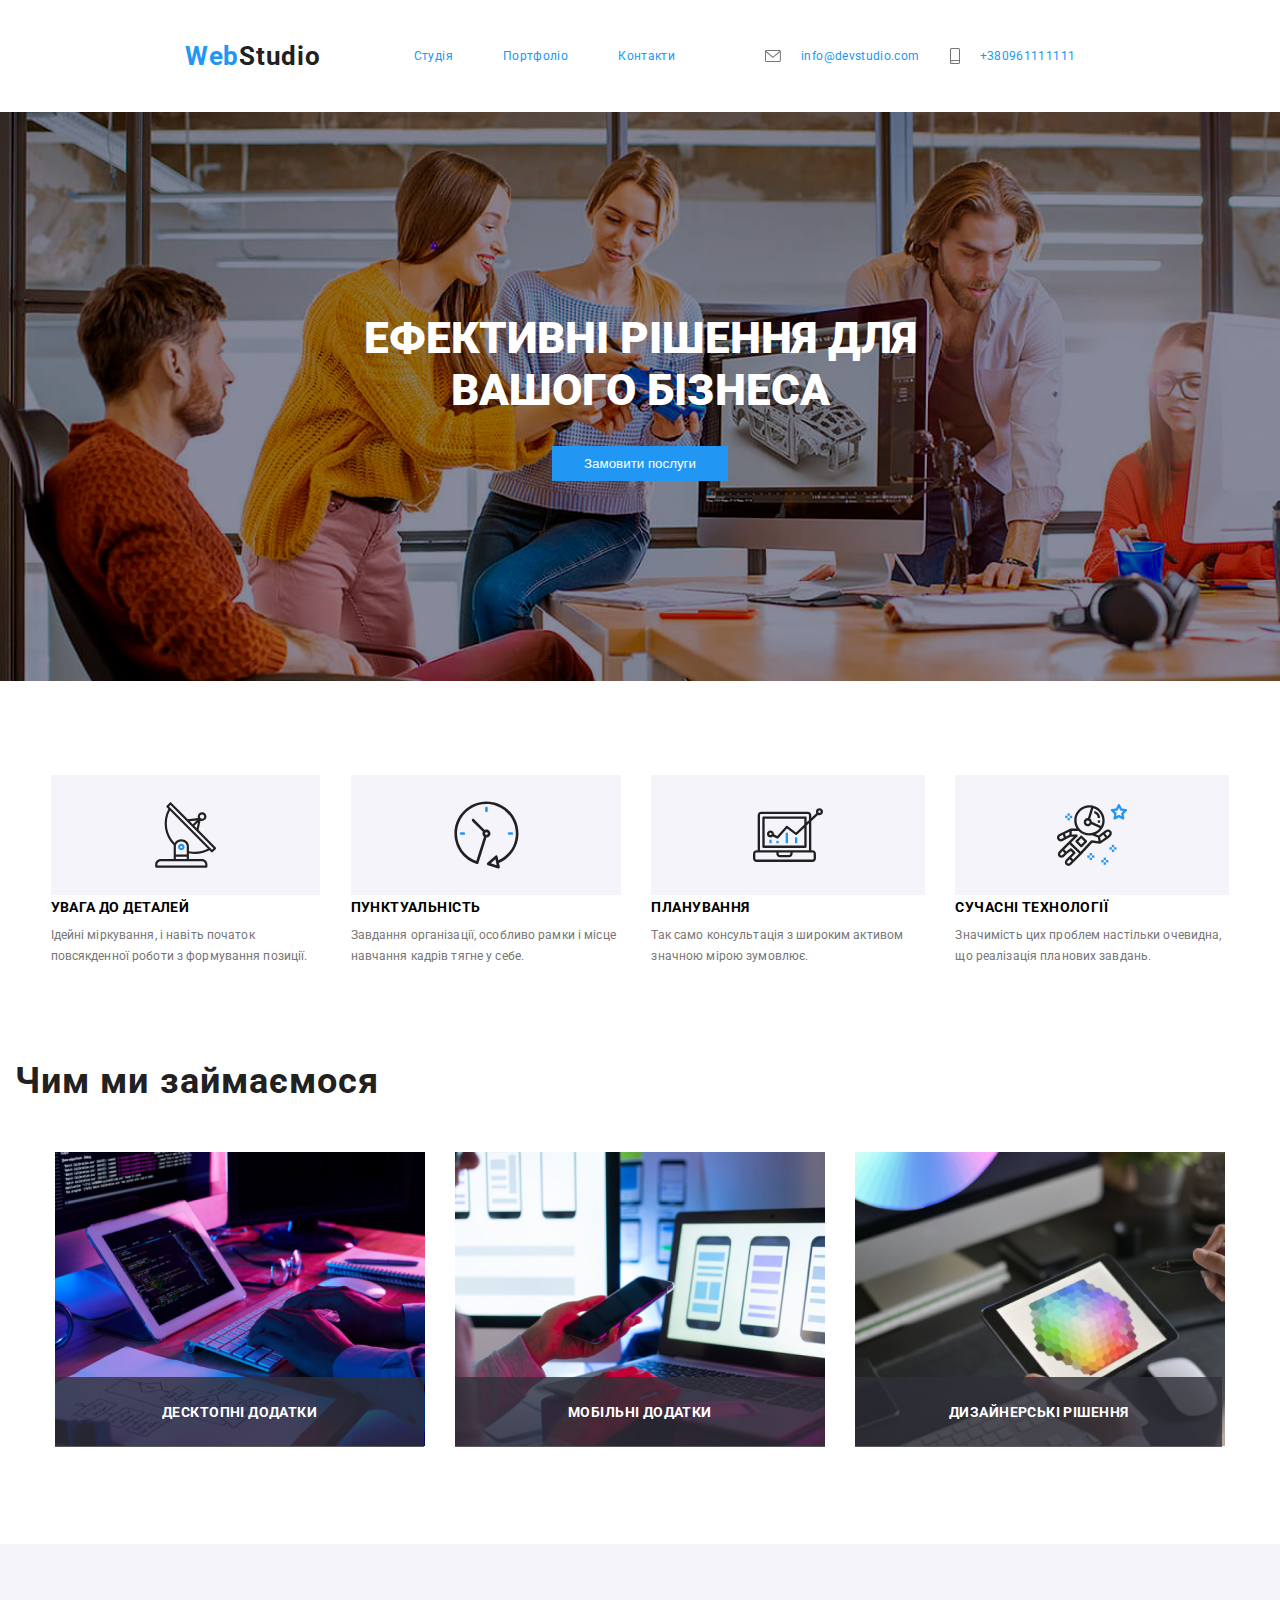
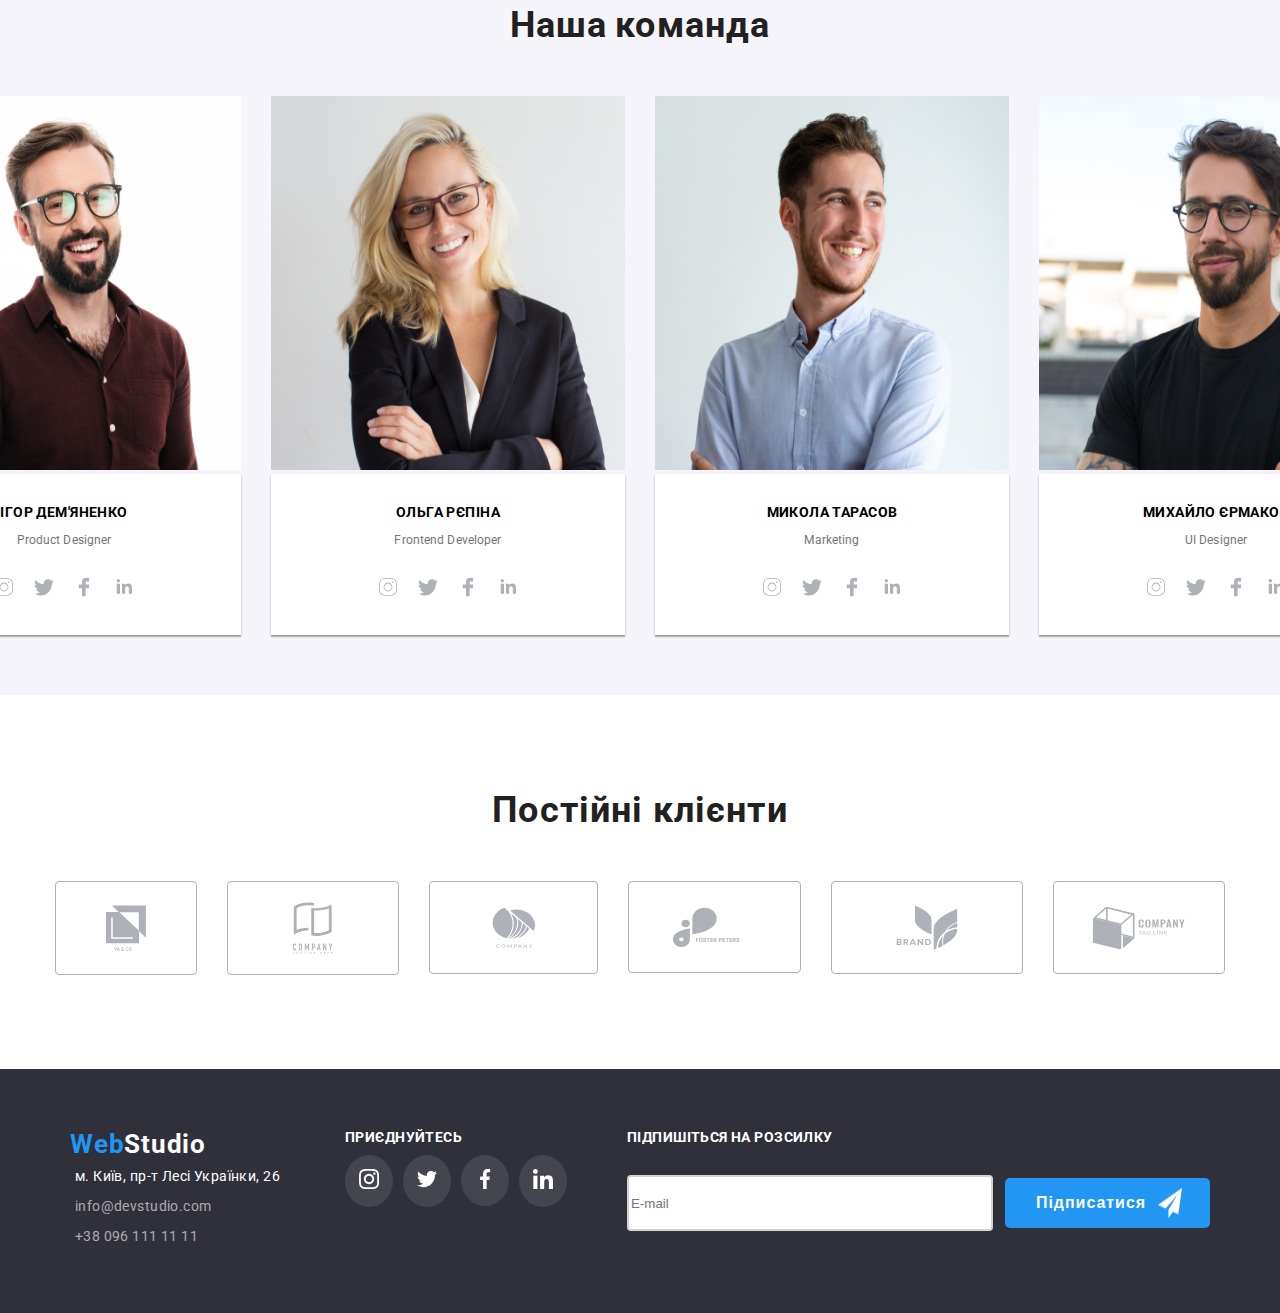
==== commit 9ddfad1b: "Webstudio-scss-kunutu" ====
--- a/index.html
+++ b/index.html
@@ -11,6 +11,7 @@
     <link rel="stylesheet" href="/WebStudio (6)/style.css">
     <link rel="stylesheet" href="./style.css">
     <link rel="stylesheet" href="./css/style.css">
+    <link rel="stylesheet" href="/WebStudio (6)/index.js">
     <meta name="viewport" content="width=device-width, initial-scale=1.0" />
     <title>Document</title>
 </head>
@@ -801,7 +802,7 @@
                 <div class="footer-section3-div-general__term-of-entry">
                     <h5 class="h5-footer">Підпишіться на розсилку</h5>
                     <div class="footer-section3-div-general__input">
-                        <input type="text" placeholder="E-mail">
+                        <input class="term-footer-o" type="text" placeholder="E-mail">
                         <button class="footer-section3-div-general__button"><span
                                 class="footer-section3-div-general__button-text">Підписатися</span><img
                                 class="footer-section3-div-general__button-img" src="./img/icon.send.png"
@@ -811,6 +812,77 @@
             </div>
         </section>
     </footer>
+    <div class="modal-windows">
+        <div class="container2">
+            <div class="div-header-general">
+                <span class="div-header-general__link2">
+                    <a class="div-header-general__link" href=""><svg class="icon icon-Vector-11">
+                            <use xlink:href="#icon-Vector-11">
+                                <symbol id="icon-Vector-11" viewBox="0 0 32 32">
+                                    <path
+                                        d="M32 3.223l-3.223-3.223-12.777 12.777-12.777-12.777-3.223 3.223 12.777 12.777-12.777 12.777 3.223 3.223 12.777-12.777 12.777 12.777 3.223-3.223-12.777-12.777 12.777-12.777z">
+                                    </path>
+                                </symbol>
+                            </use>
+                        </svg></a>
+                </span>
+                <h4 class="h4">Залиште свої дані, ми вам передзвонимо</h4>
+            </div>
+        </div>
+        <div class="container2">
+            <form class="form">
+                <div class="form-div">
+                    <p class="form-div__text2">Ім'я</p>
+                    <div class="div-section1-input-posishion"></div>
+                    <input id="form-div__term" name="form-div__term" type="text" class="form-div__term">
+                    <label for="form-div__term" class="modal-label2">
+                        <svg class="icon-Vector-8">
+                            <use xlink:href="/img/symbol-defs.svg#icon-Vector-8"></use>
+                        </svg>
+                    </label>
+                </div>
+                <div class="form-div">
+                    <p class="form-div__text2">Телефон</p>
+                    <div class="div-section1-input-posishion">
+                        <input id="form-div__term" name="form-div__term" type="text" class="form-div__term">
+                        <label for="form-div__term" class="modal-label2">
+                            <svg class="icon-Vector-8">
+                                <use xlink:href="/img/symbol-defs.svg#icon-Vector-9"></use>
+                            </svg>
+                        </label>
+                    </div>
+                </div>
+                <div class="form-div">
+                    <p class="form-div__text">Пошта</p>
+                    <div class="div-section1-input-posishion">
+                        <input type="text" class="form-div__term">
+                        <label for="form-div__term" class="modal-label2">
+                            <svg class="icon-Vector-8">
+                                <use xlink:href="/img/symbol-defs.svg#icon-Vector-10"></use>
+                            </svg>
+                        </label>
+                    </div>
+                </div>
+                <div class="form-div">
+                    <p class="form-div__text">Коментар</p>
+                    <input type="text" placeholder="Введіть текст" class="form-div__term2">
+                </div>
+                <div class="form-div-checkbox">
+                    <input id="user-privacy" class="user-privacy visually-hidden" type="checkbox" name="user-privacy">
+                    <label for="user-privacy" class="modal-label modal-label-flex">
+                        <span class="span-user-privasy">
+                            <svg class="galochka2">
+                                <use xlink:href="/img/symbol-defs.svg#galochka"></use>
+                            </svg>
+                        </span>
+                        <p>Погоджуюся з розсилкою та приймаю</p>
+                        <a href="">Умови договору</a>
+                    </label>
+                </div>
+            </form>
+            <button class="div-main2-general__button">Відправити</button>
+        </div>
+    </div>
 </body>
 
 </html>--- a/WebStudio (6)/style.css
+++ b/WebStudio (6)/style.css
@@ -51,9 +51,9 @@
 }
 
 .icon-group-1 {
-  width: 41px;
+  width: 40px;
   height: 46.7px;
-  padding: 23px 65px;
+  padding: 23px 50px;
   border: 1px solid #AFB1B8;
   border-radius: 4px;
   color: #AFB1B8;
@@ -209,4 +209,32 @@
   width: 20px;
   height: 20px;
   color: white;
+}
+
+.icon-Vector-11 {
+  color: black;
+}
+
+.icon-Vector-11:hover {
+  color: #2196F3;
+}
+
+.icon-Vector-8 {
+  width: 12px;
+  height: 12px;
+}
+
+.icon-Vector-9 {
+  width: 13px;
+  height: 13px;
+}
+
+.icon-Vector-10 {
+  width: 1em;
+  height: 1em;
+}
+
+.icon-Vector-13 {
+  width: 11px;
+  height: 8px;
 }--- a/css/style.css
+++ b/css/style.css
@@ -8,11 +8,6 @@
 .section5-div-general__div-layout, .div-general {
   display: flex;
   justify-content: center;
-}
-
-.address__div-icon-a, .menu {
-  display: flex;
-  align-items: center;
 }
 
 .personnel-user__information2, .personnel-user__information1, .title__content, .title {
@@ -54,11 +49,6 @@
   justify-content: center;
 }
 
-.address__div-icon-a, .menu {
-  display: flex;
-  align-items: center;
-}
-
 .personnel-user__information2, .personnel-user__information1, .title, .title__content {
   display: flex;
   flex-direction: column;
@@ -115,11 +105,6 @@
 .section5-div-general__div-layout, .div-general {
   display: flex;
   justify-content: center;
-}
-
-.address__div-icon-a, .menu {
-  display: flex;
-  align-items: center;
 }
 
 .personnel-user__information2, .personnel-user__information1, .title, .title__content {
@@ -184,11 +169,6 @@
   justify-content: center;
 }
 
-.address__div-icon-a, .menu {
-  display: flex;
-  align-items: center;
-}
-
 .personnel-user__information2, .personnel-user__information1, .title, .title__content {
   display: flex;
   flex-direction: column;
@@ -228,11 +208,12 @@
   }
 }
 .personnel-user__img {
-  width: 270px;
-  height: 260px;
+  width: 450px;
+  height: 460px;
 }
 .personnel-user__information1 {
   background-color: #FFF;
+  padding: 30px 0px 24px;
 }
 .personnel-user__information2 {
   padding: 0px 0px 16px;
@@ -262,7 +243,7 @@
   background: #F5F4FA;
 }
 
-@media (max-width: 768px) {
+@media (min-width: 481px) {
   .personnel {
     flex-wrap: wrap;
   }
@@ -281,6 +262,12 @@
     gap: 8px;
   }
 }
+@media (min-width: 1024px) {
+  .personnel {
+    max-width: none;
+    flex-wrap: nowrap;
+  }
+}
 .title__button, .example__div-content, .personnel {
   display: flex;
   justify-content: center;
@@ -290,11 +277,6 @@
 .section5-div-general__div-layout, .div-general {
   display: flex;
   justify-content: center;
-}
-
-.address__div-icon-a, .menu {
-  display: flex;
-  align-items: center;
 }
 
 .title, .title__content, .personnel-user__information1, .personnel-user__information2 {
@@ -339,56 +321,25 @@
   justify-content: center;
 }
 
-.address__div-icon-a, .menu {
-  display: flex;
-  align-items: center;
-}
-
 .title, .title__content, .personnel-user__information1, .personnel-user__information2 {
   display: flex;
   flex-direction: column;
   align-items: center;
 }
 
-.heder-container {
-  display: flex;
-  justify-content: center;
-  align-items: center;
-  gap: 315px;
-  padding: none;
-}
-
-/* навігаційна система */
+.address,
+.nav {
+  display: none;
+}
+
+.img-mobail {
+  display: block;
+}
+
 .menu {
-  gap: 93px;
-}
-
-.nav {
-  color: #212121;
-  font-size: 36px;
-  font-style: normal;
-  font-weight: 700;
-  line-height: normal;
-  letter-spacing: 1.08px;
-  display: flex;
-  gap: 50px;
-  align-items: center;
-}
-.nav__link {
-  padding: 28px 0px;
-  transition-property: border, none;
-  transition-timing-function: linear;
-  transition-delay: 0;
-  border-radius: 50%;
-}
-.nav__link:hover {
-  color: #2196F3;
-  border-bottom: 5px solid #2196F3;
-  border-radius: 3px;
-}
-
-.img-mobail {
-  display: none;
+  display: flex;
+  align-items: center;
+  gap: 276px;
 }
 
 .logo-link {
@@ -408,91 +359,86 @@
   letter-spacing: 0.78px;
 }
 
-.address {
-  display: flex;
-  gap: 50px;
-}
-.address__a {
-  display: block;
-  padding: 10px 20px;
-  transition-property: none, none;
-  transition-timing-function: linear;
-  transition-delay: 0;
-  border-radius: 50%;
-}
-.address__a:hover {
-  color: #2196F3;
-}
-
-@media (max-width: 768px) {
+@media (min-width: 481px) {
   .heder-container {
+    display: flex;
     gap: 90px;
+    padding: 21px 15px;
   }
   .address {
+    display: flex;
     flex-direction: column;
     gap: 10px;
   }
   .menu {
     gap: 87px;
+    display: flex;
   }
   .nav {
     gap: 32px;
-  }
-}
-@media (max-width: 480px) {
-  .address,
+    display: flex;
+  }
+  .img-mobail {
+    display: none;
+  }
+}
+@media (min-width: 1024px) {
+  .heder-container {
+    display: flex;
+    justify-content: center;
+    align-items: center;
+    gap: 315px;
+    padding: none;
+  }
+  /* навігаційна система */
+  .menu {
+    gap: 93px;
+  }
   .nav {
+    color: #212121;
+    font-size: 36px;
+    font-style: normal;
+    font-weight: 700;
+    line-height: normal;
+    letter-spacing: 1.08px;
+    display: flex;
+    gap: 50px;
+    align-items: center;
+  }
+  .nav__link {
+    padding: 28px 0px;
+    transition-property: border, none;
+    transition-timing-function: linear;
+    transition-delay: 0;
+    border-radius: 50%;
+  }
+  .nav__link:hover {
+    color: #2196F3;
+    border-bottom: 5px solid #2196F3;
+    border-radius: 3px;
+  }
+  .img-mobail {
     display: none;
   }
-  .img-mobail {
+  .address {
+    display: flex;
+    flex-direction: row;
+    gap: 10px;
+  }
+  .address__div-icon-a {
+    display: flex;
+    align-items: center;
+  }
+  .address__a {
     display: block;
-  }
-  .menu {
-    gap: 276px;
-  }
-}
-.footer-section1-div-general__address {
-  font-size: 14px;
-  font-style: normal;
-  font-weight: 400;
-  line-height: 24px;
-  letter-spacing: 0.42px;
-  color: #FFF;
-}
-.footer-section1-div-general__mail {
-  font-size: 14px;
-  font-style: normal;
-  font-weight: 400;
-  line-height: 24px;
-  letter-spacing: 0.42px;
-  color: rgba(255, 255, 255, 0.6);
-}
-.footer-section1-div-general__img {
-  padding: 0px 0px 20px 0px;
-}
-
-@media (max-width: 480px) {
-  .footer-section1-div-general__content {
-    display: flex;
-    flex-direction: column;
-    align-items: center;
-  }
-  .footer-section1-div-general {
-    display: flex;
-    flex-direction: column;
-    align-items: center;
-  }
-}
-@media (max-width: 768px) {
-  .footer-section1-div-general__content {
-    display: flex;
-    flex-direction: column;
-    align-items: center;
-  }
-  .footer-section1-div-general {
-    display: flex;
-    flex-direction: column;
-    align-items: center;
+    padding: 10px 20px;
+    transition-property: none, none;
+    transition-timing-function: linear;
+    transition-delay: 0;
+    border-radius: 50%;
+  }
+  .address__a:hover {
+    color: #2196F3;
   }
 }
 .logo-link2 {
@@ -512,6 +458,45 @@
   letter-spacing: 0.78px;
 }
 
+.footer-section1-div-general {
+  display: flex;
+  flex-direction: column;
+  align-items: center;
+}
+.footer-section1-div-general__address {
+  color: #FFF;
+  font-size: 14px;
+  font-weight: 400;
+  font-style: normal;
+  margin: 0px;
+  line-height: 24px;
+  letter-spacing: 0.42px;
+  text-transform: none;
+}
+.footer-section1-div-general__mail {
+  color: rgba(255, 255, 255, 0.6);
+  font-size: 14px;
+  font-weight: 400;
+  font-style: normal;
+  margin: 0px;
+  line-height: 24px;
+  letter-spacing: 0.42px;
+  text-transform: none;
+}
+.footer-section1-div-general__content {
+  display: flex;
+  flex-direction: column;
+  align-items: center;
+}
+
+@media (min-width: 1200px) {
+  .footer-section1-div-general {
+    align-items: normal;
+  }
+  .footer-section1-div-general__content {
+    align-items: normal;
+  }
+}
 .title__button, .example__div-content, .personnel {
   display: flex;
   justify-content: center;
@@ -523,30 +508,22 @@
   justify-content: center;
 }
 
-.menu, .address__div-icon-a {
-  display: flex;
-  align-items: center;
-}
-
 .title, .title__content, .personnel-user__information1, .personnel-user__information2 {
   display: flex;
   flex-direction: column;
   align-items: center;
 }
 
-.h5 {
-  color: #FFF;
-  padding: 0px 0px 20px 0px;
+.h5-footer {
+  color: white;
 }
 
 .footer-section2-div-general {
-  gap: 20px;
-  padding: 15px 0px;
-  flex-direction: column;
+  text-align: center;
 }
 .footer-section2-div-general__socisl-netwotka-img {
+  display: flex;
   gap: 10px;
-  display: flex;
 }
 .footer-section2-div-general__icon {
   background-color: rgba(255, 255, 255, 0.1);
@@ -560,21 +537,14 @@
   background-color: #2196F3;
 }
 
-@media (max-width: 480px) {
+@media (min-width: 1200px) {
   .footer-section2-div-general {
-    text-align: center;
-  }
-}
-@media (max-width: 768px) {
-  .footer-section2-div-general {
-    text-align: center;
-  }
-}
-.h5-footer {
-  color: white;
-  padding: 20px;
-}
-
+    text-align: start;
+  }
+  .footer-section2-div-general__socisl-netwotka-img {
+    justify-content: start;
+  }
+}
 .title__button, .example__div-content, .personnel {
   display: flex;
   justify-content: center;
@@ -586,122 +556,76 @@
   justify-content: center;
 }
 
-.menu, .address__div-icon-a {
-  display: flex;
-  align-items: center;
-}
-
 .title, .title__content, .personnel-user__information1, .personnel-user__information2 {
   display: flex;
   flex-direction: column;
   align-items: center;
 }
 
-.h5 {
-  color: #FFF;
-  padding: 0px 0px 20px 0px;
-}
-
-.footer-section3-div-general {
-  display: flex;
-  justify-content: none;
-  align-items: none;
-  gap: none;
-  padding: 0px 0px 10px;
-}
-.footer-section3-div-general__term-of-entry {
-  flex-direction: column;
-  justify-content: space-between;
-}
 .footer-section3-div-general__button {
-  width: 200px;
-  height: 50px;
+  display: flex;
   background-color: #2196F3;
   border-radius: 5px;
+  color: #FFF;
   font-size: 16px;
-  color: #2196F3;
-  text-transform: none;
   font-weight: 700;
-  align-items: center;
   font-style: none;
+  margin: 0px;
   line-height: 187%;
   letter-spacing: 0.06em;
-  padding: none;
-  margin: 0px;
+  text-transform: none;
+  gap: 12px;
+  padding: 10px 28px 10px 31px;
+  border: 0px;
 }
 .footer-section3-div-general__button:focus:hover {
   animation-name: button2;
   animation-duration: 1s;
   animation-timing-function: cubic-bezier(0.165, 0.84, 0.44, 1);
 }
-.footer-section3-div-general__button-text {
-  color: #F5F4FA;
-}
-@keyframes button2 {
-  0% {
-    background-color: #2196F3;
-  }
-  100% {
-    background-color: #FFF;
-  }
-}
-
-@media (max-width: 768px) {
-  .footer-section3-div-general__input {
-    display: flex;
-    flex-direction: column;
-    gap: 20px;
-    align-items: center;
-  }
+.footer-section3-div-general .footer-section3-div-general__input {
+  display: flex;
+  flex-direction: column;
+  align-items: center;
+  gap: 30px;
+}
+.footer-section3-div-general__term-of-entry {
+  display: flex;
+  flex-direction: column;
+  align-items: center;
+  gap: 20px;
+}
+
+@media (min-width: 1200px) {
   .footer-section3-div-general__term-of-entry {
-    display: flex;
-    align-items: center;
-  }
-}
-@media (max-width: 480px) {
-  .footer-section3-div-general__term-of-entry {
-    display: flex;
-    align-items: center;
-  }
-  .footer-section3-div-general__input {
-    display: flex;
-    flex-direction: column;
-    align-items: center;
-    gap: 30px;
-  }
-}
+    align-items: normal;
+  }
+  .footer-section3-div-general .footer-section3-div-general__input {
+    flex-direction: row;
+    gap: 12px;
+  }
+}
+.term-footer-osnowa {
+  background-color: #2F303A;
+}
+
 footer {
+  display: flex;
+  align-items: center;
+  flex-direction: column;
+  gap: 60px;
+  padding: 60px 0px;
   background-color: #2F303A;
-  display: flex;
-  justify-content: none;
-  align-items: center;
-  gap: 70px;
-  padding: 60px 215px;
-}
-
-@media (max-width: 480px) {
+}
+
+@media (min-width: 481px) {
   footer {
-    align-items: center;
-    flex-direction: column;
-    gap: 60px;
-    padding: 60px 0px 0px;
-    overflow: hidden;
-  }
-}
-@media (min-width: 481px) and (max-width: 768px) {
-  footer {
-    align-items: center;
+    flex-direction: row;
+    flex-wrap: wrap;
     justify-content: center;
-    gap: 60px;
-    padding: 60px 0px 0px;
-    overflow: hidden;
-    flex-wrap: wrap;
-  }
-}
-footer h5 {
-  color: white;
-}
-
+    align-items: normal;
+  }
+}
 .title__button, .example__div-content, .personnel {
   display: flex;
   justify-content: center;
@@ -711,11 +635,6 @@
 .div-general, .section5-div-general__div-layout {
   display: flex;
   justify-content: center;
-}
-
-.menu, .address__div-icon-a {
-  display: flex;
-  align-items: center;
 }
 
 .title, .title__content, .personnel-user__information1, .personnel-user__information2 {
@@ -801,7 +720,7 @@
   font-style: none;
   line-height: none;
   letter-spacing: 0.03em;
-  padding: 30px 0px 0px;
+  padding: 0px 0px 10px;
   margin: 0px;
 }
 
@@ -841,12 +760,18 @@
   padding: 0px 15px;
 }
 
+@media (min-width: 481px) {
+  .heder-container {
+    display: flex;
+    gap: 90px;
+    padding: 21px 15px;
+  }
+}
 input {
   width: 358px;
   height: 50px;
   width: 358px;
   height: 50px;
-  background-color: #2F303A;
 }
 
 @media (max-width: 480px) {
@@ -900,13 +825,218 @@
   justify-content: center;
 }
 
-.menu, .address__div-icon-a {
-  display: flex;
-  align-items: center;
-}
-
 .title, .title__content, .personnel-user__information1, .personnel-user__information2 {
   display: flex;
   flex-direction: column;
   align-items: center;
+}
+
+.div-header-general__link {
+  display: flex;
+  width: 11px;
+  height: 11px;
+  padding: 9px 10px;
+  border-radius: 100%;
+  border: 1px solid rgba(0, 0, 0, 0.1);
+  fill: #fff;
+}
+.div-header-general .div-header-general__link2 {
+  display: flex;
+  justify-content: center;
+}
+.div-header-general .h4 {
+  width: 374px;
+  text-align: center;
+}
+
+.modal-windows {
+  position: fixed;
+  display: flex;
+  flex-direction: column;
+  justify-content: center;
+  align-items: center;
+  z-index: 1;
+  display: none;
+  background-color: white;
+  width: 405px;
+  height: 609px;
+}
+
+.modal-windows.is-open {
+  opacity: 1;
+  pointer-events: auto;
+}
+
+.active {
+  display: block;
+}
+
+h4 {
+  font-weight: 700;
+  font-size: 20px;
+  line-height: 150%;
+  letter-spacing: 0.03em;
+  color: #212121;
+}
+
+p {
+  font-weight: 400;
+  font-size: 12px;
+  letter-spacing: 0.01em;
+  color: #757575;
+}
+
+a {
+  font-weight: 400;
+  font-size: 12px;
+  letter-spacing: 0.03em;
+  color: #2196f3;
+}
+
+.container2 {
+  display: flex;
+  flex-direction: column;
+  align-items: center;
+}
+
+input {
+  border: 2px solid rgba(33, 33, 33, 0.2);
+  border-radius: 4px;
+  outline: none;
+}
+
+input:focus {
+  outline: #2196f3;
+  border-color: #2196f3;
+}
+
+.form-div__term {
+  width: 370px;
+  height: 40px;
+}
+.form-div__term2 {
+  width: 370px;
+  height: 120px;
+}
+.form-div__text {
+  padding: 60px 0px 4px;
+}
+.form-div__text2 {
+  padding: 10px 0px 4px;
+}
+
+.div-section1-input-posishion {
+  position: absolute;
+}
+
+.icon-Vector-10,
+.icon-Vector-9,
+.icon-Vector-8 {
+  position: relative;
+  right: 360px;
+}
+
+.form {
+  padding: 0px 0px 0px 18px;
+}
+
+.form-div__term:focus + .modal-label2 > .icon-Vector-8 {
+  fill: #2196f3;
+}
+
+.icon-Vector-8 {
+  width: 12px;
+  height: 12px;
+  color: black;
+}
+
+.form-div__term2 {
+  position: relative;
+}
+
+.form-div__term2::-moz-placeholder {
+  position: absolute;
+  top: 10px;
+  left: 10px;
+}
+
+.form-div__term2::placeholder {
+  position: absolute;
+  top: 10px;
+  left: 10px;
+}
+
+.div-main2-general {
+  display: flex;
+  flex-direction: column;
+  align-items: center;
+}
+.div-main2-general__button {
+  font-weight: 700;
+  font-size: 16px;
+  line-height: 187%;
+  letter-spacing: 0.06em;
+  text-align: center;
+  color: #fff;
+  box-shadow: 0 4px 4px 0 rgba(0, 0, 0, 0.15);
+  background: #2196f3;
+  border-radius: 4px;
+  border: 0px;
+  width: 200px;
+  height: 50px;
+  margin: 0px 0px 40px;
+}
+.div-main2-general__text {
+  display: flex;
+  align-items: center;
+  gap: 8px;
+}
+
+.visually-hidden {
+  position: absolute;
+  width: 1px;
+  height: 1px;
+  margin: -1px;
+  overflow: hidden;
+  border: 0px;
+}
+
+.span-user-privasy {
+  display: flex;
+  width: 16px;
+  height: 15px;
+  border-radius: 4px;
+  border: 2px solid black;
+}
+
+.span-user-privasy {
+  display: flex;
+  width: 16px;
+  height: 15px;
+  border-radius: 4px;
+  border: 2px solid black;
+}
+
+.user-privacy:checked + .modal-label > .span-user-privasy {
+  display: flex;
+  justify-content: center;
+  align-items: center;
+  border: none;
+  background-color: #2196f3;
+}
+
+.modal-label {
+  display: flex;
+  align-items: center;
+  gap: 8px;
+}
+
+.form-div-checkbox {
+  padding: 20px 0px 31px;
+}
+
+.galochka2 {
+  fill: #fff;
+  width: 11px;
+  height: 9px;
 }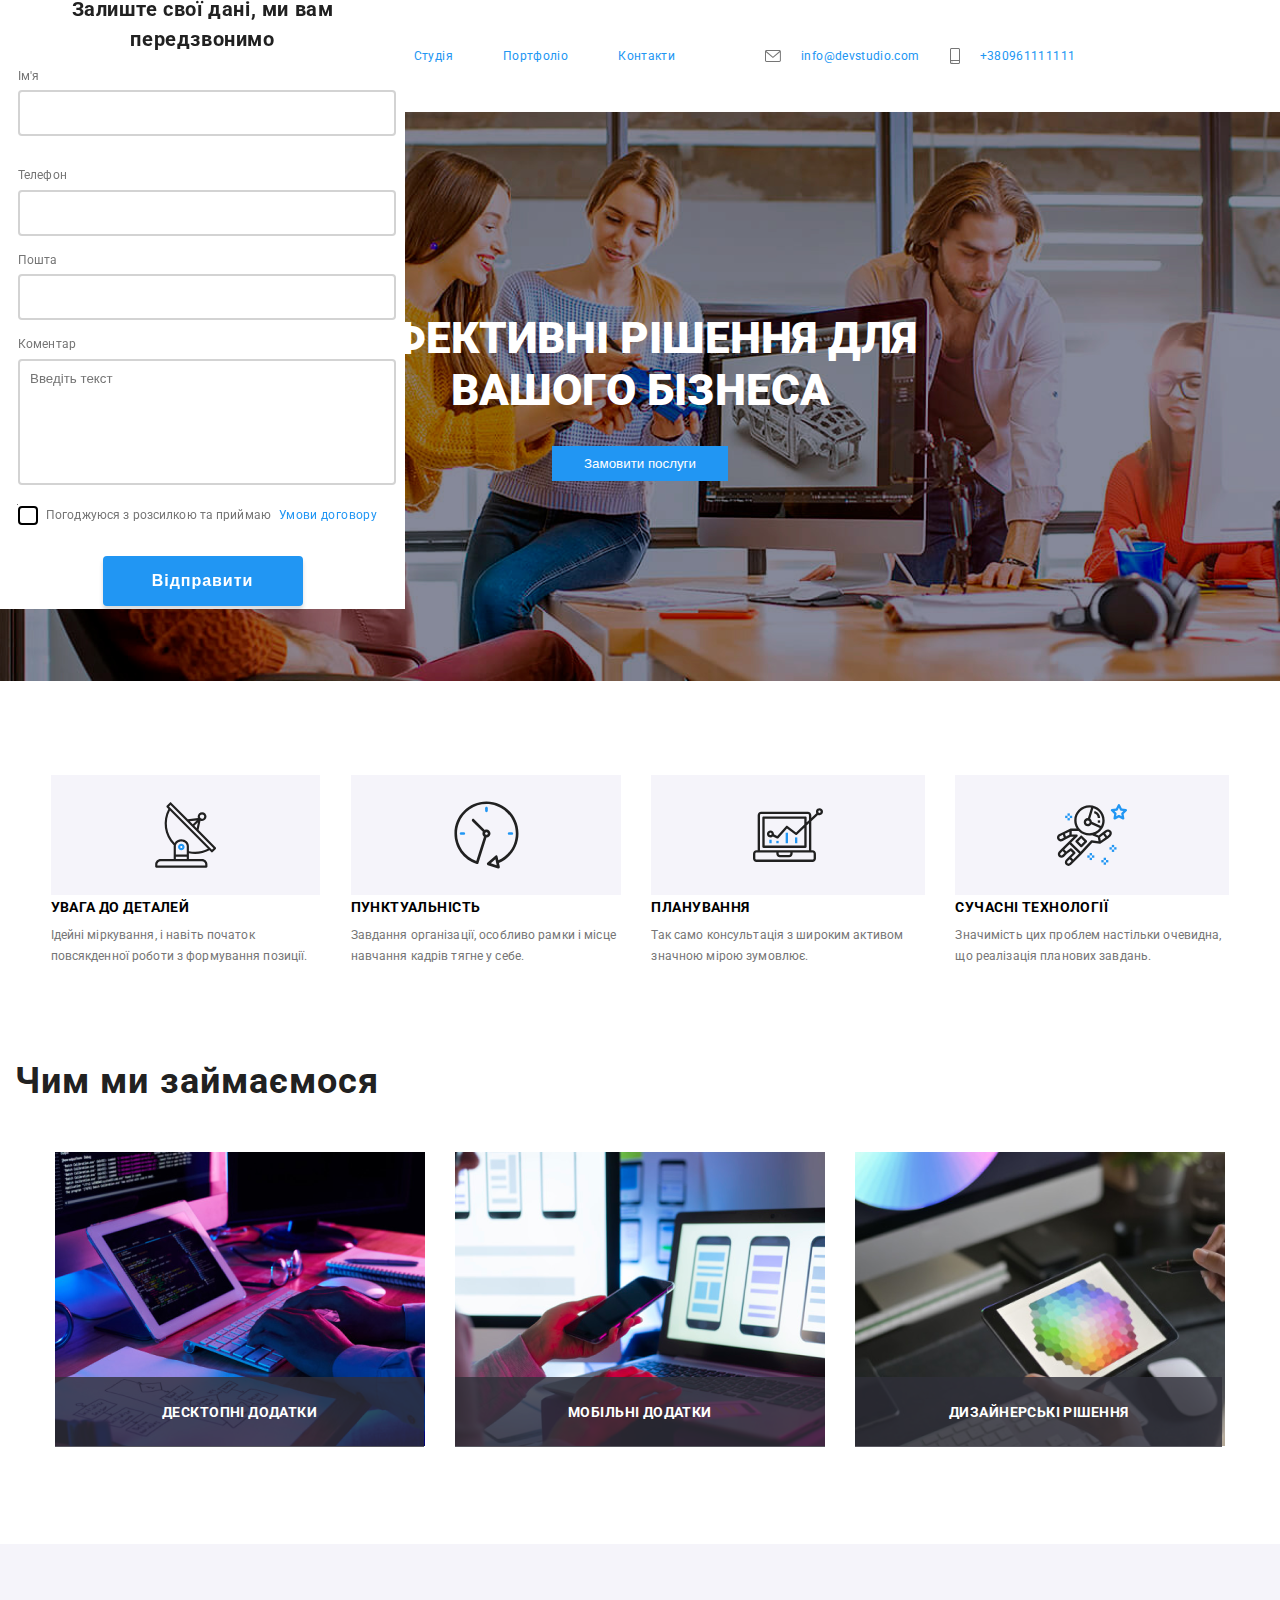
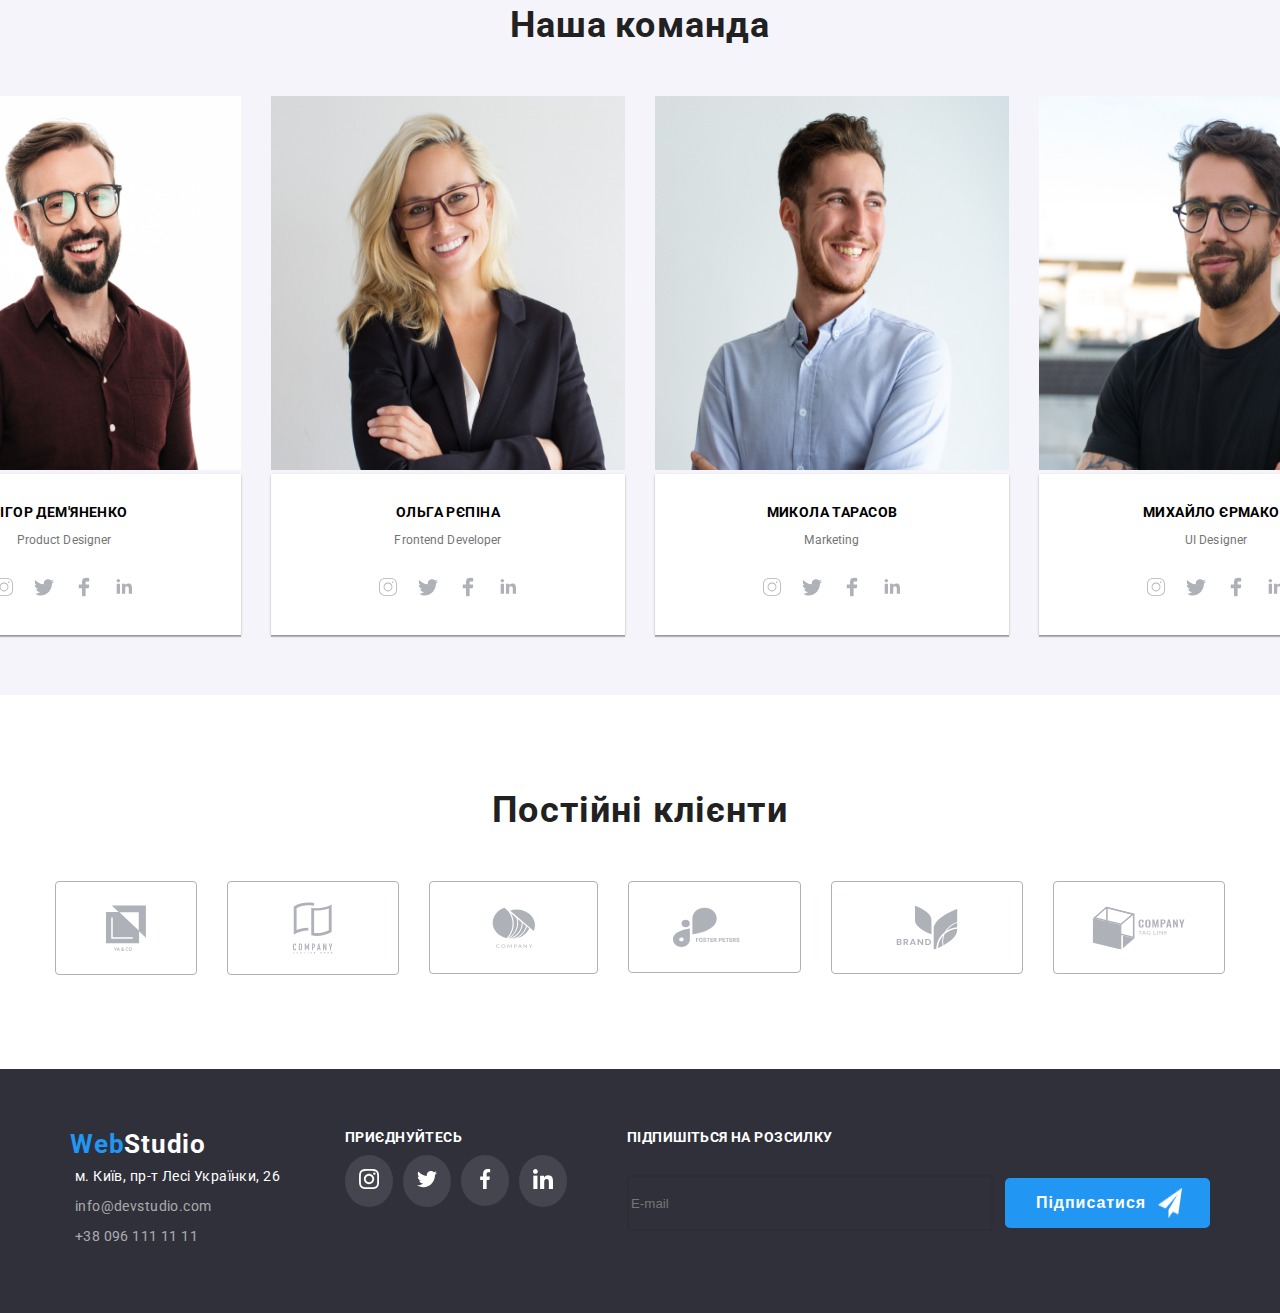
==== commit 75d9e9f7: "Webstudio" ====
--- a/index.html
+++ b/index.html
@@ -802,7 +802,7 @@
                 <div class="footer-section3-div-general__term-of-entry">
                     <h5 class="h5-footer">Підпишіться на розсилку</h5>
                     <div class="footer-section3-div-general__input">
-                        <input class="term-footer-o" type="text" placeholder="E-mail">
+                        <input class="term-footer-osnowa" type="text" placeholder="E-mail">
                         <button class="footer-section3-div-general__button"><span
                                 class="footer-section3-div-general__button-text">Підписатися</span><img
                                 class="footer-section3-div-general__button-img" src="./img/icon.send.png"
--- a/css/style.css
+++ b/css/style.css
@@ -774,6 +774,26 @@
   height: 50px;
 }
 
+@media (max-width: 768px) {
+  .icon-group-1 {
+    padding: 19px 88px;
+  }
+  .icon-group-2 {
+    padding: 18px 91px;
+  }
+  .icon-group-3 {
+    padding: 23px 91px;
+  }
+  .icon-group-4 {
+    padding: 21px 69px;
+  }
+  .icon-group-5 {
+    padding: 19px 80px;
+  }
+  .icon-group-6 {
+    padding: 19px 64px;
+  }
+}
 @media (max-width: 480px) {
   .icon-group-1 {
     padding: 16px 78px;
@@ -792,26 +812,6 @@
   }
   .icon-group-6 {
     padding: 18px 55px;
-  }
-}
-@media (max-width: 768px) {
-  .icon-group-1 {
-    padding: 19px 88px;
-  }
-  .icon-group-2 {
-    padding: 18px 91px;
-  }
-  .icon-group-3 {
-    padding: 23px 91px;
-  }
-  .icon-group-4 {
-    padding: 21px 69px;
-  }
-  .icon-group-5 {
-    padding: 19px 80px;
-  }
-  .icon-group-6 {
-    padding: 19px 64px;
   }
 }
 .title__button, .example__div-content, .personnel {
@@ -856,7 +856,6 @@
   justify-content: center;
   align-items: center;
   z-index: 1;
-  display: none;
   background-color: white;
   width: 405px;
   height: 609px;
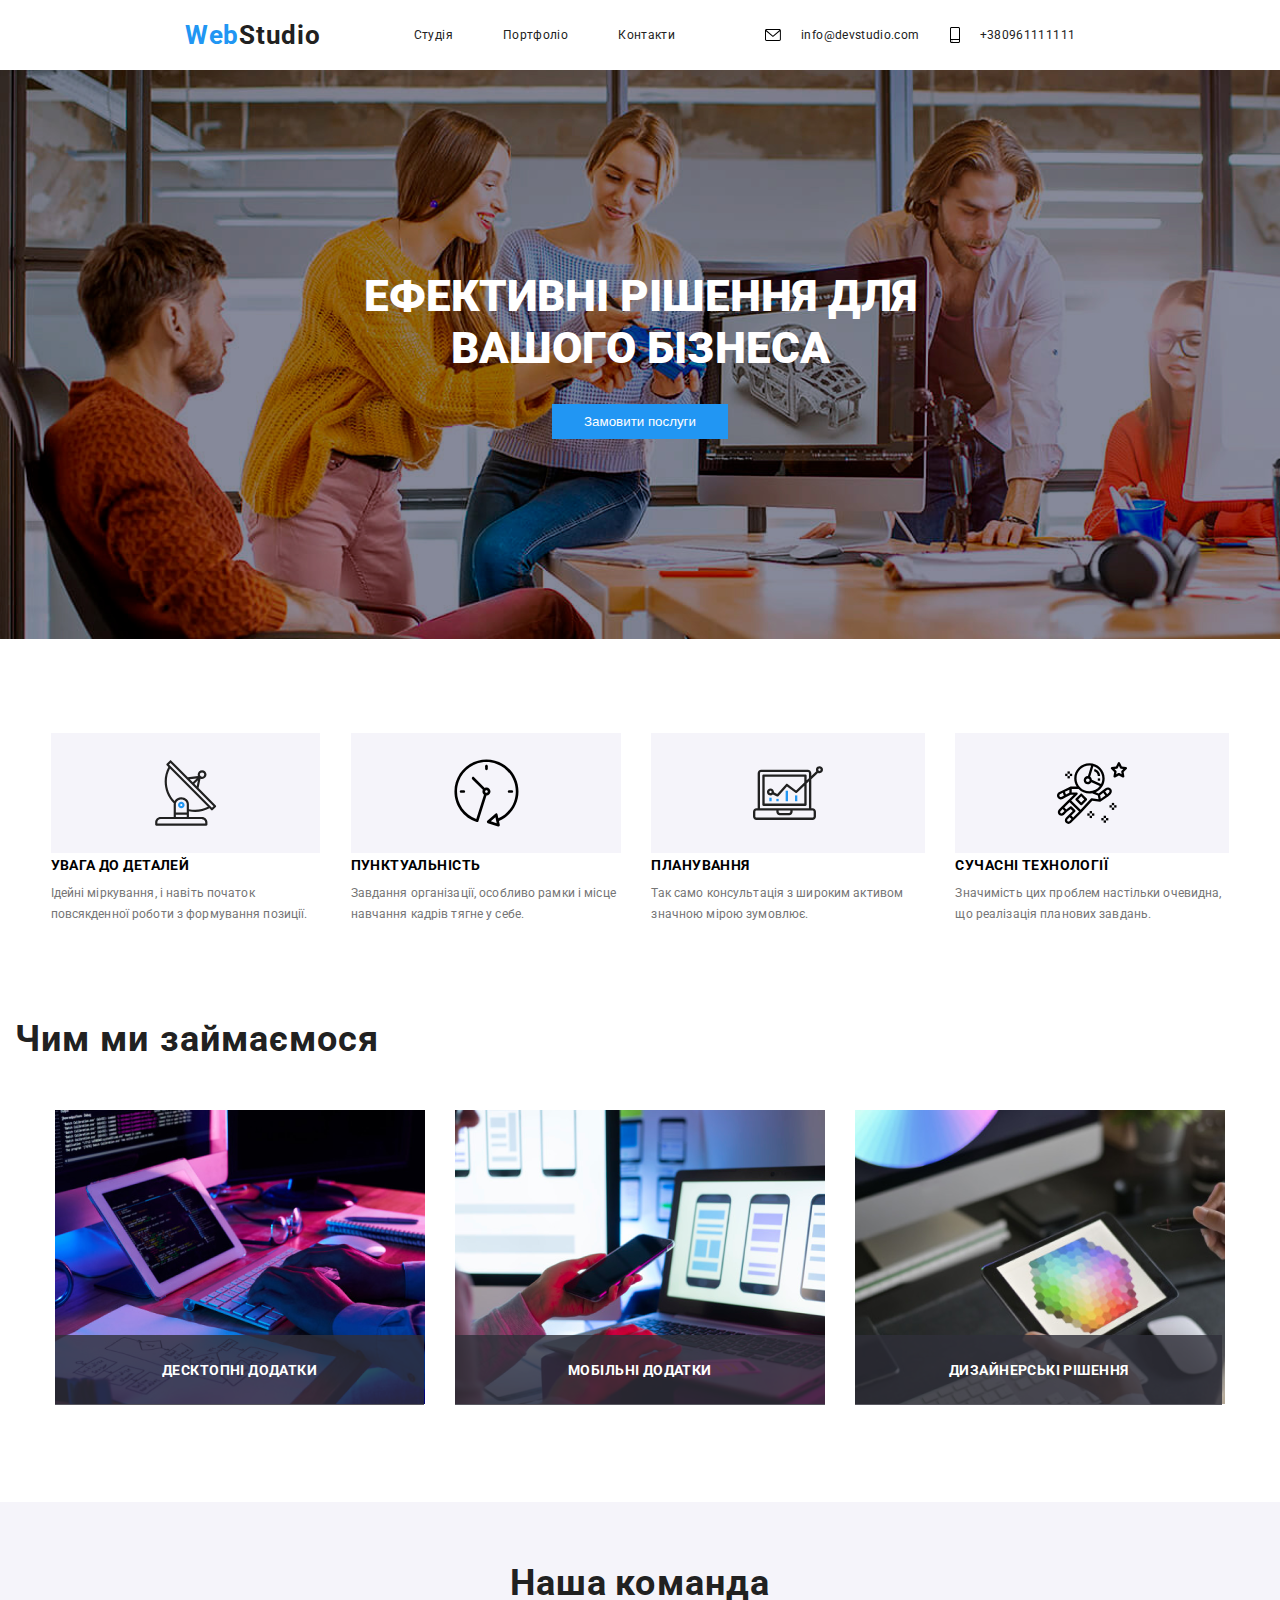
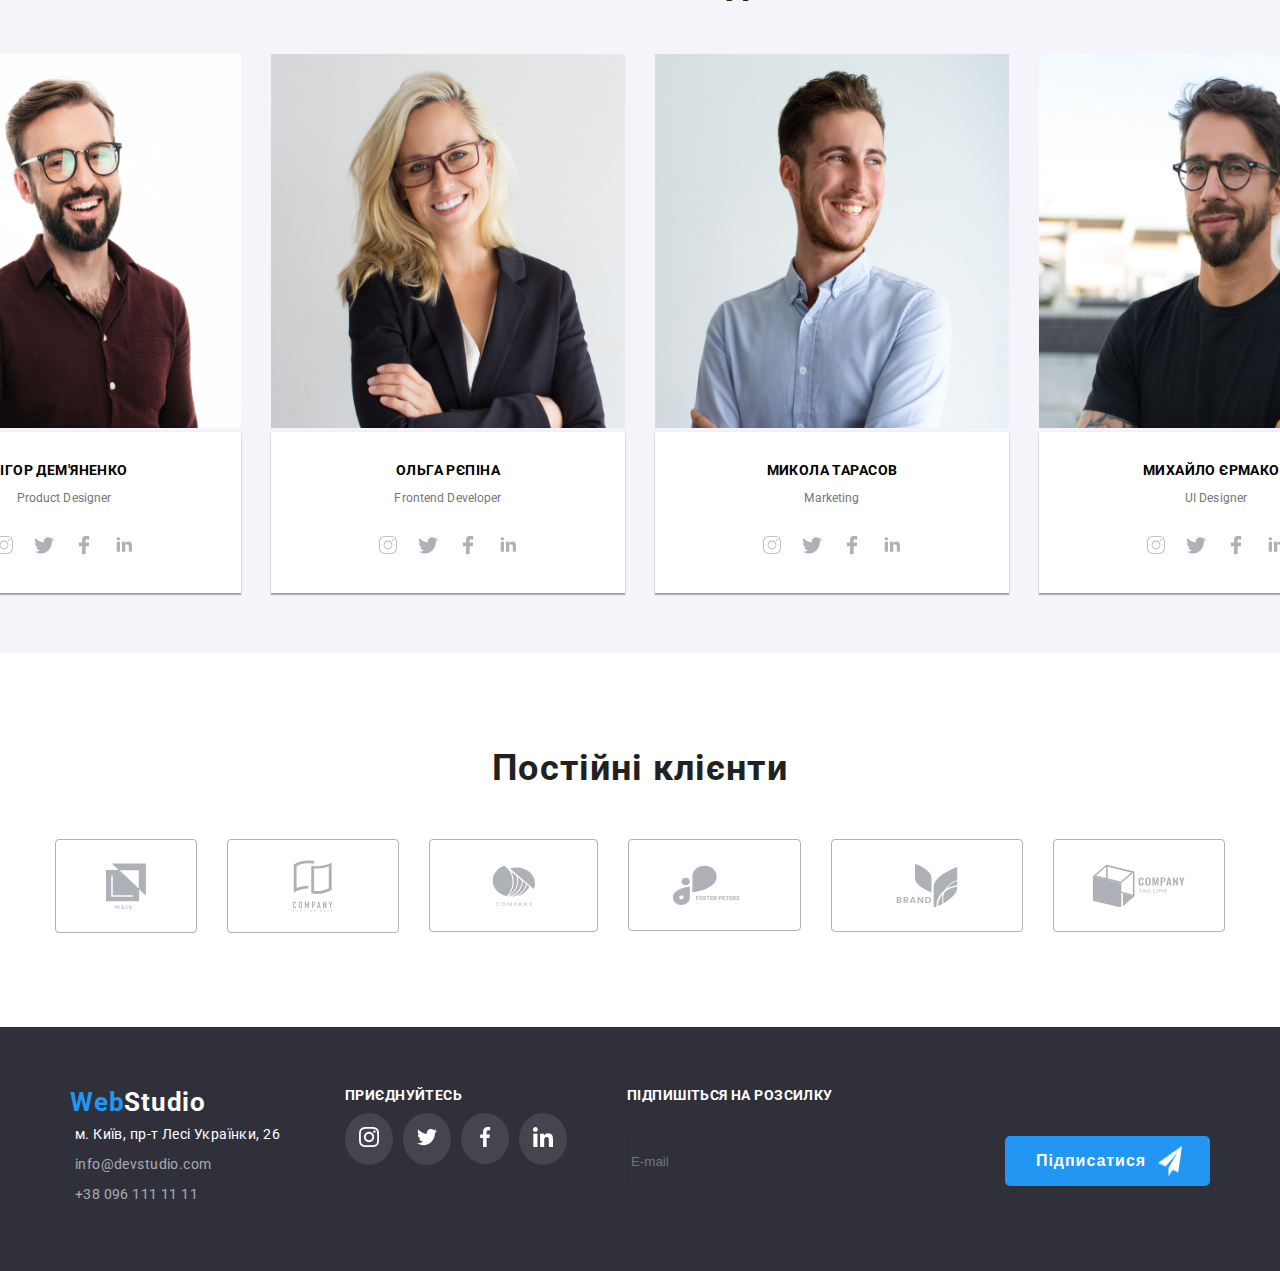
==== commit 16f98782: "webstudio-1js" ====
--- a/index.html
+++ b/index.html
@@ -11,7 +11,6 @@
     <link rel="stylesheet" href="/WebStudio (6)/style.css">
     <link rel="stylesheet" href="./style.css">
     <link rel="stylesheet" href="./css/style.css">
-    <link rel="stylesheet" href="/WebStudio (6)/index.js">
     <meta name="viewport" content="width=device-width, initial-scale=1.0" />
     <title>Document</title>
 </head>
@@ -32,29 +31,14 @@
             </div>
             <address class="address">
                 <div class="address__div-icon-a">
-                    <svg class="icon icon-envelope">
-                        <use xlink:href="#icon-envelope">
-                            <symbol id="icon-envelope" viewBox="0 0 43 32">
-                                <path
-                                    d="M38.667 0h-34.667c-2.206 0-4 1.794-4 4v24c0 2.206 1.794 4 4 4h34.667c2.206 0 4-1.794 4-4v-24c0-2.206-1.794-4-4-4zM38.667 2.667c0.181 0 0.353 0.038 0.511 0.103l-17.844 15.466-17.844-15.466c0.158-0.066 0.33-0.103 0.511-0.103h34.667zM38.667 29.333h-34.667c-0.736 0-1.333-0.598-1.333-1.333v-22.413l17.793 15.421c0.251 0.217 0.563 0.326 0.874 0.326s0.622-0.108 0.874-0.326l17.793-15.421v22.413c0 0.736-0.598 1.333-1.333 1.333z">
-                                </path>
-                            </symbol>
-                        </use>
+                    <svg class="icon-envelope">
+                        <use xlink:href="/img/symbol-defs.svg#icon-envelope"></use>
                     </svg>
                     <a href="malito:info@devstudio.com" class="address__a">info@devstudio.com</a>
                 </div>
                 <div class="address__div-icon-a">
-                    <svg class="icon icon-smartphone">
-                        <use xlink:href="#icon-smartphone">
-                            <symbol id="icon-smartphone" viewBox="0 0 20 32">
-                                <path
-                                    d="M17 0h-14c-1.654 0-3 1.346-3 3v26c0 1.654 1.346 3 3 3h14c1.654 0 3-1.346 3-3v-26c0-1.654-1.346-3-3-3zM3 2h14c0.552 0 1 0.448 1 1v21h-16v-21c0-0.552 0.448-1 1-1zM17 30h-14c-0.552 0-1-0.448-1-1v-3h16v3c0 0.552-0.448 1-1 1z">
-                                </path>
-                                <path
-                                    d="M4.707 27.478c0.391 0.365 0.391 0.956 0 1.321s-1.024 0.365-1.414 0c-0.391-0.365-0.391-0.956 0-1.321s1.024-0.365 1.414 0z">
-                                </path>
-                            </symbol>
-                        </use>
+                    <svg class="icon-smartphone">
+                        <use xlink:href="/img/symbol-defs.svg#icon-smartphone"></use>
                     </svg>
                     <a href="tel:+380961111111" class="address__a">+380961111111</a>
                 </div>
@@ -78,126 +62,43 @@
                 <div class="div-general">
                     <div class="div-general__div-kit-icon-antenna">
                         <div class="div-general__div-icon-antenna">
-                            <svg class="icon icon-antenna">
-                                <use xlink:href="#icon-antenna">
-                                    <symbol id="icon-antenna" viewBox="0 0 32 32">
-                                        <path fill="#212121" style="fill: var(--color1, #212121)"
-                                            d="M30.773 22.098l-8.443-8.505 0.937-4.615c0.242 0.094 0.499 0.144 0.758 0.146h0.006c1.192 0.014 2.17-0.941 2.184-2.133s-0.941-2.17-2.133-2.184c-1.192-0.014-2.17 0.941-2.184 2.133-0.003 0.255 0.039 0.509 0.125 0.749l-4.96 0.605-8.091-8.133c-0.099-0.101-0.235-0.159-0.377-0.16-0.14 0.001-0.274 0.056-0.373 0.155l-1.513 1.504c-0.208 0.208-0.208 0.546 0 0.754l0.814 0.826c-3.153 5.798-2.129 12.978 2.519 17.663 0.043 0.041 0.092 0.074 0.146 0.098-0.034 0.18-0.051 0.364-0.052 0.547v6.187h-6.4c-1.472 0.002-2.665 1.195-2.667 2.667v1.067c0 0.295 0.239 0.533 0.533 0.533h24.533c0.295 0 0.533-0.239 0.533-0.533v-1.067c-0.002-1.472-1.195-2.665-2.667-2.667h-6.4v-2.742c1.003 0.21 2.024 0.317 3.049 0.32 2.458-0.003 4.877-0.615 7.040-1.783l0.818 0.823c0.099 0.101 0.235 0.159 0.377 0.16 0.14-0.001 0.274-0.056 0.373-0.155l1.512-1.504c0.208-0.208 0.208-0.546 0-0.754zM23.28 6.233c0.418-0.415 1.093-0.414 1.508 0.004s0.414 1.093-0.004 1.508c-0.2 0.199-0.47 0.31-0.752 0.31h-0.003c-0.589-0.003-1.064-0.483-1.061-1.072 0.001-0.282 0.114-0.552 0.314-0.751h-0.002zM22.024 9.738l-0.598 2.946-1.175-1.182 1.774-1.763zM21.418 8.836l-1.92 1.909-1.485-1.493 3.405-0.415zM24.004 28.8c0.884 0 1.6 0.716 1.6 1.6v0.533h-23.467v-0.533c0-0.884 0.716-1.6 1.6-1.6h20.267zM16.537 26.667v1.067h-5.333v-1.067h5.333zM11.204 25.6v-4.053c0-1.294 1.196-2.347 2.667-2.347s2.667 1.053 2.667 2.347v4.053h-5.333zM17.604 23.904v-2.357c0-1.882-1.675-3.413-3.733-3.413-1.331-0.020-2.576 0.657-3.281 1.786-4.058-4.274-4.971-10.645-2.279-15.887l18.602 18.708c-2.872 1.461-6.165 1.873-9.309 1.163zM28.893 23.22l-21.057-21.181 0.755-0.752 7.935 7.98c0.004 0 0.006 0.007 0.010 0.010l13.115 13.191-0.757 0.752z">
-                                        </path>
-                                        <path fill="#2196f3" style="fill: var(--color2, #2196f3)"
-                                            d="M13.876 20.267h-0.005c-0.884-0.001-1.601 0.714-1.602 1.598s0.714 1.601 1.598 1.602h0.005c0.884 0.001 1.601-0.714 1.602-1.598s-0.714-1.601-1.598-1.602zM14.249 22.245c-0.1 0.1-0.236 0.156-0.378 0.155-0.295-0.002-0.532-0.242-0.53-0.536 0.001-0.141 0.057-0.276 0.157-0.375s0.233-0.154 0.373-0.155c0.295 0.002 0.532 0.241 0.531 0.536-0.001 0.141-0.057 0.276-0.157 0.375h0.005z">
-                                        </path>
-                                    </symbol>
-                                </use>
+                            <svg class="icon-antenna">
+                                <use xlink:href="/img/symbol-defs.svg#icon-antenna"></use>
                             </svg>
                             <h5 class="h5">УВАГА ДО ДЕТАЛЕЙ</h5>
                         </div>
-                            <p class="div-general__div-icon-text">Ідейні міркування, і навіть початок повсякденної роботи з формування позиції.</p>
+                        <p class="div-general__div-icon-text">Ідейні міркування, і навіть початок повсякденної роботи з
+                            формування позиції.</p>
                     </div>
                     <div class="div-general__div-kit-icon-clock">
                         <div class="div-general__div-icon-antenna">
-                            <svg class="icon icon-clock">
-                                <use xlink:href="#icon-clock">
-                                    <symbol id="icon-clock" viewBox="0 0 32 32">
-                                        <path fill="#212121" style="fill: var(--color1, #212121)"
-                                            d="M31.297 15.301c-0.002-8.452-6.855-15.303-15.308-15.301s-15.303 6.855-15.301 15.308c0.001 6.658 4.307 12.551 10.649 14.576 0.061 0.019 0.124 0.029 0.187 0.029 0.121-0 0.239-0.032 0.343-0.094 0.135-0.080 0.236-0.207 0.283-0.356l3.865-12.25c1.057-0.005 1.909-0.866 1.903-1.923s-0.866-1.909-1.923-1.903c-0.284 0.001-0.565 0.067-0.82 0.191l-5.106-5.107c-0.253-0.245-0.657-0.238-0.902 0.016-0.239 0.247-0.239 0.639 0 0.886l5.103 5.109c-0.392 0.799-0.168 1.764 0.536 2.309l-3.683 11.673c-7.278-2.681-11.004-10.754-8.323-18.032s10.754-11.004 18.032-8.323c7.278 2.681 11.004 10.754 8.324 18.032-1.31 3.556-4.001 6.431-7.462 7.973l-0.398-1.874c-0.073-0.344-0.411-0.565-0.756-0.492-0.109 0.023-0.209 0.074-0.292 0.148l-3.837 3.426c-0.263 0.234-0.287 0.637-0.052 0.9 0.076 0.085 0.174 0.149 0.283 0.184l4.899 1.563c0.335 0.108 0.694-0.077 0.802-0.412 0.034-0.106 0.040-0.219 0.017-0.328l-0.391-1.839c5.664-2.388 9.342-7.942 9.329-14.089zM15.992 14.664c0.352 0 0.638 0.286 0.638 0.638s-0.286 0.638-0.638 0.638c-0.352 0-0.638-0.285-0.638-0.638s0.285-0.638 0.638-0.638zM18.093 29.528l2.184-1.948 0.603 2.84-2.787-0.892z">
-                                        </path>
-                                        <path fill="#2196f3" style="fill: var(--color2, #2196f3)"
-                                            d="M15.354 3.185v1.275c0 0.352 0.285 0.638 0.638 0.638s0.638-0.285 0.638-0.638v-1.275c0-0.352-0.286-0.638-0.638-0.638s-0.638 0.286-0.638 0.638z">
-                                        </path>
-                                        <path fill="#2196f3" style="fill: var(--color2, #2196f3)"
-                                            d="M3.876 14.664c-0.352 0-0.638 0.286-0.638 0.638s0.285 0.638 0.638 0.638h1.275c0.352 0 0.638-0.285 0.638-0.638s-0.285-0.638-0.638-0.638h-1.275z">
-                                        </path>
-                                        <path fill="#2196f3" style="fill: var(--color2, #2196f3)"
-                                            d="M28.108 15.939c0.352 0 0.638-0.285 0.638-0.638s-0.285-0.638-0.638-0.638h-1.275c-0.352 0-0.638 0.286-0.638 0.638s0.286 0.638 0.638 0.638h1.275z">
-                                        </path>
-                                    </symbol>
-                                </use>
+                            <svg class="icon-clock">
+                                <use xlink:href="/img/symbol-defs.svg#icon-clock"></use>
                             </svg>
                             <h5 class="h5">ПУНКТУАЛЬНІСТЬ</h5>
                         </div>
-                            <p class="div-general__div-icon-text">Завдання організації, особливо рамки і місце навчання кадрів тягне у себе.</p>
+                        <p class="div-general__div-icon-text">Завдання організації, особливо рамки і місце навчання
+                            кадрів тягне у себе.</p>
                     </div>
                     <div class="div-general__div-kit-icon-diagram">
                         <div class="div-general__div-icon-antenna">
-                            <svg class="icon icon-diagram-1-2">
-                                <use xlink:href="#icon-diagram-1-2">
-                                    <symbol id="icon-diagram-1-2" viewBox="0 0 32 32">
-                                        <path fill="#2196f3" style="fill: var(--color1, #2196f3)"
-                                            d="M14.926 14.965h1.066v4.798h-1.066v-4.797z"></path>
-                                        <path fill="#2196f3" style="fill: var(--color1, #2196f3)"
-                                            d="M19.19 17.097h1.066v2.665h-1.066v-2.665z"></path>
-                                        <path fill="#2196f3" style="fill: var(--color1, #2196f3)"
-                                            d="M10.661 18.696h1.066v1.066h-1.066v-1.066z"></path>
-                                        <path fill="#2196f3" style="fill: var(--color1, #2196f3)"
-                                            d="M7.463 18.163h1.066v1.599h-1.066v-1.599z"></path>
-                                        <path fill="#212121" style="fill: var(--color2, #212121)"
-                                            d="M1.599 28.291h25.587c0.883 0 1.599-0.716 1.599-1.599v-2.132c0-0.883-0.716-1.599-1.599-1.599h-0.533v-13.293l3.028-2.868c0.703 0.346 1.553 0.136 2.013-0.499s0.396-1.508-0.152-2.068-1.42-0.644-2.065-0.198c-0.644 0.446-0.873 1.292-0.542 2.002l-2.281 2.163v-1.23c0-0.883-0.716-1.599-1.599-1.599h-21.322c-0.883 0-1.599 0.716-1.599 1.599v15.992h-0.533c-0.883 0-1.599 0.716-1.599 1.599v2.132c0 0.883 0.716 1.599 1.599 1.599zM30.384 4.837c0.294 0 0.533 0.239 0.533 0.533s-0.239 0.533-0.533 0.533c-0.294 0-0.533-0.239-0.533-0.533s0.239-0.533 0.533-0.533zM3.198 6.969c0-0.294 0.239-0.533 0.533-0.533h21.322c0.294 0 0.533 0.239 0.533 0.533v2.239l-1.066 1.013v-2.186c0-0.294-0.239-0.533-0.533-0.533h-19.19c-0.294 0-0.533 0.239-0.533 0.533v13.326c0 0.294 0.239 0.533 0.533 0.533h19.19c0.294 0 0.533-0.239 0.533-0.533v-9.674l1.066-1.010v12.284h-22.388v-15.992zM7.996 13.899c-0.721-0.002-1.354 0.478-1.546 1.174s0.105 1.433 0.725 1.801c0.62 0.368 1.41 0.276 1.928-0.226l1.853 0.93c0.215 0.108 0.476 0.057 0.636-0.123l3.939-4.431 3.872 2.901c0.208 0.156 0.498 0.139 0.686-0.039l3.365-3.188v8.131h-18.124v-12.26h18.124v2.66l-3.771 3.572-3.904-2.927c-0.222-0.166-0.534-0.135-0.718 0.072l-3.993 4.493-1.493-0.746c0.011-0.064 0.018-0.129 0.020-0.193 0-0.883-0.716-1.599-1.599-1.599zM8.529 15.498c0 0.294-0.239 0.533-0.533 0.533s-0.533-0.239-0.533-0.533c0-0.294 0.239-0.533 0.533-0.533s0.533 0.239 0.533 0.533zM11.727 24.027h5.331v0.533c0 0.294-0.239 0.533-0.533 0.533h-4.264c-0.294 0-0.533-0.239-0.533-0.533v-0.533zM1.066 24.56c0-0.294 0.239-0.533 0.533-0.533h9.062v0.533c0 0.883 0.716 1.599 1.599 1.599h4.264c0.883 0 1.599-0.716 1.599-1.599v-0.533h9.062c0.294 0 0.533 0.239 0.533 0.533v2.132c0 0.294-0.239 0.533-0.533 0.533h-25.587c-0.294 0-0.533-0.239-0.533-0.533v-2.132z">
-                                        </path>
-                                    </symbol>
-                                </use>
+                            <svg class="icon-diagram-1-2">
+                                <use xlink:href="/img/symbol-defs.svg#icon-diagram-1-2"></use>
                             </svg>
                             <h5 class="h5">ПЛАНУВАННЯ</h5>
                         </div>
-                            <p class="div-general__div-icon-text">Так само консультація з широким активом значною мірою зумовлює.</p>
+                        <p class="div-general__div-icon-text">Так само консультація з широким активом значною мірою
+                            зумовлює.</p>
                     </div>
                     <div class="div-general__div-kit-icon-astronaut">
                         <div class="div-general__div-icon-antenna">
-                            <svg class="icon icon-astronaut">
-                                <use xlink:href="#icon-astronaut">
-                                    <symbol id="icon-astronaut" viewBox="0 0 32 32">
-                                        <path fill="#2196f3" style="fill: var(--color2, #2196f3)"
-                                            d="M31.974 4.524c-0.063-0.193-0.229-0.333-0.43-0.363l-1.91-0.278-0.855-1.731c-0.179-0.365-0.777-0.365-0.956 0l-0.855 1.731-1.91 0.278c-0.201 0.029-0.367 0.17-0.431 0.363-0.062 0.193-0.011 0.405 0.135 0.547l1.383 1.348-0.326 1.903c-0.034 0.2 0.048 0.402 0.212 0.522 0.166 0.121 0.382 0.135 0.562 0.040l1.709-0.899 1.709 0.899c0.078 0.041 0.164 0.061 0.249 0.061 0.11 0 0.221-0.034 0.314-0.102 0.164-0.119 0.246-0.322 0.212-0.522l-0.326-1.903 1.383-1.348c0.145-0.142 0.197-0.354 0.135-0.547zM29.511 5.851c-0.125 0.122-0.183 0.299-0.153 0.472l0.191 1.114-1-0.526c-0.078-0.041-0.163-0.061-0.249-0.061s-0.17 0.020-0.249 0.061l-1.001 0.526 0.191-1.114c0.030-0.173-0.028-0.349-0.153-0.472l-0.81-0.789 1.119-0.163c0.174-0.025 0.324-0.134 0.402-0.292l0.5-1.013 0.5 1.013c0.078 0.157 0.228 0.267 0.402 0.292l1.119 0.163-0.809 0.789z">
-                                        </path>
-                                        <path fill="#2196f3" style="fill: var(--color2, #2196f3)"
-                                            d="M26.134 20.522h-1.067v1.067h1.067v-1.067z"></path>
-                                        <path fill="#2196f3" style="fill: var(--color2, #2196f3)"
-                                            d="M26.134 22.656h-1.067v1.067h1.067v-1.067z"></path>
-                                        <path fill="#2196f3" style="fill: var(--color2, #2196f3)"
-                                            d="M27.2 21.589h-1.067v1.067h1.067v-1.067z"></path>
-                                        <path fill="#2196f3" style="fill: var(--color2, #2196f3)"
-                                            d="M25.067 21.589h-1.067v1.067h1.067v-1.067z"></path>
-                                        <path fill="#2196f3" style="fill: var(--color2, #2196f3)"
-                                            d="M22.4 26.389h-1.067v1.067h1.067v-1.067z"></path>
-                                        <path fill="#2196f3" style="fill: var(--color2, #2196f3)"
-                                            d="M22.4 28.522h-1.067v1.067h1.067v-1.067z"></path>
-                                        <path fill="#2196f3" style="fill: var(--color2, #2196f3)"
-                                            d="M23.467 27.456h-1.067v1.067h1.067v-1.067z"></path>
-                                        <path fill="#2196f3" style="fill: var(--color2, #2196f3)"
-                                            d="M21.333 27.456h-1.067v1.067h1.067v-1.067z"></path>
-                                        <path fill="#2196f3" style="fill: var(--color2, #2196f3)"
-                                            d="M16 24.256h-1.067v1.067h1.067v-1.067z"></path>
-                                        <path fill="#2196f3" style="fill: var(--color2, #2196f3)"
-                                            d="M16 26.389h-1.067v1.067h1.067v-1.067z"></path>
-                                        <path fill="#2196f3" style="fill: var(--color2, #2196f3)"
-                                            d="M17.067 25.322h-1.067v1.067h1.067v-1.067z"></path>
-                                        <path fill="#2196f3" style="fill: var(--color2, #2196f3)"
-                                            d="M14.933 25.322h-1.067v1.067h1.067v-1.067z"></path>
-                                        <path fill="#2196f3" style="fill: var(--color2, #2196f3)"
-                                            d="M5.867 6.122h-1.067v1.067h1.067v-1.067z"></path>
-                                        <path fill="#2196f3" style="fill: var(--color2, #2196f3)"
-                                            d="M5.867 8.255h-1.067v1.067h1.067v-1.067z"></path>
-                                        <path fill="#2196f3" style="fill: var(--color2, #2196f3)"
-                                            d="M6.933 7.189h-1.067v1.067h1.067v-1.067z"></path>
-                                        <path fill="#2196f3" style="fill: var(--color2, #2196f3)"
-                                            d="M4.8 7.189h-1.067v1.067h1.067v-1.067z"></path>
-                                        <path fill="#212121" style="fill: var(--color1, #212121)"
-                                            d="M24.715 14.159c-0.287-0.388-0.709-0.637-1.188-0.705-0.481-0.068-0.956 0.058-1.34 0.352l-1.252 0.96-1.898 1.417-1.358-0.541c2.421-1.086 4.114-3.508 4.114-6.32 0-3.823-3.123-6.933-6.961-6.933s-6.961 3.11-6.961 6.933c0 1.386 0.414 2.674 1.12 3.758l-2.764-0.024c-0.002 0-0.003 0-0.005 0-0.009 0-0.015 0.004-0.023 0.005-0.053 0.002-0.105 0.013-0.155 0.031-0.013 0.005-0.026 0.008-0.038 0.013-0.006 0.003-0.013 0.003-0.019 0.006l-3.233 1.596c-0.001 0-0.001 0-0.001 0.001l-1.893 0.911c-0.021 0.009-0.042 0.021-0.063 0.035-0.755 0.502-1.012 1.489-0.598 2.295 0.22 0.429 0.595 0.745 1.056 0.889 0.178 0.055 0.359 0.083 0.539 0.083 0.29 0 0.577-0.071 0.839-0.211l1.388-0.738 2.264-1.169 1.357-0.008-5.442 5.416c-0.001 0.001-0.001 0.001-0.002 0.001l-1.339 1.333c-0.316 0.315-0.49 0.732-0.49 1.178s0.174 0.863 0.49 1.179c0.325 0.323 0.752 0.485 1.179 0.485s0.854-0.162 1.18-0.485l1.314-1.309 1.741-1.3 0.901 0.897-1.762 1.754c-0 0.001-0.001 0.001-0.002 0.001l-1.339 1.333c-0.316 0.315-0.49 0.732-0.49 1.178s0.174 0.863 0.49 1.179c0.325 0.323 0.753 0.485 1.18 0.485s0.855-0.162 1.18-0.485l3.482-3.467c0.001-0.001 0.001-0.001 0.001-0.002l1.010-1-0.004-0.004c0.006-0.006 0.015-0.009 0.022-0.015l5.166-5.658 3.471 0.494c0.025 0.004 0.050 0.005 0.075 0.005 0.065 0 0.127-0.015 0.187-0.038 0.018-0.006 0.033-0.015 0.050-0.023 0.019-0.010 0.039-0.015 0.058-0.027l3.213-2.133c0.012-0.008 0.018-0.021 0.029-0.029 0.013-0.010 0.029-0.014 0.041-0.026l1.271-1.191c0.662-0.62 0.753-1.635 0.212-2.362zM2.13 17.77c-0.173 0.093-0.37 0.111-0.558 0.052-0.187-0.058-0.338-0.186-0.427-0.358-0.161-0.314-0.068-0.695 0.214-0.902l1.314-0.632 0.449 1.312-0.992 0.528zM5.628 15.942l-1.548 0.8-0.439-1.283 2.027-1.001-0.040 1.484zM20.727 9.322c0 0.918-0.219 1.785-0.599 2.559l-4.181-1.899c-0.044-0.573-0.341-1.075-0.788-1.388l1.464-4.86c2.378 0.756 4.105 2.974 4.105 5.588zM8.938 9.322c0-3.235 2.644-5.867 5.894-5.867 0.253 0 0.5 0.021 0.745 0.052l-1.432 4.754c-0.019-0.001-0.037-0.006-0.057-0.006-1.033 0-1.873 0.837-1.873 1.867s0.84 1.867 1.873 1.867c0.694 0 1.294-0.383 1.618-0.945l3.862 1.755c-1.075 1.446-2.795 2.39-4.737 2.39-3.25 0-5.894-2.632-5.894-5.867zM14.894 10.122c0 0.441-0.362 0.8-0.806 0.8s-0.806-0.359-0.806-0.8c0-0.441 0.362-0.8 0.806-0.8s0.806 0.359 0.806 0.8zM2.465 25.146c-0.236 0.234-0.619 0.234-0.854 0.001-0.114-0.114-0.176-0.263-0.176-0.423s0.062-0.309 0.176-0.421l0.962-0.958 0.851 0.848-0.959 0.955zM5.679 28.88c-0.236 0.234-0.619 0.235-0.855 0.001-0.114-0.114-0.176-0.263-0.176-0.423s0.062-0.309 0.176-0.421l0.963-0.959 0.852 0.848-0.96 0.955zM9.16 25.411c-0.001 0-0.001 0-0.002 0.001l-1.765 1.76-0.852-0.848 1.763-1.755c0 0 0 0 0-0s0.001-0.001 0.002-0.001c0.040-0.040 0.065-0.088 0.090-0.135 0.007-0.014 0.020-0.026 0.026-0.040 0.017-0.041 0.019-0.085 0.026-0.129 0.003-0.025 0.014-0.047 0.014-0.073 0-0.036-0.013-0.070-0.020-0.106-0.006-0.032-0.006-0.065-0.019-0.095-0.020-0.050-0.055-0.094-0.091-0.138-0.010-0.012-0.014-0.027-0.025-0.038 0 0 0 0-0.001 0s-0.001-0.002-0.001-0.002l-1.607-1.6c-0.017-0.017-0.039-0.024-0.058-0.038-0.028-0.022-0.055-0.042-0.087-0.058-0.030-0.015-0.061-0.024-0.093-0.033-0.034-0.010-0.067-0.017-0.103-0.020-0.033-0.002-0.063 0.001-0.095 0.005-0.036 0.004-0.069 0.009-0.104 0.020-0.034 0.011-0.063 0.027-0.094 0.045-0.020 0.011-0.042 0.015-0.061 0.029l-1.773 1.324-0.901-0.897 2.399-2.386 4.361 4.289-0.928 0.919zM15.979 18.394c-0.015-0.002-0.030 0.004-0.045 0.003-0.039-0.002-0.076 0.001-0.115 0.007-0.030 0.005-0.059 0.011-0.088 0.021-0.034 0.012-0.065 0.028-0.097 0.047-0.030 0.018-0.057 0.037-0.083 0.061-0.013 0.011-0.028 0.017-0.040 0.029l-4.698 5.146-4.328-4.257 2.833-2.818c0.209-0.208 0.21-0.546 0.002-0.755-0.105-0.105-0.243-0.157-0.381-0.156v-0.001l-2.219 0.013 0.028-1.607 3.104 0.027c1.265 1.294 3.029 2.101 4.981 2.101 0.437 0 0.864-0.045 1.279-0.123 0.040 0.032 0.079 0.065 0.13 0.085l2.41 0.96 0.331 1.644-3.003-0.427zM20.020 18.572l-0.313-1.558 1.446-1.080 0.947 1.257-2.080 1.381zM23.774 15.741l-0.838 0.785-0.931-1.236 0.831-0.637c0.155-0.119 0.351-0.168 0.543-0.143 0.193 0.027 0.364 0.128 0.48 0.284 0.217 0.292 0.18 0.699-0.085 0.947z">
-                                        </path>
-                                        <path fill="#212121" style="fill: var(--color1, #212121)"
-                                            d="M13.602 18.544l-2.143-2.133c-0.207-0.207-0.545-0.207-0.753 0l-2.142 2.133c-0.1 0.101-0.157 0.236-0.157 0.378s0.056 0.278 0.157 0.378l2.142 2.133c0.104 0.103 0.241 0.155 0.377 0.155s0.273-0.052 0.376-0.155l2.143-2.133c0.1-0.1 0.157-0.236 0.157-0.378s-0.057-0.278-0.157-0.378zM11.083 20.303l-1.387-1.381 1.387-1.381 1.387 1.381-1.387 1.381z">
-                                        </path>
-                                        <path fill="#212121" style="fill: var(--color1, #212121)"
-                                            d="M17.164 5.071l-0.258 1.036c0.071 0.018 1.738 0.452 1.738 2.149h1.067c-0-2.017-1.666-2.965-2.547-3.185z">
-                                        </path>
-                                        <path fill="#212121" style="fill: var(--color1, #212121)"
-                                            d="M19.711 9.322h-1.067v1.067h1.067v-1.067z"></path>
-                                    </symbol>
-                                </use>
+                            <svg class="icon-astronaut">
+                                <use xlink:href="/img/symbol-defs.svg#icon-astronaut"></use>
                             </svg>
                             <h5 class="h5">СУЧАСНІ ТЕХНОЛОГІЇ</h5>
                         </div>
-                            <p class="div-general__div-icon-text">Значимість цих проблем настільки очевидна, що реалізація планових завдань.</p>
+                        <p class="div-general__div-icon-text">Значимість цих проблем настільки очевидна, що реалізація
+                            планових завдань.</p>
                     </div>
                 </div>
             </div>
@@ -243,55 +144,32 @@
                                     </div>
                                     <div>
                                         <div class="layout-icon-img">
-                                            <div class="layout-icon-img__icon-img"><a href=""><svg display="none">
-                                                        <symbol id="instagram" viewBox="0 0 50 50">
-                                                            <g>
-                                                                <path
-                                                                    d="M 16 3 C 8.8324839 3 3 8.8324839 3 16 L 3 34 C 3 41.167516 8.8324839 47 16 47 L 34 47 C 41.167516 47 47 41.167516 47 34 L 47 16 C 47 8.8324839 41.167516 3 34 3 L 16 3 z M 16 5 L 34 5 C 40.086484 5 45 9.9135161 45 16 L 45 34 C 45 40.086484 40.086484 45 34 45 L 16 45 C 9.9135161 45 5 40.086484 5 34 L 5 16 C 5 9.9135161 9.9135161 5 16 5 z M 37 11 A 2 2 0 0 0 35 13 A 2 2 0 0 0 37 15 A 2 2 0 0 0 39 13 A 2 2 0 0 0 37 11 z M 25 14 C 18.936712 14 14 18.936712 14 25 C 14 31.063288 18.936712 36 25 36 C 31.063288 36 36 31.063288 36 25 C 36 18.936712 31.063288 14 25 14 z M 25 16 C 29.982407 16 34 20.017593 34 25 C 34 29.982407 29.982407 34 25 34 C 20.017593 34 16 29.982407 16 25 C 16 20.017593 20.017593 16 25 16 z" />
-                                                            </g>
-                                                        </symbol>
-                                                    </svg>
+                                            <div class="layout-icon-img__icon-img">
+                                                <a href="">
                                                     <svg class="icon icon-twiiter3">
-                                                        <use xlink:href="#instagram"></use>
-                                                    </svg></a></div>
-                                            <div class="layout-icon-img__icon-img"><a href=""><svg display="none">
-                                                        <symbol id="twiiter" viewBox="0 0 50 50">
-                                                            <g>
-                                                                <path
-                                                                    d="M 50.0625 10.4375 C 48.214844 11.257813 46.234375 11.808594 44.152344 12.058594 C 46.277344 10.785156 47.910156 8.769531 48.675781 6.371094 C 46.691406 7.546875 44.484375 8.402344 42.144531 8.863281 C 40.269531 6.863281 37.597656 5.617188 34.640625 5.617188 C 28.960938 5.617188 24.355469 10.21875 24.355469 15.898438 C 24.355469 16.703125 24.449219 17.488281 24.625 18.242188 C 16.078125 17.8125 8.503906 13.71875 3.429688 7.496094 C 2.542969 9.019531 2.039063 10.785156 2.039063 12.667969 C 2.039063 16.234375 3.851563 19.382813 6.613281 21.230469 C 4.925781 21.175781 3.339844 20.710938 1.953125 19.941406 C 1.953125 19.984375 1.953125 20.027344 1.953125 20.070313 C 1.953125 25.054688 5.5 29.207031 10.199219 30.15625 C 9.339844 30.390625 8.429688 30.515625 7.492188 30.515625 C 6.828125 30.515625 6.183594 30.453125 5.554688 30.328125 C 6.867188 34.410156 10.664063 37.390625 15.160156 37.472656 C 11.644531 40.230469 7.210938 41.871094 2.390625 41.871094 C 1.558594 41.871094 0.742188 41.824219 -0.0585938 41.726563 C 4.488281 44.648438 9.894531 46.347656 15.703125 46.347656 C 34.617188 46.347656 44.960938 30.679688 44.960938 17.09375 C 44.960938 16.648438 44.949219 16.199219 44.933594 15.761719 C 46.941406 14.3125 48.683594 12.5 50.0625 10.4375 Z" />
-                                                            </g>
-                                                        </symbol>
-                                                    </svg>
+                                                        <use xlink:href="/img/symbol-defs.svg#instagram"></use>
+                                                    </svg></a>
+                                            </div>
+                                            <div class="layout-icon-img__icon-img">
+                                                <a href="">
                                                     <svg class="icon icon-twiiter3">
-                                                        <use xlink:href="#twiiter"></use>
+                                                        <use xlink:href="/img/symbol-defs.svg#twiiter"></use>
                                                     </svg>
                                                 </a>
                                             </div>
-                                            <div class="layout-icon-img__icon-img"><a href=""><svg display="none">
-                                                        <symbol id="facebook" viewBox="0 0 50 50">
-                                                            <g>
-                                                                <path
-                                                                    d="M32,11h5c0.552,0,1-0.448,1-1V3.263c0-0.524-0.403-0.96-0.925-0.997C35.484,2.153,32.376,2,30.141,2C24,2,20,5.68,20,12.368 V19h-7c-0.552,0-1,0.448-1,1v7c0,0.552,0.448,1,1,1h7v19c0,0.552,0.448,1,1,1h7c0.552,0,1-0.448,1-1V28h7.222 c0.51,0,0.938-0.383,0.994-0.89l0.778-7C38.06,19.518,37.596,19,37,19h-8v-5C29,12.343,30.343,11,32,11z" />
-                                                            </g>
-                                                        </symbol>
-                                                    </svg>
+                                            <div class="layout-icon-img__icon-img">
+                                                <a href="">
                                                     <svg class="icon icon-twiiter3">
-                                                        <use xlink:href="#facebook"></use>
+                                                        <use xlink:href="/img/symbol-defs.svg#facebook"></use>
                                                     </svg></a>
                                             </div>
-
-                                            <div class="layout-icon-img__icon-img"><a href=""><svg display="none">
-                                                        <symbol id="linked" viewBox="0 0 30 30">
-                                                            <g>
-                                                                <path
-                                                                    d="M9,25H4V10h5V25z M6.501,8C5.118,8,4,6.879,4,5.499S5.12,3,6.501,3C7.879,3,9,4.121,9,5.499C9,6.879,7.879,8,6.501,8z M27,25h-4.807v-7.3c0-1.741-0.033-3.98-2.499-3.98c-2.503,0-2.888,1.896-2.888,3.854V25H12V9.989h4.614v2.051h0.065 c0.642-1.18,2.211-2.424,4.551-2.424c4.87,0,5.77,3.109,5.77,7.151C27,16.767,27,25,27,25z" />
-                                                            </g>
-                                                        </symbol>
+                                            <div class="layout-icon-img__icon-img">
+                                                <a href="">
+                                                    <svg class="icon icon-twiiter3">
+                                                        <use xlink:href="/img/symbol-defs.svg#linked"></use>
                                                     </svg>
-                                                    <svg class="icon icon-twiiter3">
-                                                        <use xlink:href="#linked"></use>
-                                                    </svg>
-                                                </a></div>
+                                                </a>
+                                            </div>
                                         </div>
                                     </div>
                                 </div>
@@ -306,55 +184,34 @@
                                         <p class="p">Frontend Developer</p>
                                     </div>
                                     <div class="layout-icon-img">
-                                        <div class="layout-icon-img__icon-img"><a href=""><svg display="none">
-                                                    <symbol id="instagram" viewBox="0 0 50 50">
-                                                        <g>
-                                                            <path
-                                                                d="M 16 3 C 8.8324839 3 3 8.8324839 3 16 L 3 34 C 3 41.167516 8.8324839 47 16 47 L 34 47 C 41.167516 47 47 41.167516 47 34 L 47 16 C 47 8.8324839 41.167516 3 34 3 L 16 3 z M 16 5 L 34 5 C 40.086484 5 45 9.9135161 45 16 L 45 34 C 45 40.086484 40.086484 45 34 45 L 16 45 C 9.9135161 45 5 40.086484 5 34 L 5 16 C 5 9.9135161 9.9135161 5 16 5 z M 37 11 A 2 2 0 0 0 35 13 A 2 2 0 0 0 37 15 A 2 2 0 0 0 39 13 A 2 2 0 0 0 37 11 z M 25 14 C 18.936712 14 14 18.936712 14 25 C 14 31.063288 18.936712 36 25 36 C 31.063288 36 36 31.063288 36 25 C 36 18.936712 31.063288 14 25 14 z M 25 16 C 29.982407 16 34 20.017593 34 25 C 34 29.982407 29.982407 34 25 34 C 20.017593 34 16 29.982407 16 25 C 16 20.017593 20.017593 16 25 16 z" />
-                                                        </g>
-                                                    </symbol>
-                                                </svg>
-                                                <svg class="icon icon-twiiter3">
-                                                    <use xlink:href="#instagram"></use>
-                                                </svg></a></div>
-                                        <div class="layout-icon-img__icon-img"><a href=""><svg display="none">
-                                                    <symbol id="twiiter" viewBox="0 0 50 50">
-                                                        <g>
-                                                            <path
-                                                                d="M 50.0625 10.4375 C 48.214844 11.257813 46.234375 11.808594 44.152344 12.058594 C 46.277344 10.785156 47.910156 8.769531 48.675781 6.371094 C 46.691406 7.546875 44.484375 8.402344 42.144531 8.863281 C 40.269531 6.863281 37.597656 5.617188 34.640625 5.617188 C 28.960938 5.617188 24.355469 10.21875 24.355469 15.898438 C 24.355469 16.703125 24.449219 17.488281 24.625 18.242188 C 16.078125 17.8125 8.503906 13.71875 3.429688 7.496094 C 2.542969 9.019531 2.039063 10.785156 2.039063 12.667969 C 2.039063 16.234375 3.851563 19.382813 6.613281 21.230469 C 4.925781 21.175781 3.339844 20.710938 1.953125 19.941406 C 1.953125 19.984375 1.953125 20.027344 1.953125 20.070313 C 1.953125 25.054688 5.5 29.207031 10.199219 30.15625 C 9.339844 30.390625 8.429688 30.515625 7.492188 30.515625 C 6.828125 30.515625 6.183594 30.453125 5.554688 30.328125 C 6.867188 34.410156 10.664063 37.390625 15.160156 37.472656 C 11.644531 40.230469 7.210938 41.871094 2.390625 41.871094 C 1.558594 41.871094 0.742188 41.824219 -0.0585938 41.726563 C 4.488281 44.648438 9.894531 46.347656 15.703125 46.347656 C 34.617188 46.347656 44.960938 30.679688 44.960938 17.09375 C 44.960938 16.648438 44.949219 16.199219 44.933594 15.761719 C 46.941406 14.3125 48.683594 12.5 50.0625 10.4375 Z" />
-                                                        </g>
-                                                    </symbol>
-                                                </svg>
-                                                <svg class="icon icon-twiiter3">
-                                                    <use xlink:href="#twiiter"></use>
-                                                </svg>
-                                            </a>
-                                        </div>
-                                        <div class="layout-icon-img__icon-img"><a href=""><svg display="none">
-                                                    <symbol id="facebook" viewBox="0 0 50 50">
-                                                        <g>
-                                                            <path
-                                                                d="M32,11h5c0.552,0,1-0.448,1-1V3.263c0-0.524-0.403-0.96-0.925-0.997C35.484,2.153,32.376,2,30.141,2C24,2,20,5.68,20,12.368 V19h-7c-0.552,0-1,0.448-1,1v7c0,0.552,0.448,1,1,1h7v19c0,0.552,0.448,1,1,1h7c0.552,0,1-0.448,1-1V28h7.222 c0.51,0,0.938-0.383,0.994-0.89l0.778-7C38.06,19.518,37.596,19,37,19h-8v-5C29,12.343,30.343,11,32,11z" />
-                                                        </g>
-                                                    </symbol>
-                                                </svg>
-                                                <svg class="icon icon-twiiter3">
-                                                    <use xlink:href="#facebook"></use>
-                                                </svg></a>
-                                        </div>
-
-                                        <div class="layout-icon-img__icon-img"><a href=""><svg display="none">
-                                                    <symbol id="linked" viewBox="0 0 30 30">
-                                                        <g>
-                                                            <path
-                                                                d="M9,25H4V10h5V25z M6.501,8C5.118,8,4,6.879,4,5.499S5.12,3,6.501,3C7.879,3,9,4.121,9,5.499C9,6.879,7.879,8,6.501,8z M27,25h-4.807v-7.3c0-1.741-0.033-3.98-2.499-3.98c-2.503,0-2.888,1.896-2.888,3.854V25H12V9.989h4.614v2.051h0.065 c0.642-1.18,2.211-2.424,4.551-2.424c4.87,0,5.77,3.109,5.77,7.151C27,16.767,27,25,27,25z" />
-                                                        </g>
-                                                    </symbol>
-                                                </svg>
-                                                <svg class="icon icon-twiiter3">
-                                                    <use xlink:href="#linked"></use>
-                                                </svg>
-                                            </a></div>
+                                        <div class="layout-icon-img__icon-img">
+                                            <a href="">
+                                                <svg class="icon icon-twiiter3">
+                                                    <use xlink:href="/img/symbol-defs.svg#instagram"></use>
+                                                </svg>
+                                            </a>
+                                        </div>
+                                        <div class="layout-icon-img__icon-img">
+                                            <a href="">
+                                                <svg class="icon icon-twiiter3">
+                                                    <use xlink:href="/img/symbol-defs.svg#twiiter"></use>
+                                                </svg>
+                                            </a>
+                                        </div>
+                                        <div class="layout-icon-img__icon-img">
+                                            <a href="">
+                                                <svg class="icon icon-twiiter3">
+                                                    <use xlink:href="/img/symbol-defs.svg#facebook"></use>
+                                                </svg>
+                                            </a>
+                                        </div>
+                                        <div class="layout-icon-img__icon-img">
+                                            <a href="">
+                                                <svg class="icon icon-twiiter3">
+                                                    <use xlink:href="/img/symbol-defs.svg#linked"></use>
+                                                </svg>
+                                            </a>
+                                        </div>
                                     </div>
                                 </div>
                             </div>
@@ -368,55 +225,35 @@
                                         <p class="p">Marketing</p>
                                     </div>
                                     <div class="layout-icon-img">
-                                        <div class="layout-icon-img__icon-img"><a href=""><svg display="none">
-                                                    <symbol id="instagram" viewBox="0 0 50 50">
-                                                        <g>
-                                                            <path
-                                                                d="M 16 3 C 8.8324839 3 3 8.8324839 3 16 L 3 34 C 3 41.167516 8.8324839 47 16 47 L 34 47 C 41.167516 47 47 41.167516 47 34 L 47 16 C 47 8.8324839 41.167516 3 34 3 L 16 3 z M 16 5 L 34 5 C 40.086484 5 45 9.9135161 45 16 L 45 34 C 45 40.086484 40.086484 45 34 45 L 16 45 C 9.9135161 45 5 40.086484 5 34 L 5 16 C 5 9.9135161 9.9135161 5 16 5 z M 37 11 A 2 2 0 0 0 35 13 A 2 2 0 0 0 37 15 A 2 2 0 0 0 39 13 A 2 2 0 0 0 37 11 z M 25 14 C 18.936712 14 14 18.936712 14 25 C 14 31.063288 18.936712 36 25 36 C 31.063288 36 36 31.063288 36 25 C 36 18.936712 31.063288 14 25 14 z M 25 16 C 29.982407 16 34 20.017593 34 25 C 34 29.982407 29.982407 34 25 34 C 20.017593 34 16 29.982407 16 25 C 16 20.017593 20.017593 16 25 16 z" />
-                                                        </g>
-                                                    </symbol>
-                                                </svg>
-                                                <svg class="icon icon-twiiter3">
-                                                    <use xlink:href="#instagram"></use>
-                                                </svg></a></div>
-                                        <div class="layout-icon-img__icon-img"><a href=""><svg display="none">
-                                                    <symbol id="twiiter" viewBox="0 0 50 50">
-                                                        <g>
-                                                            <path
-                                                                d="M 50.0625 10.4375 C 48.214844 11.257813 46.234375 11.808594 44.152344 12.058594 C 46.277344 10.785156 47.910156 8.769531 48.675781 6.371094 C 46.691406 7.546875 44.484375 8.402344 42.144531 8.863281 C 40.269531 6.863281 37.597656 5.617188 34.640625 5.617188 C 28.960938 5.617188 24.355469 10.21875 24.355469 15.898438 C 24.355469 16.703125 24.449219 17.488281 24.625 18.242188 C 16.078125 17.8125 8.503906 13.71875 3.429688 7.496094 C 2.542969 9.019531 2.039063 10.785156 2.039063 12.667969 C 2.039063 16.234375 3.851563 19.382813 6.613281 21.230469 C 4.925781 21.175781 3.339844 20.710938 1.953125 19.941406 C 1.953125 19.984375 1.953125 20.027344 1.953125 20.070313 C 1.953125 25.054688 5.5 29.207031 10.199219 30.15625 C 9.339844 30.390625 8.429688 30.515625 7.492188 30.515625 C 6.828125 30.515625 6.183594 30.453125 5.554688 30.328125 C 6.867188 34.410156 10.664063 37.390625 15.160156 37.472656 C 11.644531 40.230469 7.210938 41.871094 2.390625 41.871094 C 1.558594 41.871094 0.742188 41.824219 -0.0585938 41.726563 C 4.488281 44.648438 9.894531 46.347656 15.703125 46.347656 C 34.617188 46.347656 44.960938 30.679688 44.960938 17.09375 C 44.960938 16.648438 44.949219 16.199219 44.933594 15.761719 C 46.941406 14.3125 48.683594 12.5 50.0625 10.4375 Z" />
-                                                        </g>
-                                                    </symbol>
-                                                </svg>
-                                                <svg class="icon icon-twiiter3">
-                                                    <use xlink:href="#twiiter"></use>
-                                                </svg>
-                                            </a>
-                                        </div>
-                                        <div class="layout-icon-img__icon-img"><a href=""><svg display="none">
-                                                    <symbol id="facebook" viewBox="0 0 50 50">
-                                                        <g>
-                                                            <path
-                                                                d="M32,11h5c0.552,0,1-0.448,1-1V3.263c0-0.524-0.403-0.96-0.925-0.997C35.484,2.153,32.376,2,30.141,2C24,2,20,5.68,20,12.368 V19h-7c-0.552,0-1,0.448-1,1v7c0,0.552,0.448,1,1,1h7v19c0,0.552,0.448,1,1,1h7c0.552,0,1-0.448,1-1V28h7.222 c0.51,0,0.938-0.383,0.994-0.89l0.778-7C38.06,19.518,37.596,19,37,19h-8v-5C29,12.343,30.343,11,32,11z" />
-                                                        </g>
-                                                    </symbol>
-                                                </svg>
-                                                <svg class="icon icon-twiiter3">
-                                                    <use xlink:href="#facebook"></use>
-                                                </svg></a>
+                                        <div class="layout-icon-img__icon-img">
+                                            <a href="">
+                                                <svg class="icon icon-twiiter3">
+                                                    <use xlink:href="/img/symbol-defs.svg#instagram"></use>
+                                                </svg>
+                                            </a>
+                                        </div>
+                                        <div class="layout-icon-img__icon-img">
+                                            <a href="">
+                                                <svg class="icon icon-twiiter3">
+                                                    <use xlink:href="/img/symbol-defs.svg#twiiter"></use>
+                                                </svg>
+                                            </a>
+                                        </div>
+                                        <div class="layout-icon-img__icon-img">
+                                            <a href="">
+                                                <svg class="icon icon-twiiter3">
+                                                    <use xlink:href="/img/symbol-defs.svg#facebook"></use>
+                                                </svg>
+                                            </a>
                                         </div>
 
-                                        <div class="layout-icon-img__icon-img"><a href=""><svg display="none">
-                                                    <symbol id="linked" viewBox="0 0 30 30">
-                                                        <g>
-                                                            <path
-                                                                d="M9,25H4V10h5V25z M6.501,8C5.118,8,4,6.879,4,5.499S5.12,3,6.501,3C7.879,3,9,4.121,9,5.499C9,6.879,7.879,8,6.501,8z M27,25h-4.807v-7.3c0-1.741-0.033-3.98-2.499-3.98c-2.503,0-2.888,1.896-2.888,3.854V25H12V9.989h4.614v2.051h0.065 c0.642-1.18,2.211-2.424,4.551-2.424c4.87,0,5.77,3.109,5.77,7.151C27,16.767,27,25,27,25z" />
-                                                        </g>
-                                                    </symbol>
-                                                </svg>
-                                                <svg class="icon icon-twiiter3">
-                                                    <use xlink:href="#linked"></use>
-                                                </svg>
-                                            </a></div>
+                                        <div class="layout-icon-img__icon-img">
+                                            <a href="">
+                                                <svg class="icon icon-twiiter3">
+                                                    <use xlink:href="/img/symbol-defs.svg#linked"></use>
+                                                </svg>
+                                            </a>
+                                        </div>
                                     </div>
                                 </div>
                             </div>
@@ -430,55 +267,33 @@
                                         <p class="p">UI Designer</p>
                                     </div>
                                     <div class="layout-icon-img">
-                                        <div class="layout-icon-img__icon-img"><a href=""><svg display="none">
-                                                    <symbol id="instagram" viewBox="0 0 50 50">
-                                                        <g>
-                                                            <path
-                                                                d="M 16 3 C 8.8324839 3 3 8.8324839 3 16 L 3 34 C 3 41.167516 8.8324839 47 16 47 L 34 47 C 41.167516 47 47 41.167516 47 34 L 47 16 C 47 8.8324839 41.167516 3 34 3 L 16 3 z M 16 5 L 34 5 C 40.086484 5 45 9.9135161 45 16 L 45 34 C 45 40.086484 40.086484 45 34 45 L 16 45 C 9.9135161 45 5 40.086484 5 34 L 5 16 C 5 9.9135161 9.9135161 5 16 5 z M 37 11 A 2 2 0 0 0 35 13 A 2 2 0 0 0 37 15 A 2 2 0 0 0 39 13 A 2 2 0 0 0 37 11 z M 25 14 C 18.936712 14 14 18.936712 14 25 C 14 31.063288 18.936712 36 25 36 C 31.063288 36 36 31.063288 36 25 C 36 18.936712 31.063288 14 25 14 z M 25 16 C 29.982407 16 34 20.017593 34 25 C 34 29.982407 29.982407 34 25 34 C 20.017593 34 16 29.982407 16 25 C 16 20.017593 20.017593 16 25 16 z" />
-                                                        </g>
-                                                    </symbol>
-                                                </svg>
-                                                <svg class="icon icon-twiiter3">
-                                                    <use xlink:href="#instagram"></use>
-                                                </svg></a></div>
-                                        <div class="layout-icon-img__icon-img"><a href=""><svg display="none">
-                                                    <symbol id="twiiter" viewBox="0 0 50 50">
-                                                        <g>
-                                                            <path
-                                                                d="M 50.0625 10.4375 C 48.214844 11.257813 46.234375 11.808594 44.152344 12.058594 C 46.277344 10.785156 47.910156 8.769531 48.675781 6.371094 C 46.691406 7.546875 44.484375 8.402344 42.144531 8.863281 C 40.269531 6.863281 37.597656 5.617188 34.640625 5.617188 C 28.960938 5.617188 24.355469 10.21875 24.355469 15.898438 C 24.355469 16.703125 24.449219 17.488281 24.625 18.242188 C 16.078125 17.8125 8.503906 13.71875 3.429688 7.496094 C 2.542969 9.019531 2.039063 10.785156 2.039063 12.667969 C 2.039063 16.234375 3.851563 19.382813 6.613281 21.230469 C 4.925781 21.175781 3.339844 20.710938 1.953125 19.941406 C 1.953125 19.984375 1.953125 20.027344 1.953125 20.070313 C 1.953125 25.054688 5.5 29.207031 10.199219 30.15625 C 9.339844 30.390625 8.429688 30.515625 7.492188 30.515625 C 6.828125 30.515625 6.183594 30.453125 5.554688 30.328125 C 6.867188 34.410156 10.664063 37.390625 15.160156 37.472656 C 11.644531 40.230469 7.210938 41.871094 2.390625 41.871094 C 1.558594 41.871094 0.742188 41.824219 -0.0585938 41.726563 C 4.488281 44.648438 9.894531 46.347656 15.703125 46.347656 C 34.617188 46.347656 44.960938 30.679688 44.960938 17.09375 C 44.960938 16.648438 44.949219 16.199219 44.933594 15.761719 C 46.941406 14.3125 48.683594 12.5 50.0625 10.4375 Z" />
-                                                        </g>
-                                                    </symbol>
-                                                </svg>
-                                                <svg class="icon icon-twiiter3">
-                                                    <use xlink:href="#twiiter"></use>
-                                                </svg>
-                                            </a>
-                                        </div>
-                                        <div class="layout-icon-img__icon-img"><a href=""><svg display="none">
-                                                    <symbol id="facebook" viewBox="0 0 50 50">
-                                                        <g>
-                                                            <path
-                                                                d="M32,11h5c0.552,0,1-0.448,1-1V3.263c0-0.524-0.403-0.96-0.925-0.997C35.484,2.153,32.376,2,30.141,2C24,2,20,5.68,20,12.368 V19h-7c-0.552,0-1,0.448-1,1v7c0,0.552,0.448,1,1,1h7v19c0,0.552,0.448,1,1,1h7c0.552,0,1-0.448,1-1V28h7.222 c0.51,0,0.938-0.383,0.994-0.89l0.778-7C38.06,19.518,37.596,19,37,19h-8v-5C29,12.343,30.343,11,32,11z" />
-                                                        </g>
-                                                    </symbol>
-                                                </svg>
-                                                <svg class="icon icon-twiiter3">
-                                                    <use xlink:href="#facebook"></use>
-                                                </svg></a>
+                                        <div class="layout-icon-img__icon-img">
+                                            <a href="">
+                                                <svg class="icon icon-twiiter3">
+                                                    <use xlink:href="/img/symbol-defs.svg#instagram"></use>
+                                                </svg>
+                                            </a>
+                                        </div>
+                                        <div class="layout-icon-img__icon-img">
+                                            <a href="">
+                                                <svg class="icon icon-twiiter3">
+                                                    <use xlink:href="/img/symbol-defs.svg#twiiter"></use>
+                                                </svg>
+                                            </a>
+                                        </div>
+                                        <div class="layout-icon-img__icon-img"><a href="">
+                                                <svg class="icon icon-twiiter3">
+                                                    <use xlink:href="/img/symbol-defs.svg#facebook"></use>
+                                                </svg>
+                                            </a>
                                         </div>
 
-                                        <div class="layout-icon-img__icon-img"><a href=""><svg display="none">
-                                                    <symbol id="linked" viewBox="0 0 30 30">
-                                                        <g>
-                                                            <path
-                                                                d="M9,25H4V10h5V25z M6.501,8C5.118,8,4,6.879,4,5.499S5.12,3,6.501,3C7.879,3,9,4.121,9,5.499C9,6.879,7.879,8,6.501,8z M27,25h-4.807v-7.3c0-1.741-0.033-3.98-2.499-3.98c-2.503,0-2.888,1.896-2.888,3.854V25H12V9.989h4.614v2.051h0.065 c0.642-1.18,2.211-2.424,4.551-2.424c4.87,0,5.77,3.109,5.77,7.151C27,16.767,27,25,27,25z" />
-                                                        </g>
-                                                    </symbol>
-                                                </svg>
-                                                <svg class="icon icon-twiiter3">
-                                                    <use xlink:href="#linked"></use>
-                                                </svg>
-                                            </a></div>
+                                        <div class="layout-icon-img__icon-img"><a href="">
+                                                <svg class="icon icon-twiiter3">
+                                                    <use xlink:href="/img/symbol-defs.svg#linked"></use>
+                                                </svg>
+                                            </a>
+                                        </div>
                                     </div>
                                 </div>
                             </div>
@@ -493,221 +308,23 @@
                     <h2 class="section5-div-general__h2">Постійні клієнти</h2>
                     <div class="section5-div-general__div-layout">
                         <svg class="icon icon-group-1">
-                            <use xlink:href="#icon-group-1">
-                                <symbol id="icon-group-1" viewBox="0 0 28 32">
-                                    <path
-                                        d="M4.085 0l4.771 4.517-8.856-0.005v21.915h23.149v-8.379l4.766 4.512v-22.559h-23.83zM22.939 17.517l-13.528-12.807h13.528v12.807zM18.739 23.221h-15.076v-14.739h1.066v13.741h14.010v0.998zM7.223 29.344l-0.557 1.147-0.557-1.147h-0.467l0.813 1.529v0.891h0.422v-0.891l0.811-1.529h-0.465zM7.923 31.764l0.196-0.563h0.938l0.198 0.563h0.439l-0.916-2.42h-0.377l-0.914 2.42h0.437zM8.588 29.858l0.351 1.004h-0.701l0.351-1.004zM10.805 30.804c-0.061 0.093-0.091 0.196-0.091 0.307 0 0.204 0.072 0.37 0.214 0.497 0.144 0.126 0.336 0.189 0.575 0.189s0.445-0.065 0.618-0.194l0.136 0.161h0.469l-0.356-0.421c0.14-0.191 0.209-0.435 0.209-0.733h-0.351c0 0.163-0.034 0.311-0.101 0.444l-0.467-0.552 0.165-0.12c0.116-0.084 0.2-0.168 0.251-0.253 0.051-0.085 0.076-0.178 0.076-0.279 0-0.153-0.056-0.281-0.17-0.384-0.112-0.104-0.256-0.156-0.432-0.156-0.195 0-0.35 0.055-0.465 0.166-0.115 0.11-0.173 0.259-0.173 0.449 0 0.078 0.018 0.158 0.055 0.241 0.038 0.083 0.104 0.184 0.198 0.303-0.18 0.129-0.3 0.24-0.361 0.334zM11.897 31.339c-0.119 0.091-0.246 0.136-0.382 0.136-0.121 0-0.217-0.035-0.289-0.105s-0.108-0.161-0.108-0.273c0-0.13 0.067-0.245 0.2-0.346l0.052-0.037 0.529 0.623zM11.463 30.267c-0.114-0.141-0.171-0.258-0.171-0.351 0-0.081 0.023-0.148 0.070-0.201s0.109-0.080 0.188-0.080c0.073 0 0.133 0.023 0.181 0.068 0.048 0.044 0.072 0.098 0.072 0.161 0 0.095-0.034 0.173-0.103 0.234l-0.052 0.042-0.184 0.126zM15.403 31.581c0.166-0.145 0.262-0.347 0.286-0.605h-0.419c-0.022 0.173-0.075 0.296-0.158 0.371s-0.207 0.111-0.372 0.111c-0.181 0-0.318-0.069-0.412-0.206-0.093-0.137-0.14-0.337-0.14-0.598v-0.214c0.002-0.258 0.052-0.454 0.15-0.587 0.099-0.134 0.239-0.201 0.422-0.201 0.157 0 0.277 0.039 0.357 0.116 0.082 0.076 0.133 0.202 0.153 0.376h0.419c-0.027-0.265-0.121-0.47-0.284-0.615s-0.378-0.218-0.645-0.218c-0.198 0-0.373 0.047-0.525 0.141-0.151 0.094-0.267 0.228-0.347 0.402s-0.121 0.375-0.121 0.603v0.226c0.003 0.223 0.045 0.418 0.125 0.587s0.193 0.299 0.339 0.391c0.147 0.091 0.317 0.136 0.51 0.136 0.276 0 0.497-0.072 0.663-0.216zM17.875 31.242c0.082-0.18 0.123-0.388 0.123-0.625v-0.135c-0.001-0.236-0.043-0.443-0.126-0.62-0.083-0.178-0.201-0.315-0.354-0.409-0.152-0.095-0.326-0.143-0.524-0.143s-0.372 0.048-0.525 0.145c-0.152 0.095-0.27 0.233-0.354 0.414-0.083 0.181-0.125 0.389-0.125 0.625v0.136c0.001 0.232 0.043 0.436 0.126 0.613 0.084 0.177 0.203 0.314 0.356 0.411 0.154 0.095 0.329 0.143 0.525 0.143 0.198 0 0.373-0.048 0.525-0.143 0.153-0.096 0.27-0.234 0.352-0.412zM17.424 29.874c0.102 0.143 0.153 0.349 0.153 0.617v0.126c0 0.273-0.050 0.48-0.151 0.622-0.1 0.142-0.243 0.213-0.429 0.213-0.184 0-0.328-0.073-0.432-0.218-0.103-0.145-0.155-0.351-0.155-0.617v-0.14c0.002-0.26 0.054-0.462 0.156-0.603 0.103-0.143 0.245-0.214 0.427-0.214 0.186 0 0.33 0.072 0.43 0.214z">
-                                    </path>
-                                </symbol>
-                            </use>
+                            <use xlink:href="/img/symbol-defs.svg#icon-group-1"></use>
                         </svg>
                         <svg class="icon icon-group-2">
-                            <use xlink:href="#icon-group-2">
-                                <symbol id="icon-group-2" viewBox="0 0 25 32">
-                                    <path
-                                        d="M10.531 1.806h-0.084c-0.129-0.008-0.258-0.011-0.388-0.014v0h-0.28c-0.244 0-0.494 0.006-0.741 0.019-0.019-0.001-0.037-0.001-0.056 0-2.243 0.127-4.44 0.688-6.471 1.651l-0.266 0.128v13.625l0.623-0.211c0.546-0.188 1.129-0.357 1.731-0.513 1.629-0.418 3.301-0.64 4.982-0.662v1.79c-0.223 0.002-0.439 0.008-0.655 0.019h-0.051c-1.294 0.071-2.577 0.268-3.833 0.588-1.59 0.398-3.124 0.996-4.566 1.779v-17.475c1.497-0.873 3.11-1.529 4.79-1.948 1.475-0.381 2.992-0.576 4.515-0.582h0.263c0.314 0.008 0.621 0.022 0.909 0.044 0.759 0.053 1.511 0.173 2.249 0.358v1.762c-0.717-0.167-1.445-0.277-2.179-0.329-0.015-0.001-0.030-0.003-0.045-0.004-0.152-0.013-0.304-0.026-0.446-0.026zM13.633 3.607c0.391 0.030 0.796 0.044 1.205 0.044 1.601-0.006 3.195-0.21 4.747-0.609 1.589-0.4 3.123-0.998 4.564-1.781v17.163c-1.498 0.873-3.111 1.529-4.792 1.948-1.475 0.379-2.992 0.574-4.515 0.581-1.154 0.009-2.304-0.126-3.425-0.404v-17.275c0.265 0.061 0.537 0.117 0.814 0.164 0.455 0.077 0.934 0.133 1.401 0.167zM22.367 3.74l-0.623 0.21c-0.573 0.192-1.15 0.365-1.731 0.518-1.691 0.434-3.428 0.657-5.173 0.663-0.406 0-0.78-0.011-1.141-0.034l-0.497-0.033v14.017l0.427 0.038c0.395 0.034 0.803 0.052 1.214 0.052 1.374-0.006 2.743-0.183 4.074-0.527 1.096-0.275 2.162-0.658 3.184-1.144l0.266-0.128v-13.63z">
-                                    </path>
-                                    <path
-                                        d="M1.684 25.977c-0.090-0.093-0.197-0.166-0.317-0.214s-0.247-0.071-0.376-0.066c-0.137-0.002-0.273 0.024-0.4 0.075-0.117 0.046-0.222 0.116-0.311 0.205s-0.156 0.196-0.201 0.313c-0.049 0.123-0.073 0.254-0.072 0.387v2.335c-0.006 0.165 0.026 0.328 0.092 0.479 0.055 0.12 0.135 0.226 0.233 0.313 0.093 0.079 0.203 0.135 0.321 0.166 0.114 0.032 0.231 0.048 0.349 0.049 0.13 0.001 0.259-0.027 0.377-0.081 0.117-0.051 0.222-0.124 0.311-0.216 0.087-0.091 0.156-0.197 0.204-0.313 0.050-0.118 0.075-0.244 0.075-0.372v-0.261h-0.61v0.208c0.002 0.071-0.010 0.142-0.036 0.208-0.020 0.050-0.050 0.095-0.089 0.131-0.038 0.031-0.081 0.053-0.128 0.067-0.041 0.014-0.084 0.021-0.128 0.022-0.054 0.006-0.11-0.002-0.16-0.024s-0.094-0.057-0.126-0.101c-0.058-0.094-0.086-0.203-0.081-0.313v-2.177c-0.004-0.121 0.022-0.241 0.075-0.349 0.032-0.049 0.077-0.089 0.129-0.114s0.112-0.034 0.17-0.027c0.053-0.002 0.105 0.009 0.152 0.032s0.089 0.057 0.12 0.099c0.068 0.090 0.104 0.2 0.101 0.313v0.202h0.604v-0.238c0.001-0.14-0.024-0.278-0.075-0.408-0.045-0.122-0.114-0.234-0.204-0.329z">
-                                    </path>
-                                    <path
-                                        d="M5.31 25.95c-0.195-0.164-0.44-0.255-0.694-0.257-0.124 0-0.248 0.023-0.364 0.066-0.119 0.042-0.228 0.107-0.322 0.191-0.101 0.091-0.182 0.202-0.237 0.327-0.061 0.143-0.092 0.297-0.089 0.452v2.239c-0.004 0.158 0.026 0.314 0.089 0.459 0.055 0.12 0.136 0.227 0.237 0.313 0.093 0.087 0.203 0.154 0.322 0.197 0.117 0.043 0.24 0.065 0.364 0.066s0.248-0.023 0.364-0.066c0.121-0.044 0.233-0.111 0.33-0.197 0.097-0.087 0.176-0.194 0.23-0.313 0.063-0.145 0.093-0.301 0.089-0.459v-2.239c0.003-0.155-0.027-0.31-0.089-0.452-0.054-0.123-0.133-0.235-0.23-0.327zM5.025 28.969c0.005 0.060-0.003 0.12-0.024 0.176s-0.054 0.107-0.097 0.148c-0.081 0.068-0.182 0.105-0.287 0.105s-0.207-0.037-0.287-0.105c-0.043-0.041-0.076-0.092-0.097-0.148s-0.029-0.116-0.024-0.176v-2.239c-0.005-0.060 0.003-0.12 0.024-0.176s0.054-0.107 0.097-0.148c0.081-0.068 0.182-0.105 0.287-0.105s0.207 0.037 0.287 0.105c0.043 0.041 0.076 0.092 0.097 0.148s0.029 0.116 0.024 0.176v2.239z">
-                                    </path>
-                                    <path
-                                        d="M10.072 29.969v-4.239h-0.587l-0.771 2.244h-0.011l-0.777-2.244h-0.581v4.239h0.606v-2.579h0.011l0.593 1.823h0.302l0.598-1.823h0.011v2.579h0.606z">
-                                    </path>
-                                    <path
-                                        d="M13.513 26.027c-0.093-0.105-0.211-0.184-0.343-0.232-0.142-0.046-0.29-0.068-0.439-0.066h-0.9v4.239h0.604v-1.656h0.311c0.188 0.009 0.376-0.031 0.545-0.116 0.137-0.076 0.252-0.188 0.332-0.324 0.070-0.113 0.117-0.238 0.139-0.369 0.024-0.16 0.035-0.321 0.033-0.482 0.006-0.204-0.014-0.407-0.059-0.606-0.040-0.147-0.117-0.281-0.223-0.39zM13.201 27.319c-0.003 0.077-0.022 0.152-0.056 0.221-0.035 0.065-0.089 0.117-0.156 0.149-0.089 0.040-0.187 0.058-0.285 0.053h-0.275v-1.441h0.311c0.094-0.005 0.187 0.014 0.272 0.053 0.062 0.036 0.112 0.091 0.142 0.157 0.033 0.074 0.051 0.155 0.053 0.236 0 0.089 0 0.183 0 0.282s0.006 0.2 0 0.291h-0.006z">
-                                    </path>
-                                    <path
-                                        d="M16.374 25.73h-0.495l-0.934 4.239h0.604l0.177-0.911h0.823l0.177 0.911h0.604l-0.957-4.239zM15.817 28.481l0.297-1.537h0.011l0.296 1.537h-0.604z">
-                                    </path>
-                                    <path
-                                        d="M20.277 28.284h-0.011l-0.912-2.554h-0.581v4.239h0.604v-2.549h0.012l0.923 2.549h0.568v-4.239h-0.604v2.554z">
-                                    </path>
-                                    <path
-                                        d="M23.968 25.73l-0.486 1.685h-0.012l-0.486-1.685h-0.64l0.83 2.447v1.792h0.604v-1.792l0.83-2.447h-0.64z">
-                                    </path>
-                                    <path d="M0 31.166h0.291v0.817h0.198v-0.817h0.29v-0.167h-0.778v0.167z"></path>
-                                    <path
-                                        d="M2.447 30.998l-0.381 0.984h0.21l0.081-0.224h0.392l0.084 0.224h0.215l-0.391-0.984h-0.21zM2.416 31.593l0.134-0.365 0.134 0.365h-0.268z">
-                                    </path>
-                                    <path
-                                        d="M4.866 31.62h0.227v0.127c-0.066 0.053-0.149 0.082-0.234 0.083-0.040 0.002-0.079-0.005-0.116-0.021s-0.068-0.041-0.093-0.072c-0.052-0.075-0.078-0.165-0.073-0.257 0-0.219 0.095-0.329 0.283-0.329 0.050-0.005 0.099 0.008 0.14 0.037s0.070 0.071 0.082 0.12l0.195-0.038c-0.042-0.192-0.181-0.289-0.417-0.289-0.127-0.003-0.25 0.042-0.344 0.127-0.050 0.049-0.088 0.108-0.112 0.174s-0.034 0.135-0.029 0.205c-0.006 0.135 0.039 0.267 0.126 0.369 0.048 0.050 0.107 0.088 0.171 0.113s0.134 0.035 0.203 0.031c0.154 0.004 0.304-0.052 0.417-0.157v-0.388h-0.427v0.166z">
-                                    </path>
-                                    <path d="M7.337 30.998h-0.199v0.984h0.69v-0.167h-0.49v-0.817z"></path>
-                                    <path d="M9.426 30.998h-0.199v0.984h0.199v-0.984z"></path>
-                                    <path
-                                        d="M11.469 31.656l-0.403-0.657h-0.193v0.984h0.185v-0.643l0.395 0.643h0.198v-0.984h-0.182v0.657z">
-                                    </path>
-                                    <path
-                                        d="M13.315 31.549h0.49v-0.167h-0.49v-0.216h0.528v-0.167h-0.727v0.984h0.747v-0.167h-0.548v-0.266z">
-                                    </path>
-                                    <path
-                                        d="M17.792 31.387h-0.388v-0.388h-0.198v0.984h0.198v-0.43h0.388v0.43h0.198v-0.984h-0.198v0.388z">
-                                    </path>
-                                    <path
-                                        d="M19.649 31.549h0.492v-0.167h-0.492v-0.216h0.529v-0.167h-0.727v0.984h0.746v-0.167h-0.548v-0.266z">
-                                    </path>
-                                    <path
-                                        d="M22.168 31.549c0.171-0.027 0.258-0.117 0.258-0.274 0.005-0.042-0.001-0.084-0.018-0.123s-0.044-0.072-0.078-0.096c-0.089-0.045-0.189-0.065-0.288-0.058h-0.417v0.984h0.198v-0.412h0.039c0.042-0.003 0.084 0.005 0.123 0.022 0.029 0.018 0.053 0.043 0.070 0.072l0.215 0.313h0.237l-0.12-0.192c-0.053-0.095-0.128-0.176-0.218-0.236zM21.969 31.413h-0.146v-0.247h0.156c0.068-0.005 0.136 0.002 0.201 0.023 0.014 0.013 0.026 0.029 0.033 0.046s0.011 0.037 0.010 0.056c-0.001 0.019-0.006 0.038-0.015 0.055s-0.022 0.032-0.037 0.043c-0.065 0.020-0.133 0.028-0.201 0.023z">
-                                    </path>
-                                    <path
-                                        d="M24.067 31.549h0.49v-0.167h-0.49v-0.216h0.529v-0.167h-0.729v0.984h0.747v-0.167h-0.548v-0.266z">
-                                    </path>
-                                </symbol>
-                            </use>
+                            <use xlink:href="/img/symbol-defs.svg#icon-group-2"></use>
                         </svg>
                         <svg class="icon icon-group-3">
-                            <use xlink:href="#icon-group-3">
-                                <symbol id="icon-group-3" viewBox="0 0 34 32">
-                                    <path
-                                        d="M5.643 31.315c0.012 0 0.024 0.003 0.035 0.007s0.021 0.011 0.029 0.018l0.166 0.159c-0.129 0.129-0.288 0.231-0.467 0.302-0.21 0.076-0.435 0.113-0.663 0.108-0.214 0.004-0.426-0.031-0.623-0.101-0.178-0.065-0.338-0.162-0.469-0.285-0.134-0.128-0.237-0.278-0.303-0.44-0.073-0.182-0.108-0.373-0.106-0.565-0.003-0.193 0.036-0.386 0.114-0.567 0.073-0.164 0.182-0.314 0.322-0.44 0.142-0.124 0.312-0.222 0.499-0.287 0.205-0.069 0.422-0.103 0.642-0.101 0.204-0.004 0.407 0.027 0.596 0.092 0.165 0.062 0.316 0.148 0.447 0.255l-0.139 0.17c-0.010 0.012-0.022 0.022-0.035 0.031-0.016 0.010-0.036 0.014-0.056 0.013-0.022-0.001-0.042-0.008-0.060-0.018l-0.075-0.045-0.104-0.058c-0.045-0.021-0.091-0.040-0.139-0.056-0.062-0.019-0.125-0.034-0.189-0.045-0.082-0.013-0.164-0.019-0.247-0.018-0.158-0.002-0.315 0.024-0.461 0.076-0.136 0.048-0.26 0.121-0.361 0.213-0.104 0.098-0.183 0.214-0.235 0.339-0.058 0.144-0.087 0.295-0.085 0.448-0.002 0.155 0.026 0.309 0.085 0.455 0.051 0.125 0.129 0.239 0.231 0.338 0.095 0.092 0.213 0.163 0.345 0.209 0.136 0.049 0.281 0.073 0.428 0.072 0.085 0.001 0.17-0.004 0.253-0.014 0.137-0.015 0.268-0.056 0.384-0.121 0.058-0.033 0.113-0.071 0.164-0.112 0.021-0.018 0.049-0.028 0.079-0.029z">
-                                    </path>
-                                    <path
-                                        d="M10.441 30.517c0.003 0.192-0.035 0.382-0.112 0.561-0.068 0.163-0.174 0.311-0.313 0.436s-0.306 0.222-0.491 0.286c-0.407 0.135-0.856 0.135-1.263 0-0.184-0.065-0.35-0.163-0.488-0.287-0.138-0.127-0.246-0.276-0.316-0.44-0.15-0.364-0.15-0.761 0-1.125 0.071-0.164 0.178-0.314 0.316-0.442 0.139-0.12 0.305-0.214 0.488-0.276 0.406-0.137 0.857-0.137 1.263 0 0.185 0.065 0.351 0.163 0.49 0.287 0.137 0.125 0.243 0.273 0.314 0.435 0.077 0.181 0.115 0.372 0.112 0.565zM10.005 30.517c0.003-0.153-0.023-0.306-0.079-0.451-0.047-0.125-0.122-0.239-0.222-0.338-0.097-0.093-0.217-0.166-0.351-0.213-0.295-0.099-0.623-0.099-0.918 0-0.134 0.047-0.254 0.12-0.351 0.213-0.101 0.097-0.178 0.212-0.224 0.338-0.106 0.294-0.106 0.609 0 0.903 0.047 0.125 0.123 0.24 0.224 0.338 0.098 0.092 0.217 0.164 0.351 0.211 0.296 0.096 0.622 0.096 0.918 0 0.134-0.047 0.254-0.119 0.351-0.211 0.1-0.098 0.175-0.213 0.222-0.338 0.056-0.145 0.082-0.298 0.079-0.451z">
-                                    </path>
-                                    <path
-                                        d="M13.715 30.99l0.044 0.101c0.017-0.036 0.031-0.069 0.048-0.101 0.016-0.034 0.034-0.067 0.054-0.099l1.062-1.677c0.021-0.029 0.039-0.047 0.060-0.052 0.028-0.007 0.058-0.011 0.087-0.009h0.314v2.727h-0.372v-2.005c0-0.025 0-0.054 0-0.085-0.002-0.031-0.002-0.063 0-0.094l-1.068 1.7c-0.014 0.025-0.035 0.047-0.062 0.062s-0.059 0.023-0.091 0.023h-0.060c-0.032 0-0.064-0.007-0.091-0.022s-0.049-0.037-0.062-0.062l-1.099-1.711c0 0.032 0 0.065 0 0.097s0 0.061 0 0.087v2.005h-0.359v-2.722h0.314c0.029-0.002 0.059 0.002 0.087 0.009 0.026 0.011 0.046 0.030 0.058 0.052l1.084 1.678c0.021 0.031 0.039 0.064 0.054 0.097z">
-                                    </path>
-                                    <path
-                                        d="M17.71 30.855v1.021h-0.415v-2.723h0.926c0.175-0.003 0.349 0.017 0.517 0.059 0.134 0.033 0.259 0.091 0.366 0.17 0.092 0.074 0.163 0.165 0.208 0.267 0.049 0.111 0.073 0.229 0.071 0.348 0.002 0.119-0.024 0.238-0.077 0.348-0.050 0.104-0.127 0.198-0.224 0.273-0.107 0.082-0.232 0.143-0.368 0.18-0.162 0.045-0.331 0.066-0.501 0.063l-0.503-0.007zM17.71 30.562h0.503c0.109 0.001 0.218-0.013 0.322-0.041 0.086-0.025 0.165-0.065 0.233-0.117 0.062-0.050 0.111-0.112 0.141-0.18 0.034-0.073 0.051-0.151 0.050-0.229 0.005-0.076-0.009-0.151-0.042-0.222s-0.082-0.134-0.145-0.186c-0.159-0.108-0.358-0.16-0.559-0.146h-0.503v1.122z">
-                                    </path>
-                                    <path
-                                        d="M23.294 31.88h-0.328c-0.033 0.001-0.065-0.008-0.091-0.025-0.024-0.017-0.042-0.039-0.054-0.063l-0.282-0.659h-1.419l-0.293 0.659c-0.011 0.024-0.029 0.045-0.052 0.061-0.026 0.018-0.060 0.028-0.093 0.027h-0.328l1.246-2.727h0.432l1.263 2.727zM21.237 30.867h1.172l-0.494-1.11c-0.038-0.084-0.069-0.169-0.093-0.256l-0.048 0.143c-0.015 0.043-0.031 0.083-0.046 0.116l-0.49 1.108z">
-                                    </path>
-                                    <path
-                                        d="M25.089 29.165c0.025 0.012 0.046 0.029 0.062 0.049l1.818 2.056c0-0.032 0-0.065 0-0.096s0-0.061 0-0.090v-1.931h0.372v2.727h-0.208c-0.029 0.001-0.059-0.005-0.085-0.016-0.026-0.013-0.048-0.030-0.066-0.050l-1.816-2.054c0.002 0.031 0.002 0.063 0 0.094 0 0.031 0 0.058 0 0.083v1.944h-0.372v-2.727h0.22c0.026-0.001 0.051 0.004 0.075 0.013z">
-                                    </path>
-                                    <path
-                                        d="M30.402 30.795v1.083h-0.415v-1.083l-1.149-1.642h0.372c0.032-0.002 0.064 0.007 0.089 0.023 0.023 0.018 0.042 0.038 0.056 0.061l0.719 1.059c0.029 0.045 0.054 0.087 0.075 0.126s0.037 0.078 0.052 0.116l0.054-0.117c0.020-0.043 0.044-0.084 0.071-0.125l0.708-1.067c0.015-0.021 0.033-0.041 0.054-0.058 0.025-0.019 0.057-0.028 0.089-0.027h0.376l-1.151 1.65z">
-                                    </path>
-                                    <path
-                                        d="M13.51 24.576c0.181 0.020 0.364 0.036 0.548 0.051 2.803-1.089 5.174-2.873 6.817-5.126s2.485-4.878 2.421-7.546l-3.089-2.684c0.628 2.84 0.334 5.776-0.849 8.479s-3.208 5.067-5.849 6.827z">
-                                    </path>
-                                    <path
-                                        d="M12.407 24.451l0.083 0.014c2.822-1.754 4.974-4.203 6.176-7.030s1.402-5.904 0.571-8.83l-4.4-3.823c1.78 3.142 2.496 6.659 2.066 10.141s-1.989 6.786-4.496 9.528z">
-                                    </path>
-                                    <path
-                                        d="M27.328 15.106c-0.747 2.931-2.563 5.574-5.177 7.537-0.763 0.576-1.587 1.090-2.459 1.534 2.128-0.544 4.085-1.504 5.718-2.809s2.9-2.917 3.703-4.714l-1.784-1.549z">
-                                    </path>
-                                    <path
-                                        d="M26.628 14.674l-2.541-2.207c-0.049 2.517-0.872 4.976-2.385 7.123s-3.66 3.902-6.217 5.084h0.012c0.57-0 1.139-0.030 1.706-0.088 2.39-0.848 4.502-2.196 6.147-3.926s2.771-3.785 3.278-5.985z">
-                                    </path>
-                                    <path
-                                        d="M12.774 3.17l-3.031-2.637c-2.709 0.91-5.040 2.509-6.686 4.588s-2.531 4.542-2.54 7.066v0c0.010 2.789 1.090 5.495 3.070 7.69s4.745 3.754 7.859 4.43c2.78-2.942 4.407-6.579 4.646-10.38s-0.924-7.569-3.319-10.757z">
-                                    </path>
-                                    <path
-                                        d="M33.63 14.268c-0.011-3.309-1.529-6.479-4.221-8.818s-6.342-3.658-10.15-3.668c-1.76-0.002-3.504 0.281-5.146 0.832l18.557 16.123c0.635-1.425 0.961-2.94 0.96-4.469z">
-                                    </path>
-                                </symbol>
-                            </use>
+                            <use xlink:href="/img/symbol-defs.svg#icon-group-3"></use>
                         </svg>
                         <svg class="icon icon-group-4">
-                            <use xlink:href="#icon-group-4">
-                                <symbol id="icon-group-4" viewBox="0 0 65 32">
-                                    <path
-                                        d="M10.016 9.983h-0.002c-1.827 0-3.308 1.316-3.308 2.94v0.002c0 1.624 1.481 2.94 3.308 2.94h0.002c1.827 0 3.308-1.316 3.308-2.94v-0.002c0-1.624-1.481-2.94-3.308-2.94z">
-                                    </path>
-                                    <path
-                                        d="M34.434 9.043c-0.005-2.255-1.015-4.417-2.81-6.012s-4.226-2.493-6.764-2.498v0c-2.538 0.004-4.972 0.902-6.767 2.497s-2.806 3.757-2.811 6.013v12.436c0 0 19.149-1.895 19.151-12.434v-0.002z">
-                                    </path>
-                                    <path
-                                        d="M0 25.562c0.005 1.569 0.708 3.073 1.956 4.183s2.94 1.735 4.706 1.74c1.765-0.005 3.457-0.63 4.705-1.739s1.952-2.613 1.957-4.182v-8.654c0 0-13.325 1.32-13.325 8.652zM6.662 27.112c-0.345 0-0.682-0.091-0.969-0.261s-0.511-0.413-0.643-0.696c-0.132-0.283-0.167-0.595-0.099-0.896s0.233-0.577 0.477-0.794 0.555-0.364 0.893-0.424c0.338-0.060 0.689-0.029 1.008 0.088s0.591 0.316 0.783 0.571c0.192 0.255 0.294 0.555 0.294 0.861 0.001 0.204-0.044 0.406-0.131 0.595s-0.216 0.36-0.378 0.505c-0.162 0.145-0.355 0.259-0.567 0.338s-0.439 0.119-0.669 0.119v-0.006z">
-                                    </path>
-                                    <path
-                                        d="M20.128 26.258h-1.286v1.328h-0.67v-3.25h2.116v0.542h-1.446v0.839h1.286v0.54zM23.346 26.035c0 0.32-0.057 0.6-0.17 0.842s-0.275 0.427-0.487 0.558c-0.21 0.131-0.451 0.196-0.723 0.196-0.269 0-0.51-0.065-0.721-0.194s-0.375-0.314-0.491-0.554c-0.116-0.241-0.175-0.518-0.176-0.83v-0.161c0-0.32 0.057-0.601 0.172-0.844 0.116-0.244 0.279-0.431 0.489-0.56 0.211-0.131 0.452-0.196 0.723-0.196s0.511 0.065 0.721 0.196c0.211 0.129 0.374 0.316 0.489 0.56 0.116 0.242 0.174 0.523 0.174 0.841v0.145zM22.668 25.888c0-0.341-0.061-0.6-0.183-0.777s-0.296-0.266-0.522-0.266c-0.225 0-0.398 0.088-0.52 0.263-0.122 0.174-0.184 0.43-0.185 0.768v0.158c0 0.332 0.061 0.589 0.183 0.772s0.298 0.275 0.527 0.275c0.225 0 0.397-0.088 0.518-0.263 0.121-0.177 0.182-0.434 0.183-0.772v-0.158zM25.518 26.734c0-0.126-0.045-0.223-0.134-0.29-0.089-0.068-0.25-0.14-0.482-0.214-0.232-0.076-0.416-0.15-0.551-0.223-0.369-0.199-0.554-0.468-0.554-0.806 0-0.176 0.049-0.332 0.147-0.469 0.1-0.138 0.242-0.246 0.426-0.324 0.186-0.077 0.394-0.116 0.625-0.116 0.232 0 0.439 0.042 0.621 0.127 0.181 0.083 0.322 0.202 0.422 0.355 0.101 0.153 0.152 0.327 0.152 0.522h-0.67c0-0.149-0.047-0.264-0.141-0.346-0.094-0.083-0.225-0.125-0.395-0.125-0.164 0-0.291 0.035-0.382 0.105-0.091 0.068-0.136 0.159-0.136 0.272 0 0.106 0.053 0.194 0.158 0.266 0.107 0.071 0.264 0.138 0.471 0.201 0.381 0.115 0.659 0.257 0.833 0.426s0.261 0.381 0.261 0.634c0 0.281-0.106 0.502-0.319 0.663-0.213 0.159-0.499 0.239-0.859 0.239-0.25 0-0.478-0.045-0.683-0.136-0.205-0.092-0.362-0.218-0.471-0.377-0.107-0.159-0.161-0.344-0.161-0.554h0.672c0 0.359 0.214 0.538 0.643 0.538 0.159 0 0.284-0.032 0.373-0.096 0.089-0.065 0.134-0.156 0.134-0.272zM29.092 24.879h-0.996v2.708h-0.67v-2.708h-0.982v-0.542h2.647v0.542zM31.431 26.178h-1.286v0.871h1.509v0.538h-2.179v-3.25h2.174v0.542h-1.504v0.775h1.286v0.525zM33.251 26.396h-0.533v1.19h-0.67v-3.25h1.208c0.384 0 0.68 0.086 0.888 0.257s0.312 0.413 0.312 0.725c0 0.222-0.048 0.407-0.145 0.556-0.095 0.147-0.24 0.265-0.435 0.353l0.703 1.328v0.031h-0.719l-0.609-1.19zM32.717 25.854h0.54c0.168 0 0.298-0.042 0.391-0.127 0.092-0.086 0.138-0.205 0.138-0.355 0-0.153-0.044-0.274-0.132-0.362-0.086-0.088-0.219-0.132-0.4-0.132h-0.538v0.975zM36.775 26.441v1.145h-0.67v-3.25h1.268c0.244 0 0.458 0.045 0.643 0.134 0.186 0.089 0.329 0.216 0.429 0.382 0.1 0.164 0.15 0.35 0.15 0.56 0 0.318-0.109 0.57-0.328 0.754-0.217 0.183-0.519 0.275-0.904 0.275h-0.587zM36.775 25.899h0.598c0.177 0 0.312-0.042 0.404-0.125 0.094-0.083 0.141-0.202 0.141-0.357 0-0.159-0.047-0.288-0.141-0.386s-0.223-0.149-0.388-0.152h-0.614v1.020zM41.012 26.178h-1.286v0.871h1.509v0.538h-2.179v-3.25h2.174v0.542h-1.504v0.775h1.286v0.525zM44.119 24.879h-0.995v2.708h-0.67v-2.708h-0.982v-0.542h2.647v0.542zM46.458 26.178h-1.286v0.871h1.509v0.538h-2.178v-3.25h2.174v0.542h-1.504v0.775h1.286v0.525zM48.277 26.396h-0.533v1.19h-0.67v-3.25h1.208c0.384 0 0.68 0.086 0.888 0.257s0.313 0.413 0.313 0.725c0 0.222-0.048 0.407-0.145 0.556-0.095 0.147-0.24 0.265-0.435 0.353l0.703 1.328v0.031h-0.719l-0.609-1.19zM47.744 25.854h0.54c0.168 0 0.298-0.042 0.391-0.127 0.092-0.086 0.138-0.205 0.138-0.355 0-0.153-0.044-0.274-0.132-0.362-0.086-0.088-0.219-0.132-0.4-0.132h-0.538v0.975zM51.679 26.734c0-0.126-0.045-0.223-0.134-0.29-0.089-0.068-0.25-0.14-0.482-0.214-0.232-0.076-0.416-0.15-0.551-0.223-0.369-0.199-0.554-0.468-0.554-0.806 0-0.176 0.049-0.332 0.147-0.469 0.1-0.138 0.242-0.246 0.426-0.324 0.186-0.077 0.394-0.116 0.625-0.116 0.232 0 0.439 0.042 0.621 0.127 0.182 0.083 0.322 0.202 0.422 0.355 0.101 0.153 0.152 0.327 0.152 0.522h-0.67c0-0.149-0.047-0.264-0.141-0.346-0.094-0.083-0.225-0.125-0.395-0.125-0.164 0-0.291 0.035-0.382 0.105-0.091 0.068-0.136 0.159-0.136 0.272 0 0.106 0.053 0.194 0.158 0.266 0.107 0.071 0.264 0.138 0.471 0.201 0.381 0.115 0.658 0.257 0.833 0.426s0.261 0.381 0.261 0.634c0 0.281-0.106 0.502-0.319 0.663-0.213 0.159-0.499 0.239-0.859 0.239-0.25 0-0.478-0.045-0.683-0.136-0.205-0.092-0.362-0.218-0.471-0.377-0.107-0.159-0.161-0.344-0.161-0.554h0.672c0 0.359 0.214 0.538 0.643 0.538 0.159 0 0.283-0.032 0.373-0.096 0.089-0.065 0.134-0.156 0.134-0.272z">
-                                    </path>
-                                </symbol>
-                            </use>
+                            <use xlink:href="/img/symbol-defs.svg#icon-group-4"></use>
                         </svg>
                         <svg class="icon icon-group-5">
-                            <use xlink:href="#icon-group-5">
-                                <symbol id="icon-group-5" viewBox="0 0 43 32">
-                                    <path
-                                        d="M3.239 26.373c0.166 0.188 0.254 0.424 0.25 0.665 0.008 0.158-0.022 0.315-0.089 0.46s-0.169 0.275-0.298 0.38c-0.322 0.223-0.722 0.332-1.125 0.307h-1.977v-4.215h1.937c0.382-0.023 0.761 0.076 1.073 0.28 0.125 0.096 0.224 0.217 0.289 0.354s0.095 0.286 0.086 0.435c0.011 0.233-0.068 0.461-0.225 0.645-0.15 0.168-0.358 0.284-0.589 0.329 0.262 0.044 0.499 0.172 0.668 0.36zM0.92 25.737h0.828c0.188 0.013 0.375-0.037 0.526-0.14 0.062-0.052 0.111-0.116 0.141-0.187s0.043-0.148 0.036-0.225c0.006-0.076-0.007-0.153-0.037-0.224s-0.078-0.135-0.138-0.188c-0.156-0.106-0.349-0.156-0.542-0.142h-0.814v1.106zM2.355 27.353c0.066-0.053 0.119-0.119 0.153-0.193s0.049-0.155 0.043-0.235c0.005-0.081-0.010-0.163-0.045-0.238s-0.088-0.142-0.155-0.195c-0.162-0.11-0.361-0.164-0.562-0.152h-0.868v1.159h0.879c0.198 0.011 0.394-0.041 0.556-0.146z">
-                                    </path>
-                                    <path
-                                        d="M7.197 28.185l-1.077-1.647h-0.405v1.647h-0.927v-4.215h1.754c0.442-0.028 0.879 0.1 1.221 0.358 0.245 0.229 0.393 0.53 0.417 0.85s-0.078 0.637-0.287 0.894c-0.216 0.227-0.512 0.378-0.837 0.428l1.147 1.684h-1.008zM5.715 25.963h0.758c0.526 0 0.789-0.213 0.789-0.638 0.005-0.087-0.009-0.174-0.042-0.255s-0.085-0.156-0.151-0.218c-0.166-0.127-0.38-0.188-0.596-0.171h-0.767l0.009 1.283z">
-                                    </path>
-                                    <path
-                                        d="M12.262 27.337h-1.847l-0.326 0.848h-0.972l1.696-4.168h1.050l1.689 4.168h-0.972l-0.319-0.848zM12.015 26.698l-0.675-1.779-0.675 1.779h1.349z">
-                                    </path>
-                                    <path
-                                        d="M18.602 28.185h-0.92l-2.062-2.867v2.867h-0.918v-4.215h0.918l2.062 2.883v-2.883h0.92v4.215z">
-                                    </path>
-                                    <path
-                                        d="M23.852 27.176c-0.19 0.318-0.48 0.577-0.832 0.743-0.4 0.185-0.845 0.276-1.293 0.266h-1.637v-4.215h1.637c0.448-0.011 0.891 0.078 1.293 0.259 0.352 0.163 0.642 0.419 0.832 0.735 0.189 0.343 0.288 0.722 0.288 1.106s-0.099 0.763-0.288 1.106zM22.799 27.075c0.263-0.28 0.407-0.637 0.407-1.006s-0.144-0.726-0.407-1.006c-0.317-0.254-0.731-0.382-1.152-0.358h-0.639v2.729h0.639c0.42 0.024 0.834-0.105 1.152-0.358z">
-                                    </path>
-                                    <path
-                                        d="M12.838 0.522c0 0 11.873 4.104 11.621 10.043v10.045c0 0-11.864-4.106-11.617-10.045l-0.005-10.043z">
-                                    </path>
-                                    <path
-                                        d="M35.037 18.259c2.242-1.413 4.836-2.288 7.544-2.545v-3.145c-3.12 1.101-5.766 3.097-7.544 5.69z">
-                                    </path>
-                                    <path
-                                        d="M33.69 19.206c1.835-3.384 5.017-5.995 8.891-7.296v-9.061c0 0-16.909 5.846-16.551 14.304v14.302c0 0 0.753-0.262 1.939-0.752 0-0.457 0-0.918 0.054-1.382 0.35-3.926 2.389-7.565 5.668-10.115z">
-                                    </path>
-                                    <path
-                                        d="M32.081 24.52c0.089-0.992 0.287-1.973 0.592-2.928-2.042 2.203-3.278 4.936-3.536 7.815-0.025 0.272-0.038 0.544-0.045 0.824 0.96-0.422 2.078-0.949 3.252-1.569-0.3-1.362-0.388-2.756-0.263-4.141z">
-                                    </path>
-                                    <path
-                                        d="M32.754 24.571c-0.113 1.253-0.042 2.514 0.209 3.75 4.62-2.531 9.811-6.442 9.611-11.168v-0.412c-3.301 0.338-6.389 1.659-8.79 3.76-0.562 1.302-0.909 2.674-1.030 4.069z">
-                                    </path>
-                                </symbol>
-                            </use>
+                            <use xlink:href="/img/symbol-defs.svg#icon-group-5"></use>
                         </svg>
                         <svg class="icon icon-group-6">
-                            <use xlink:href="#icon-group-6">
-                                <symbol id="icon-group-6" viewBox="0 0 67 32">
-                                    <path
-                                        d="M33.724 15.224c-0.315-0.419-0.466-0.915-0.43-1.414v-2.050c0-0.628 0.142-1.106 0.428-1.433s0.775-0.489 1.469-0.488c0.652 0 1.115 0.139 1.389 0.417 0.299 0.355 0.444 0.789 0.411 1.226v0.482h-1.167v-0.488c0.004-0.16-0.007-0.319-0.034-0.478-0.017-0.108-0.076-0.208-0.167-0.284-0.12-0.081-0.271-0.121-0.423-0.111-0.16-0.010-0.318 0.031-0.444 0.117-0.102 0.084-0.169 0.193-0.193 0.313-0.033 0.167-0.049 0.337-0.046 0.507v2.488c-0.018 0.24 0.033 0.48 0.15 0.699 0.058 0.074 0.139 0.132 0.233 0.169s0.198 0.050 0.301 0.039c0.149 0.011 0.298-0.030 0.413-0.113 0.095-0.082 0.156-0.188 0.174-0.302 0.027-0.165 0.039-0.332 0.036-0.498v-0.505h1.167v0.461c0.033 0.456-0.109 0.909-0.403 1.289-0.268 0.305-0.725 0.457-1.396 0.457s-1.179-0.163-1.466-0.501z">
-                                    </path>
-                                    <path
-                                        d="M38.583 15.245c-0.295-0.319-0.442-0.784-0.442-1.4v-2.157c0-0.609 0.147-1.070 0.442-1.383s0.788-0.469 1.478-0.467c0.686 0 1.177 0.156 1.471 0.467 0.295 0.313 0.444 0.774 0.444 1.383v2.157c0 0.609-0.15 1.076-0.449 1.397s-0.788 0.482-1.466 0.482c-0.679 0-1.181-0.163-1.478-0.48zM40.605 14.727c0.106-0.2 0.154-0.419 0.14-0.638v-2.641c0.014-0.215-0.034-0.43-0.138-0.626-0.059-0.075-0.142-0.135-0.238-0.172s-0.203-0.050-0.308-0.037c-0.105-0.013-0.212 0-0.308 0.037s-0.18 0.096-0.24 0.172c-0.106 0.195-0.154 0.41-0.14 0.626v2.653c-0.015 0.219 0.033 0.439 0.14 0.638 0.068 0.067 0.152 0.121 0.246 0.158s0.196 0.056 0.3 0.056c0.103 0 0.206-0.019 0.3-0.056s0.178-0.091 0.246-0.158v-0.012z">
-                                    </path>
-                                    <path
-                                        d="M43.38 9.901h1.256l0.945 3.979 0.966-3.979h1.222l0.123 5.743h-0.904l-0.097-3.992-0.932 3.992h-0.725l-0.966-4.006-0.089 4.006h-0.913l0.114-5.743z">
-                                    </path>
-                                    <path
-                                        d="M49.301 9.901h1.957c1.127 0 1.691 0.544 1.691 1.631 0 1.041-0.593 1.561-1.78 1.56h-0.667v2.553h-1.208l0.007-5.743zM50.973 12.356c0.119 0.013 0.24 0.004 0.355-0.028s0.22-0.084 0.309-0.154c0.139-0.194 0.2-0.422 0.174-0.649 0.006-0.175-0.013-0.35-0.058-0.521-0.017-0.057-0.047-0.111-0.089-0.158s-0.093-0.086-0.153-0.116c-0.168-0.069-0.353-0.101-0.539-0.092h-0.469v1.716h0.469z">
-                                    </path>
-                                    <path
-                                        d="M54.691 9.901h1.297l1.331 5.743h-1.126l-0.263-1.324h-1.157l-0.271 1.324h-1.143l1.331-5.743zM55.8 13.655l-0.452-2.411-0.452 2.411h0.903z">
-                                    </path>
-                                    <path
-                                        d="M58.395 9.901h0.846l1.619 3.276v-3.276h1.003v5.743h-0.804l-1.628-3.42v3.42h-1.036l0.002-5.743z">
-                                    </path>
-                                    <path
-                                        d="M64.209 13.455l-1.346-3.546h1.133l0.821 2.277 0.771-2.277h1.109l-1.329 3.546v2.19h-1.16v-2.19z">
-                                    </path>
-                                    <path d="M35.589 18.156v0.3h-0.986v2.334h-0.413v-2.334h-0.99v-0.3h2.389z"></path>
-                                    <path
-                                        d="M38.679 20.79h-0.319c-0.032 0.002-0.064-0.007-0.089-0.025-0.024-0.015-0.043-0.036-0.053-0.060l-0.285-0.626h-1.367l-0.285 0.626c-0.008 0.026-0.023 0.050-0.044 0.071-0.025 0.017-0.057 0.026-0.089 0.025h-0.319l1.208-2.634h0.42l1.222 2.624zM36.679 19.812h1.14l-0.483-1.072c-0.036-0.081-0.066-0.164-0.089-0.248-0.017 0.050-0.031 0.098-0.046 0.14l-0.044 0.11-0.478 1.070z">
-                                    </path>
-                                    <path
-                                        d="M40.762 20.532c0.076 0.003 0.151 0.003 0.227 0 0.065-0.006 0.13-0.016 0.193-0.031 0.059-0.013 0.117-0.029 0.174-0.048 0.053-0.019 0.106-0.042 0.162-0.065v-0.592h-0.483c-0.012 0.001-0.024-0.001-0.035-0.005s-0.021-0.009-0.030-0.016c-0.008-0.006-0.014-0.013-0.018-0.022s-0.006-0.017-0.006-0.026v-0.202h0.937v1.010c-0.077 0.047-0.157 0.089-0.242 0.125-0.086 0.037-0.176 0.067-0.268 0.090-0.099 0.025-0.2 0.043-0.302 0.054-0.117 0.011-0.235 0.017-0.353 0.017-0.208 0.002-0.415-0.032-0.609-0.098-0.181-0.063-0.345-0.156-0.483-0.275-0.134-0.12-0.24-0.262-0.312-0.417-0.076-0.175-0.114-0.36-0.111-0.547-0.003-0.188 0.034-0.374 0.109-0.551 0.069-0.156 0.176-0.298 0.312-0.417 0.138-0.119 0.302-0.212 0.483-0.273 0.207-0.067 0.426-0.1 0.647-0.098 0.112-0 0.225 0.008 0.336 0.023 0.098 0.014 0.195 0.036 0.288 0.067 0.084 0.027 0.165 0.062 0.242 0.104 0.074 0.041 0.144 0.087 0.21 0.138l-0.116 0.163c-0.009 0.015-0.023 0.027-0.039 0.036s-0.036 0.014-0.055 0.014c-0.027-0.001-0.053-0.008-0.075-0.021-0.036-0.017-0.075-0.038-0.118-0.063-0.051-0.028-0.106-0.052-0.162-0.071-0.072-0.025-0.146-0.044-0.222-0.058-0.101-0.016-0.204-0.024-0.307-0.023-0.159-0.002-0.318 0.023-0.466 0.073-0.134 0.047-0.256 0.118-0.355 0.209-0.1 0.095-0.177 0.206-0.225 0.328-0.108 0.285-0.108 0.593 0 0.878 0.053 0.124 0.135 0.237 0.242 0.332 0.099 0.090 0.219 0.162 0.353 0.209 0.154 0.046 0.316 0.063 0.478 0.052z">
-                                    </path>
-                                    <path d="M44.612 20.49h1.319v0.3h-1.722v-2.634h0.413l-0.010 2.334z"></path>
-                                    <path d="M47.304 20.79h-0.413v-2.634h0.413v2.634z"></path>
-                                    <path
-                                        d="M48.84 18.168c0.025 0.012 0.046 0.028 0.063 0.048l1.766 1.986c-0.002-0.031-0.002-0.063 0-0.094 0-0.029 0-0.058 0-0.085v-1.877h0.36v2.645h-0.208c-0.031 0.002-0.062-0.003-0.089-0.015-0.025-0.013-0.047-0.030-0.065-0.050l-1.764-1.984c0 0.031 0 0.061 0 0.090s0 0.056 0 0.081v1.877h-0.345v-2.634h0.215c0.023 0 0.046 0.004 0.068 0.012z">
-                                    </path>
-                                    <path
-                                        d="M54.070 18.156v0.29h-1.464v0.87h1.186v0.279h-1.186v0.899h1.464v0.29h-1.889v-2.628h1.889z">
-                                    </path>
-                                    <path
-                                        d="M10.782 1.888l18.343 4.497v15.757l-18.343-4.494v-15.759zM9.605 0.545v17.867l20.694 5.074v-17.865l-20.694-5.076z">
-                                    </path>
-                                    <path d="M20.696 31.781l-20.696-5.079v-17.866l20.696 5.076v17.868z"></path>
-                                    <path
-                                        d="M9.948 1.686l18.104 4.44-7.699 6.649-18.106-4.442 7.702-6.647zM9.605 0.545l-9.605 8.292 20.696 5.076 9.603-8.292-20.694-5.076z">
-                                    </path>
-                                    <path d="M21.861 30.776l8.438-7.287-8.438-2.071v9.358z"></path>
-                                </symbol>
-                            </use>
-                        </svg>
-
+                            <use xlink:href="/img/symbol-defs.svg#icon-group-6"></use>
+                        </svg>
                     </div>
                 </div>
             </div>
@@ -739,60 +356,31 @@
                 <h5 class="h5-footer">приєднуйтесь</h5>
                 <div class="footer-section2-div-general__socisl-netwotka-img">
                     <div class="footer-section2-div-general__icon">
-                        <a class="a" href=""><svg class="icon icon-instagram">
-                                <use xlink:href="#icon-instagram">
-                                    <symbol id="icon-instagram" viewBox="0 0 32 32">
-                                        <path
-                                            d="M31.969 9.408c-0.075-1.7-0.35-2.869-0.744-3.882-0.406-1.075-1.032-2.038-1.851-2.838-0.8-0.813-1.769-1.444-2.832-1.844-1.019-0.394-2.182-0.669-3.882-0.744-1.713-0.081-2.257-0.1-6.601-0.1s-4.888 0.019-6.595 0.094c-1.7 0.075-2.869 0.35-3.882 0.744-1.075 0.406-2.038 1.031-2.838 1.85-0.813 0.8-1.444 1.769-1.844 2.832-0.394 1.019-0.669 2.182-0.744 3.882-0.081 1.713-0.1 2.257-0.1 6.601s0.019 4.888 0.094 6.595c0.075 1.7 0.35 2.869 0.744 3.882 0.406 1.075 1.038 2.038 1.85 2.838 0.8 0.813 1.769 1.444 2.832 1.844 1.019 0.394 2.182 0.669 3.882 0.744 1.706 0.075 2.25 0.094 6.595 0.094s4.888-0.019 6.595-0.094c1.7-0.075 2.869-0.35 3.882-0.744 2.151-0.832 3.851-2.532 4.682-4.682 0.394-1.019 0.669-2.182 0.744-3.882 0.075-1.707 0.094-2.251 0.094-6.595s-0.006-4.888-0.081-6.595zM29.087 22.473c-0.069 1.563-0.331 2.407-0.55 2.969-0.538 1.394-1.644 2.5-3.038 3.038-0.563 0.219-1.413 0.481-2.969 0.55-1.688 0.075-2.194 0.094-6.464 0.094s-4.782-0.019-6.464-0.094c-1.563-0.069-2.407-0.331-2.969-0.55-0.694-0.256-1.325-0.663-1.838-1.194-0.531-0.519-0.938-1.144-1.194-1.838-0.219-0.563-0.481-1.413-0.55-2.969-0.075-1.688-0.094-2.194-0.094-6.464s0.019-4.782 0.094-6.464c0.069-1.563 0.331-2.407 0.55-2.969 0.256-0.694 0.663-1.325 1.2-1.838 0.519-0.531 1.144-0.938 1.838-1.194 0.563-0.219 1.413-0.481 2.969-0.55 1.688-0.075 2.194-0.094 6.464-0.094 4.276 0 4.782 0.019 6.464 0.094 1.563 0.069 2.407 0.331 2.969 0.55 0.694 0.256 1.325 0.662 1.838 1.194 0.531 0.519 0.938 1.144 1.194 1.838 0.219 0.563 0.481 1.413 0.55 2.969 0.075 1.688 0.094 2.194 0.094 6.464s-0.019 4.77-0.094 6.458z">
-                                        </path>
-                                        <path
-                                            d="M16.059 7.783c-4.538 0-8.22 3.682-8.22 8.22s3.682 8.22 8.22 8.22c4.538 0 8.22-3.682 8.22-8.22s-3.682-8.22-8.22-8.22zM16.059 21.335c-2.944 0-5.332-2.388-5.332-5.332s2.388-5.332 5.332-5.332c2.944 0 5.332 2.388 5.332 5.332s-2.388 5.332-5.332 5.332z">
-                                        </path>
-                                        <path
-                                            d="M26.524 7.458c0 1.060-0.859 1.919-1.919 1.919s-1.919-0.859-1.919-1.919c0-1.060 0.859-1.919 1.919-1.919s1.919 0.859 1.919 1.919z">
-                                        </path>
-                                    </symbol>
-                                </use>
-                            </svg></a>
+                        <a class="a" href="">
+                            <svg class="icon icon-instagram">
+                                <use xlink:href="/img/symbol-defs.svg#icon-instagram"></use>
+                            </svg>
+                        </a>
                     </div>
                     <div class="footer-section2-div-general__icon">
-                        <a class="a" href=""><svg class="icon icon-twitter">
-                                <use xlink:href="#icon-twitter">
-                                    <symbol id="icon-twitter" viewBox="0 0 32 32">
-                                        <path
-                                            d="M32 6.078c-1.19 0.522-2.458 0.868-3.78 1.036 1.36-0.812 2.398-2.088 2.886-3.626-1.268 0.756-2.668 1.29-4.16 1.588-1.204-1.282-2.92-2.076-4.792-2.076-3.632 0-6.556 2.948-6.556 6.562 0 0.52 0.044 1.020 0.152 1.496-5.454-0.266-10.28-2.88-13.522-6.862-0.566 0.982-0.898 2.106-0.898 3.316 0 2.272 1.17 4.286 2.914 5.452-1.054-0.020-2.088-0.326-2.964-0.808 0 0.020 0 0.046 0 0.072 0 3.188 2.274 5.836 5.256 6.446-0.534 0.146-1.116 0.216-1.72 0.216-0.42 0-0.844-0.024-1.242-0.112 0.85 2.598 3.262 4.508 6.13 4.57-2.232 1.746-5.066 2.798-8.134 2.798-0.538 0-1.054-0.024-1.57-0.090 2.906 1.874 6.35 2.944 10.064 2.944 12.072 0 18.672-10 18.672-18.668 0-0.29-0.010-0.57-0.024-0.848 1.302-0.924 2.396-2.078 3.288-3.406z">
-                                        </path>
-                                    </symbol>
-                                </use>
+                        <a class="a" href="">
+                            <svg class="icon icon-twitter">
+                                <use xlink:href="/img/symbol-defs.svg#icon-twitter"></use>
                             </svg></a>
                     </div>
                     <a href="">
                         <div class="footer-section2-div-general__icon">
                             <svg class="icon icon-facebook">
-                                <use xlink:href="#icon-facebook">
-                                    <symbol id="icon-facebook" viewBox="0 0 32 32">
-                                        <path
-                                            d="M21.329 5.313h2.921v-5.088c-0.504-0.069-2.237-0.225-4.256-0.225-4.212 0-7.097 2.649-7.097 7.519v4.481h-4.648v5.688h4.648v14.312h5.699v-14.311h4.46l0.708-5.688h-5.169v-3.919c0.001-1.644 0.444-2.769 2.735-2.769z">
-                                        </path>
-                                    </symbol>
-                                </use>
+                                <use xlink:href="/img/symbol-defs.svg#icon-facebook"></use>
                             </svg>
                         </div>
                     </a>
                     <div class="footer-section2-div-general__icon">
-                        <a class="a" href=""><svg class="icon icon-linkedin">
-                                <use xlink:href="#icon-linkedin">
-                                    <symbol id="icon-linkedin" viewBox="0 0 32 32">
-                                        <path
-                                            d="M31.992 32v-0.001h0.008v-11.736c0-5.741-1.236-10.164-7.948-10.164-3.227 0-5.392 1.771-6.276 3.449h-0.093v-2.913h-6.364v21.364h6.627v-10.579c0-2.785 0.528-5.479 3.977-5.479 3.399 0 3.449 3.179 3.449 5.657v10.401h6.62z">
-                                        </path>
-                                        <path d="M0.528 10.636h6.635v21.364h-6.635v-21.364z"></path>
-                                        <path
-                                            d="M3.843 0c-2.121 0-3.843 1.721-3.843 3.843s1.721 3.879 3.843 3.879c2.121 0 3.843-1.757 3.843-3.879-0.001-2.121-1.723-3.843-3.843-3.843v0z">
-                                        </path>
-                                    </symbol>
-                                </use>
-                            </svg></a>
+                        <a class="a" href="">
+                            <svg class="icon icon-linkedin">
+                                <use xlink:href="/img/symbol-defs.svg#icon-linkedin"></use>
+                            </svg>
+                        </a>
                     </div>
                 </div>
             </div>
@@ -812,77 +400,77 @@
             </div>
         </section>
     </footer>
-    <div class="modal-windows">
-        <div class="container2">
-            <div class="div-header-general">
-                <span class="div-header-general__link2">
-                    <a class="div-header-general__link" href=""><svg class="icon icon-Vector-11">
-                            <use xlink:href="#icon-Vector-11">
-                                <symbol id="icon-Vector-11" viewBox="0 0 32 32">
-                                    <path
-                                        d="M32 3.223l-3.223-3.223-12.777 12.777-12.777-12.777-3.223 3.223 12.777 12.777-12.777 12.777 3.223 3.223 12.777-12.777 12.777 12.777 3.223-3.223-12.777-12.777 12.777-12.777z">
-                                    </path>
-                                </symbol>
-                            </use>
-                        </svg></a>
-                </span>
-                <h4 class="h4">Залиште свої дані, ми вам передзвонимо</h4>
-            </div>
-        </div>
-        <div class="container2">
-            <form class="form">
-                <div class="form-div">
-                    <p class="form-div__text2">Ім'я</p>
-                    <div class="div-section1-input-posishion"></div>
-                    <input id="form-div__term" name="form-div__term" type="text" class="form-div__term">
-                    <label for="form-div__term" class="modal-label2">
-                        <svg class="icon-Vector-8">
-                            <use xlink:href="/img/symbol-defs.svg#icon-Vector-8"></use>
-                        </svg>
-                    </label>
-                </div>
-                <div class="form-div">
-                    <p class="form-div__text2">Телефон</p>
-                    <div class="div-section1-input-posishion">
+    <div class="div-modal-overlay">
+        <div class="modal-windows">
+            <div class="container2">
+                <div class="div-header-general">
+                    <span class="div-header-general__link2">
+                        <a class="div-header-general__link">
+                            <svg class="icon icon-Vector-18">
+                                <use xlink:href="/img/symbol-defs.svg#icon-Vector-18"></use>
+                            </svg>
+                        </a>
+                    </span>
+                    <h4 class="h4">Залиште свої дані, ми вам передзвонимо</h4>
+                </div>
+            </div>
+            <div class="container2">
+                <form class="form">
+                    <div class="form-div">
+                        <p class="form-div__text2">Ім'я</p>
+                        <div class="div-section1-input-posishion"></div>
                         <input id="form-div__term" name="form-div__term" type="text" class="form-div__term">
                         <label for="form-div__term" class="modal-label2">
                             <svg class="icon-Vector-8">
-                                <use xlink:href="/img/symbol-defs.svg#icon-Vector-9"></use>
+                                <use xlink:href="/img/symbol-defs.svg#icon-Vector-8"></use>
                             </svg>
                         </label>
                     </div>
-                </div>
-                <div class="form-div">
-                    <p class="form-div__text">Пошта</p>
-                    <div class="div-section1-input-posishion">
-                        <input type="text" class="form-div__term">
-                        <label for="form-div__term" class="modal-label2">
-                            <svg class="icon-Vector-8">
-                                <use xlink:href="/img/symbol-defs.svg#icon-Vector-10"></use>
-                            </svg>
+                    <div class="form-div">
+                        <p class="form-div__text2">Телефон</p>
+                        <div class="div-section1-input-posishion">
+                            <input id="form-div__term" name="form-div__term" type="text" class="form-div__term">
+                            <label for="form-div__term" class="modal-label2">
+                                <svg class="icon-Vector-8">
+                                    <use xlink:href="/img/symbol-defs.svg#icon-Vector-9"></use>
+                                </svg>
+                            </label>
+                        </div>
+                    </div>
+                    <div class="form-div">
+                        <p class="form-div__text">Пошта</p>
+                        <div class="div-section1-input-posishion">
+                            <input type="text" class="form-div__term">
+                            <label for="form-div__term" class="modal-label2">
+                                <svg class="icon-Vector-8">
+                                    <use xlink:href="/img/symbol-defs.svg#icon-Vector-10"></use>
+                                </svg>
+                            </label>
+                        </div>
+                    </div>
+                    <div class="form-div">
+                        <p class="form-div__text">Коментар</p>
+                        <input type="text" placeholder="Введіть текст" class="form-div__term2">
+                    </div>
+                    <div class="form-div-checkbox">
+                        <input id="user-privacy" class="user-privacy visually-hidden" type="checkbox"
+                            name="user-privacy">
+                        <label for="user-privacy" class="modal-label modal-label-flex">
+                            <span class="span-user-privasy">
+                                <svg class="galochka2">
+                                    <use xlink:href="/img/symbol-defs.svg#galochka"></use>
+                                </svg>
+                            </span>
+                            <p>Погоджуюся з розсилкою та приймаю</p>
+                            <a class="form__a" href="">Умови договору</a>
                         </label>
                     </div>
-                </div>
-                <div class="form-div">
-                    <p class="form-div__text">Коментар</p>
-                    <input type="text" placeholder="Введіть текст" class="form-div__term2">
-                </div>
-                <div class="form-div-checkbox">
-                    <input id="user-privacy" class="user-privacy visually-hidden" type="checkbox" name="user-privacy">
-                    <label for="user-privacy" class="modal-label modal-label-flex">
-                        <span class="span-user-privasy">
-                            <svg class="galochka2">
-                                <use xlink:href="/img/symbol-defs.svg#galochka"></use>
-                            </svg>
-                        </span>
-                        <p>Погоджуюся з розсилкою та приймаю</p>
-                        <a href="">Умови договору</a>
-                    </label>
-                </div>
-            </form>
-            <button class="div-main2-general__button">Відправити</button>
+                </form>
+                <button class="div-main2-general__button">Відправити</button>
+            </div>
         </div>
     </div>
+    <script src="./index.js"></script>
 </body>
 
 </html>--- a/WebStudio (6)/style.css
+++ b/WebStudio (6)/style.css
@@ -211,11 +211,14 @@
   color: white;
 }
 
-.icon-Vector-11 {
+.icon-Vector-18 {
   color: black;
-}
-
-.icon-Vector-11:hover {
+  padding: 9px 10px;
+  border-radius: 100%;
+  border: 1px solid rgba(0, 0, 0, 0.1);
+}
+
+.icon-Vector-18:hover {
   color: #2196F3;
 }
 
--- a/css/style.css
+++ b/css/style.css
@@ -363,7 +363,6 @@
   .heder-container {
     display: flex;
     gap: 90px;
-    padding: 21px 15px;
   }
   .address {
     display: flex;
@@ -650,6 +649,10 @@
   margin: 0px;
 }
 
+button {
+  cursor: pointer;
+}
+
 h1 {
   font-size: 44px;
   color: #FFF;
@@ -764,7 +767,6 @@
   .heder-container {
     display: flex;
     gap: 90px;
-    padding: 21px 15px;
   }
 }
 input {
@@ -832,33 +834,42 @@
 }
 
 .div-header-general__link {
-  display: flex;
-  width: 11px;
-  height: 11px;
-  padding: 9px 10px;
-  border-radius: 100%;
-  border: 1px solid rgba(0, 0, 0, 0.1);
-  fill: #fff;
+  background-color: white;
+  border: 0px;
+}
+.div-header-general__link:focus > .icon-Vector-18:focus {
+  color: #2196F3;
 }
 .div-header-general .div-header-general__link2 {
   display: flex;
-  justify-content: center;
+  justify-content: end;
 }
 .div-header-general .h4 {
   width: 374px;
   text-align: center;
 }
 
+.container2 {
+  display: flex;
+  flex-direction: column;
+  align-items: center;
+  background-color: white;
+  width: 450px;
+}
+
 .modal-windows {
+  display: flex;
+  flex-direction: column;
+  align-items: center;
+}
+
+.div-modal-overlay {
+  width: 100%;
+  height: 100%;
+  background-color: rgba(46, 47, 66, 0.4);
+  display: none;
+  z-index: 1;
   position: fixed;
-  display: flex;
-  flex-direction: column;
-  justify-content: center;
-  align-items: center;
-  z-index: 1;
-  background-color: white;
-  width: 405px;
-  height: 609px;
 }
 
 .modal-windows.is-open {
@@ -889,13 +900,10 @@
   font-weight: 400;
   font-size: 12px;
   letter-spacing: 0.03em;
+}
+
+.form__a {
   color: #2196f3;
-}
-
-.container2 {
-  display: flex;
-  flex-direction: column;
-  align-items: center;
 }
 
 input {
@@ -1014,6 +1022,7 @@
   height: 15px;
   border-radius: 4px;
   border: 2px solid black;
+  box-sizing: border-box;
 }
 
 .user-privacy:checked + .modal-label > .span-user-privasy {
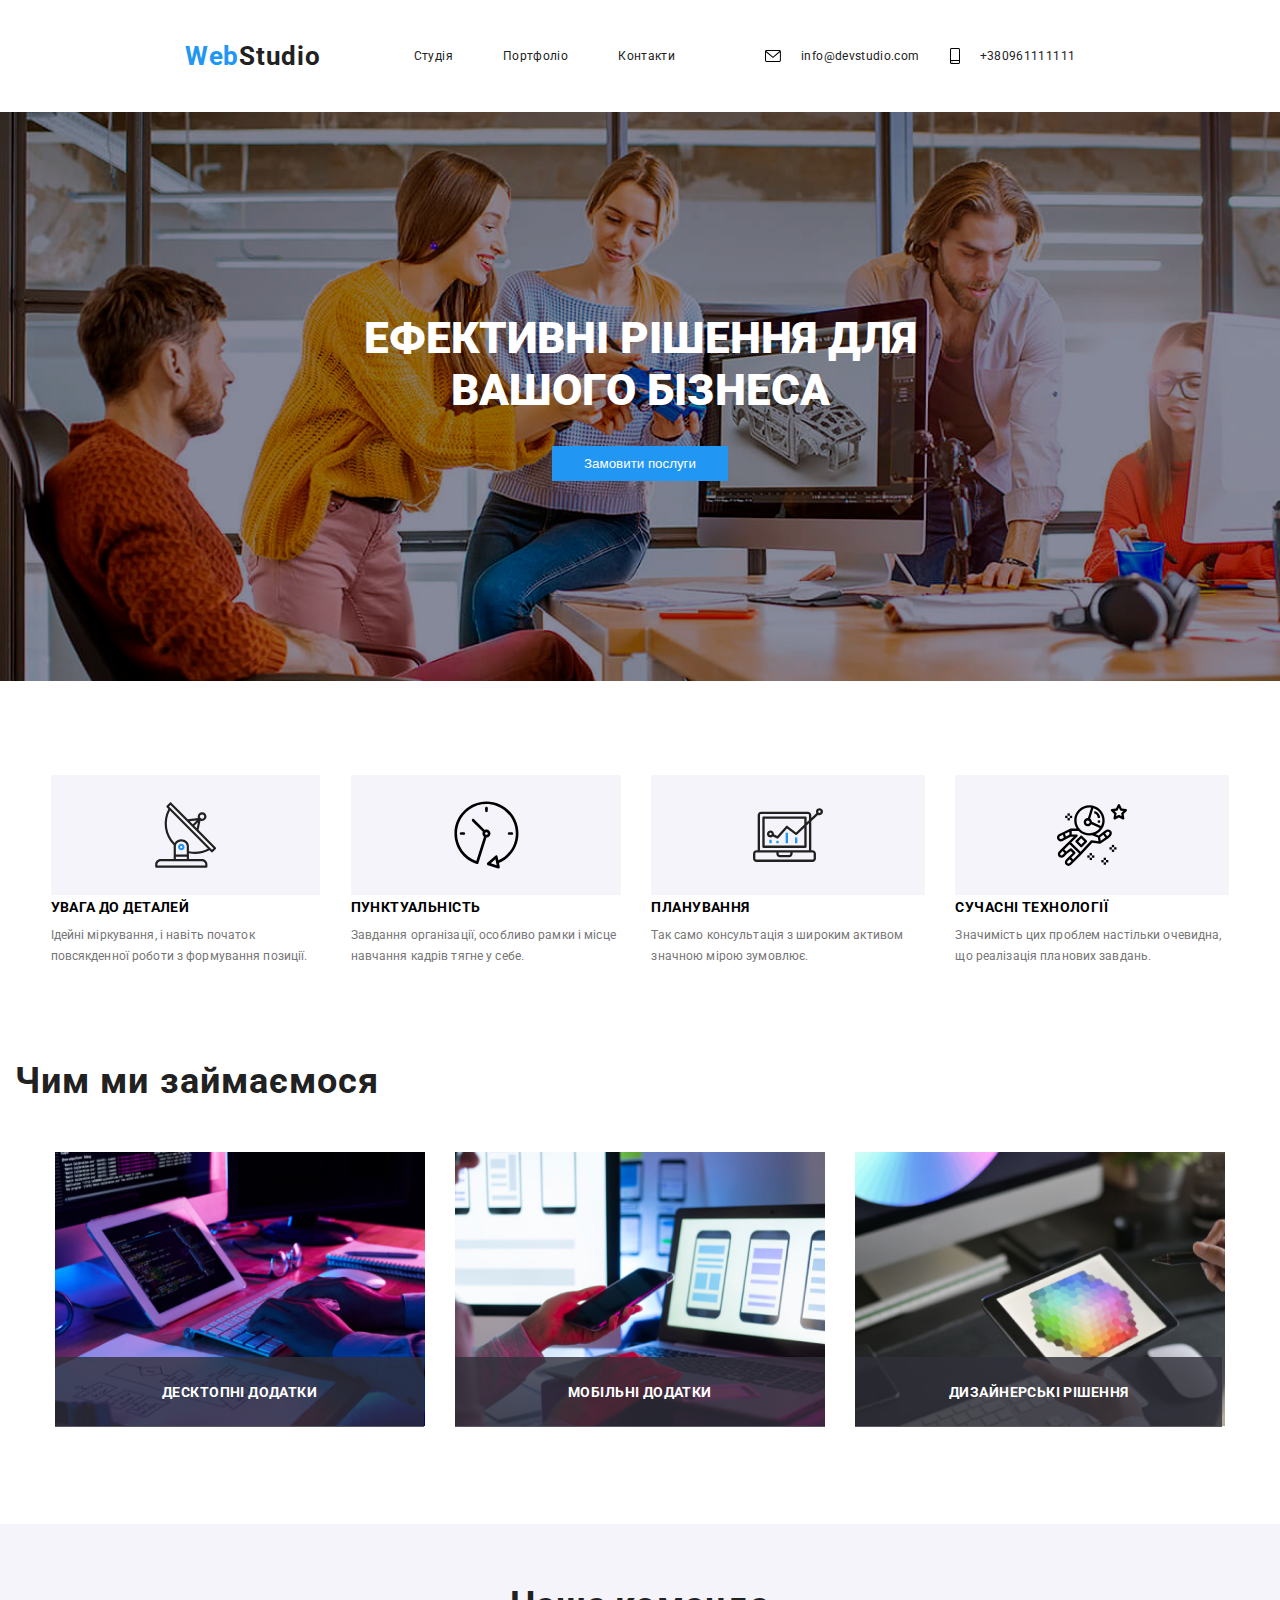
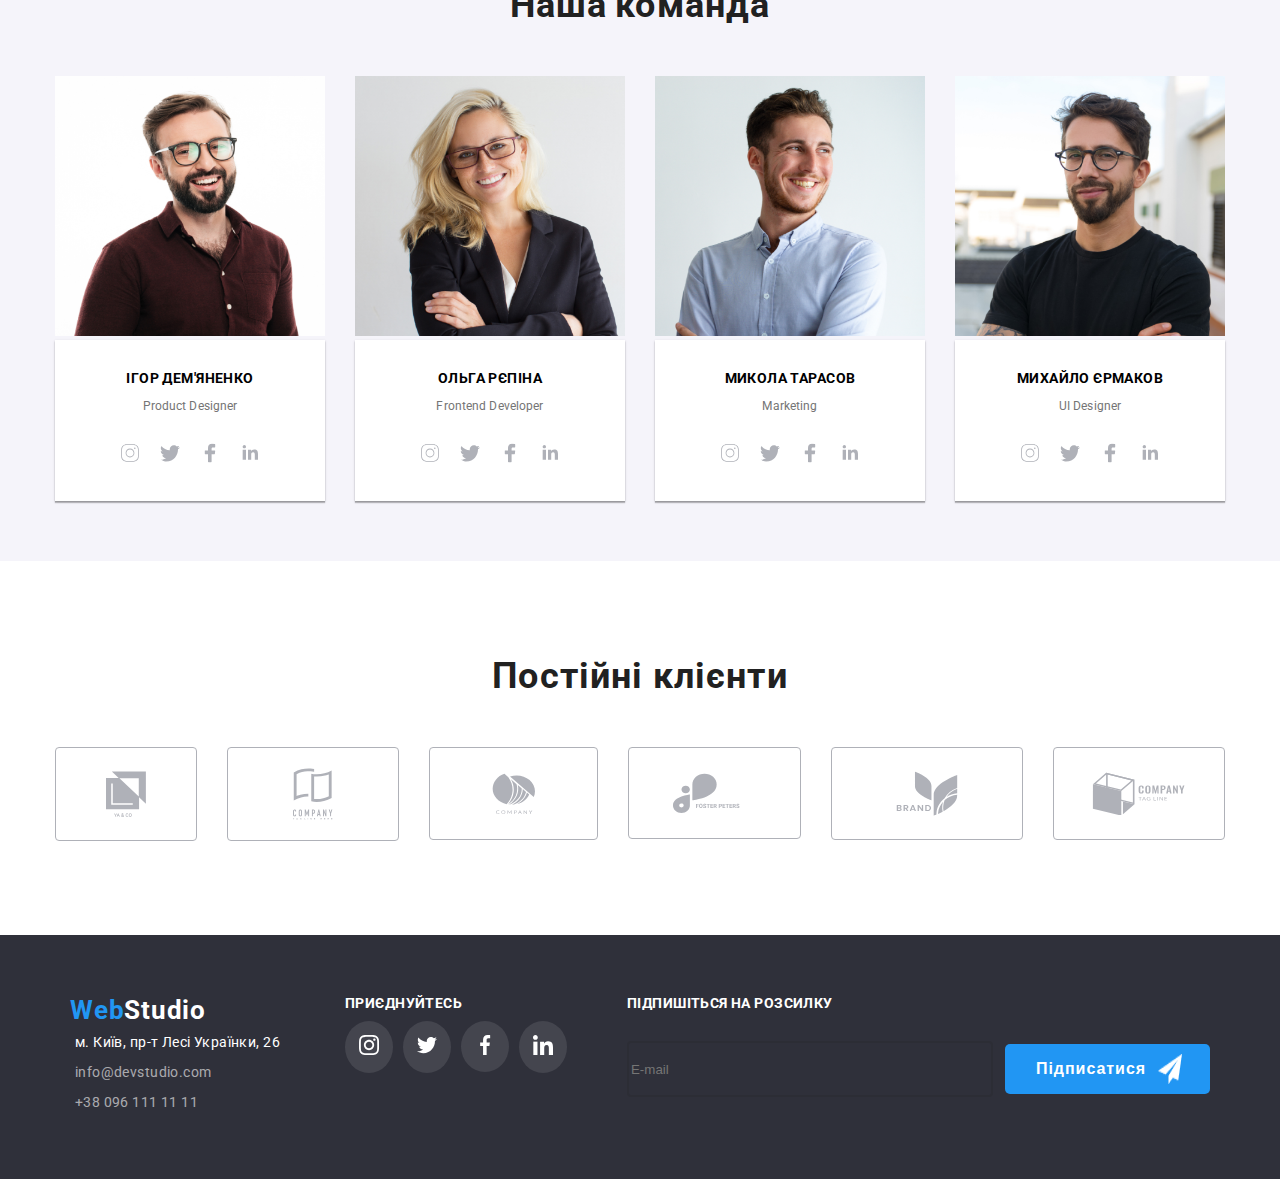
==== commit 3042cd67: "Webstudio-retonizazia" ====
--- a/index.html
+++ b/index.html
@@ -111,15 +111,24 @@
                     </div>
                     <div class="example__div-content">
                         <div class="example__content">
-                            <img src="./img/box1.png" alt="">
+                            <picture>
+                                <source media="(min-width: 1024px)" srcset="/img2/img74_2_1x.png 1x, /img2/img74_2_2x.png 2x">
+                                <img class="img-size2" src="./img/box1.png" alt="">
+                            </picture>
                             <h5 class="example__content-namber1">Десктопні додатки</h5>
                         </div>
                         <div class="example__content">
-                            <img src="./img/box2.png" alt="">
+                            <picture>
+                                <source media="(min-width: 1024px)" srcset="/img2/img75_2_1x.png 1x, /img2/img75_2_2x.png 2x">
+                                <img class="img-size2" src="./img/box2.png" alt="">
+                            </picture>
                             <h5 class="example__content-namber2">Мобільні додатки</h5>
                         </div>
                         <div class="example__content">
-                            <img src="./img/box3.png" alt="">
+                            <picture>
+                                <source media="(min-width: 1024px)" srcset="/img2/img76_2_1x.png 1x, /img2/img76_2_2x.png 2x">
+                                <img class="img-size2" src="./img/box3.png" alt="">
+                            </picture>
                             <h5 class="example__content-namber3">Дизайнерські рішення</h5>
                         </div>
                     </div>
@@ -135,7 +144,12 @@
                     </div>
                     <div class="personnel">
                         <div class="personnel-user">
-                            <img class="personnel-user__img" src="./img/img27.png" alt="">
+                            <picture>
+                                <source  media="(min-width: 320px)" srcset="/img2/img66_2_1x.png 1x, /img2/img66_2_1x.png 2x">
+                                <source  media="(min-width: 480px)" srcset="/img2/img70_2_1x.png 1x, /img2/img70_2_1x.png 2x">
+                                <source  media="(min-width: 1024px)" srcset="/img2/img77_2_1x.png 1x, /img2/img77_2_2x.png 2x">
+                                <img class="img-size3" class="img27png" src="./img/img27.png" alt="">
+                            </picture>
                             <div class="igor">
                                 <div class="personnel-user__information1">
                                     <div class="personnel-user__information2">
@@ -176,7 +190,12 @@
                             </div>
                         </div>
                         <div class="personnel-user">
-                            <img class="personnel-user__img" src="./img/img28.png" alt="">
+                            <picture>
+                                <source media="(min-width: 320px)" srcset="/img2/img67_2_1x.png 1x, /img2/img67_2_1x.png 2x">
+                                <source media="(min-width: 480px)" srcset="/img2/img71_2_1x.png 1x, /img2/img71_2_1x.png 2x">
+                                <source media="(min-width: 1024px)" srcset="/img2/img78_2_1x.png 1x, /img2/img78_2_2x.png 2x">
+                                <img class="img-size3" src="./img/img28.png" alt="">
+                            </picture>
                             <div class="olga">
                                 <div class="personnel-user__information1">
                                     <div class="personnel-user__information2">
@@ -217,7 +236,12 @@
                             </div>
                         </div>
                         <div class="personnel-user">
-                            <img class="personnel-user__img" src="./img/img29.png" alt="">
+                            <picture>
+                                <source media="(min-width: 320px)" srcset="/img2/img68_2_1x.png 1x, /img2/img68_2_1x.png 2x">
+                                <source media="(min-width: 480px)" srcset="/img2/img72_2_1x.png 1x, /img2/img72_2_1x.png 2x">
+                                <source media="(min-width: 1024px)" srcset="/img2/img79_2_1x.png 1x, /img2/img79_2_2x.png 2x">
+                                <img class="img-size3" class="img27png" src="./img/img29.png" alt="">
+                            </picture>
                             <div class="mikola">
                                 <div class="personnel-user__information1">
                                     <div class="personnel-user__information2">
@@ -259,7 +283,12 @@
                             </div>
                         </div>
                         <div class="personnel-user">
-                            <img class="personnel-user__img" src="./img/img30.png" alt="">
+                            <picture>
+                                <source media="(min-width: 320px)" srcset="/img2/img69_2_1x.png 1x, /img2/img69_2_1x.png 2x">
+                                <source media="(min-width: 480px)" srcset="/img2/img73_2_1x.png 1x, /img2/img73_2_1x.png 2x">
+                                <source media="(min-width: 1024px)" srcset="/img2/img80_2_1x.png 1x, /img2/img80_2_2x.png 2x">
+                                <img class="img-size3" class="img27png" src="./img/img30.png" alt="">
+                            </picture>
                             <div class="mihailo">
                                 <div class="personnel-user__information1">
                                     <div class="personnel-user__information2">
--- a/css/style.css
+++ b/css/style.css
@@ -767,6 +767,7 @@
   .heder-container {
     display: flex;
     gap: 90px;
+    padding: 21px 15px;
   }
 }
 input {
@@ -814,6 +815,28 @@
   }
   .icon-group-6 {
     padding: 18px 55px;
+  }
+}
+@media (min-width: 320px) {
+  .img-size3 {
+    width: 450px;
+    height: 450px;
+  }
+}
+@media (min-width: 480px) {
+  .img-size3 {
+    width: 354px;
+    height: 374px;
+  }
+}
+@media (min-width: 1024px) {
+  .img-size2 {
+    width: 370px;
+    height: 274px;
+  }
+  .img-size3 {
+    width: 270px;
+    height: 260px;
   }
 }
 .title__button, .example__div-content, .personnel {
